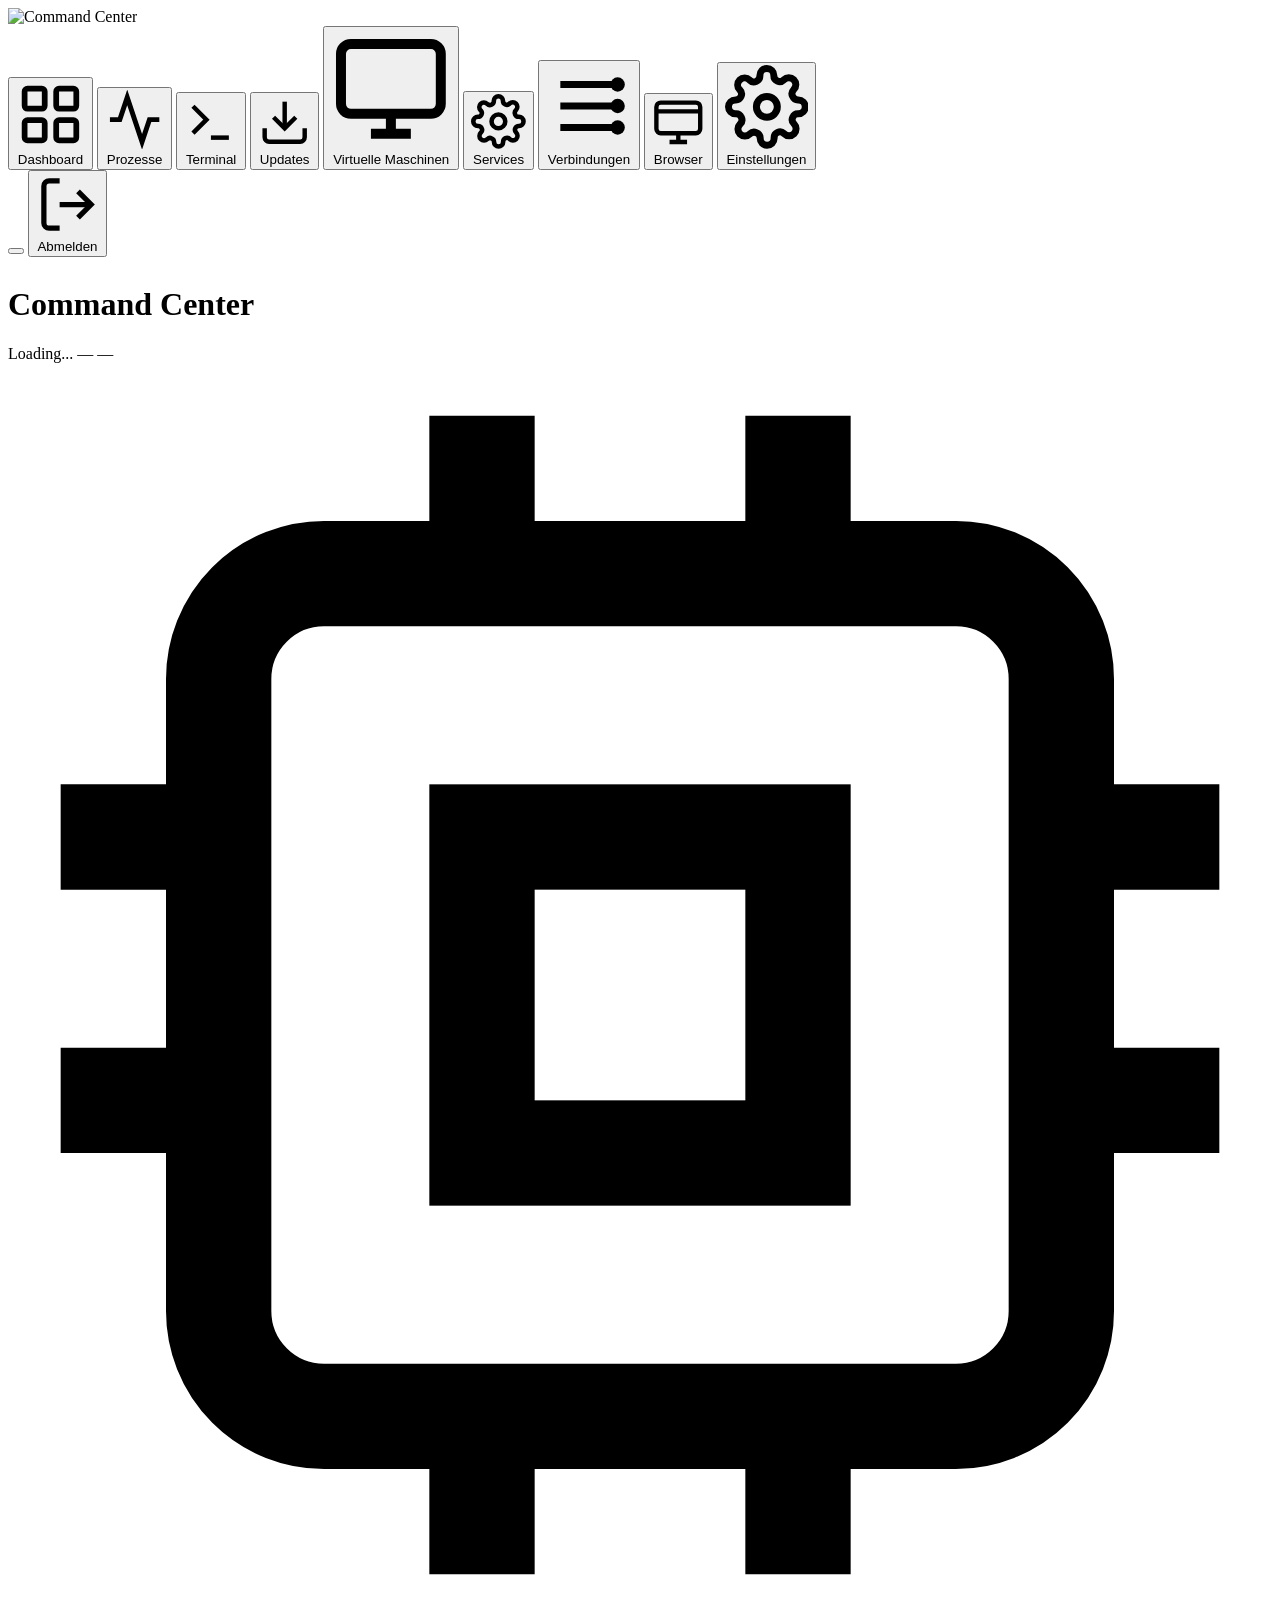
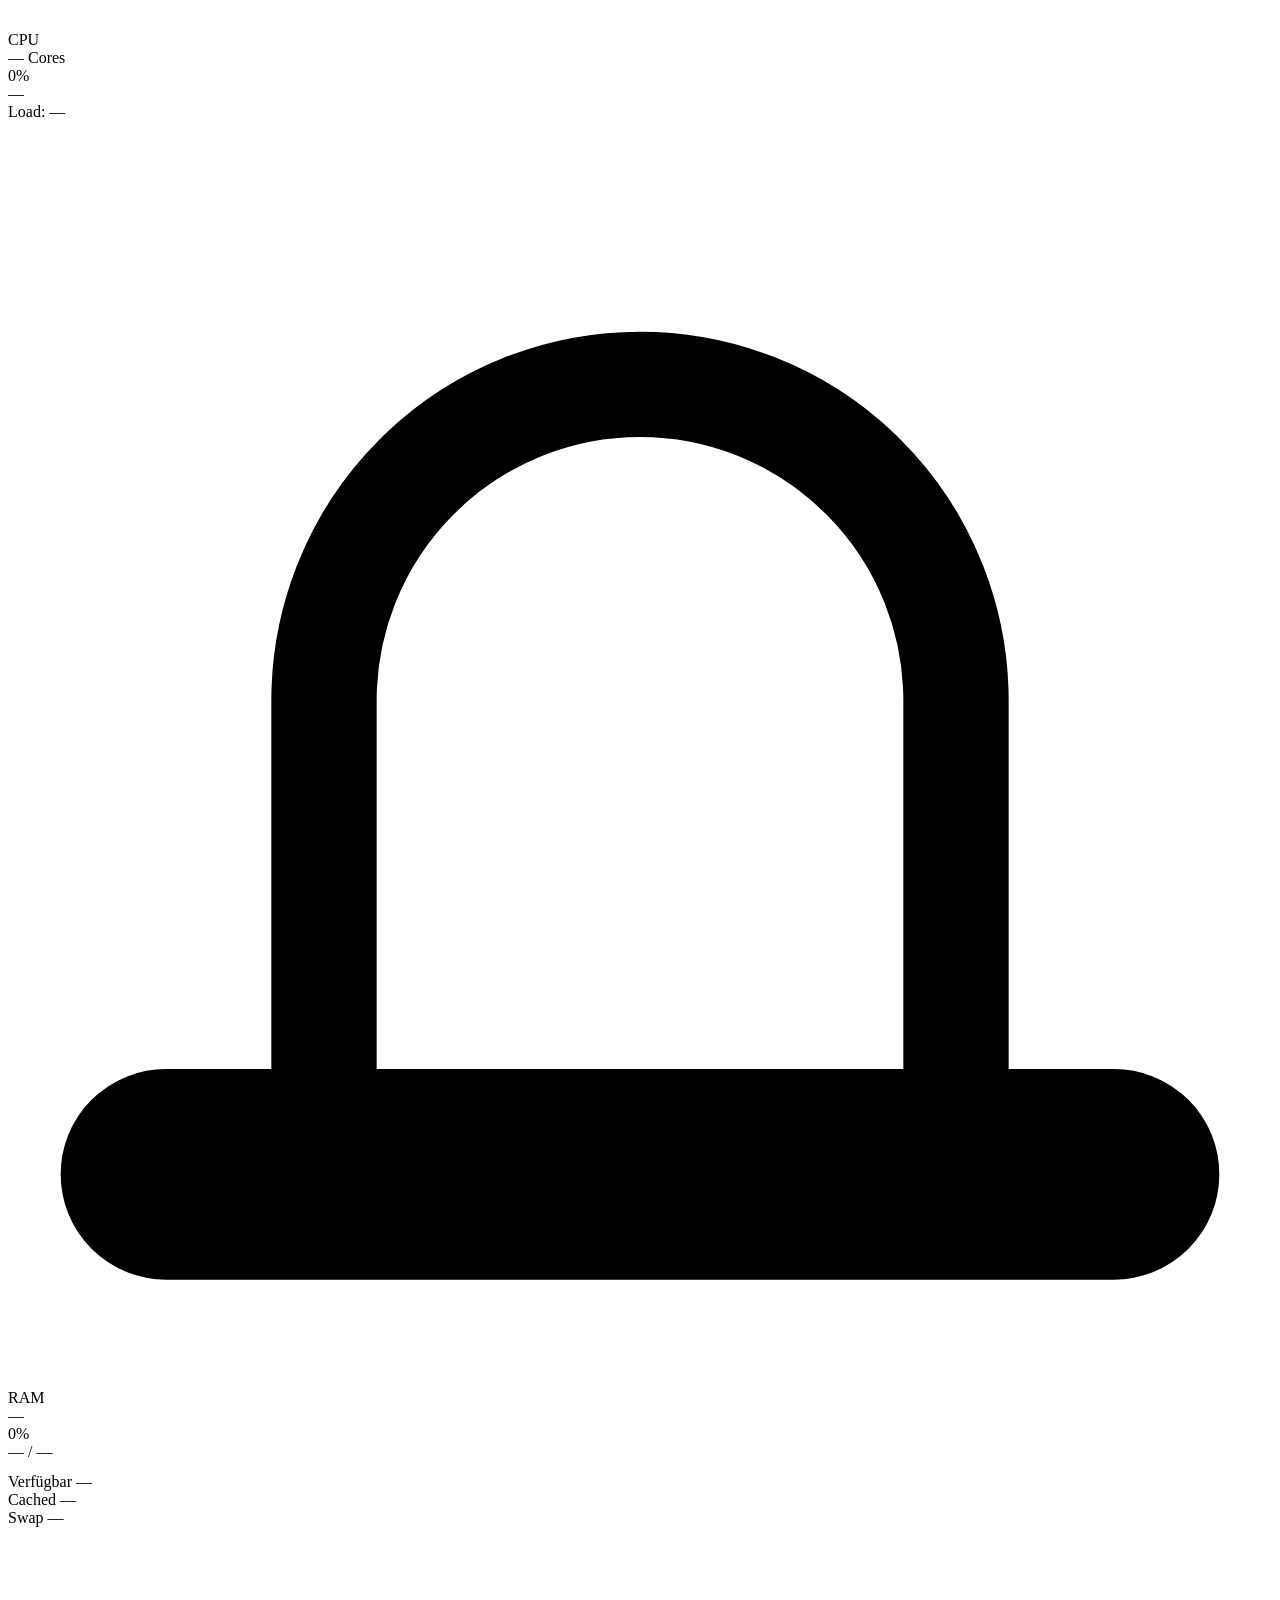
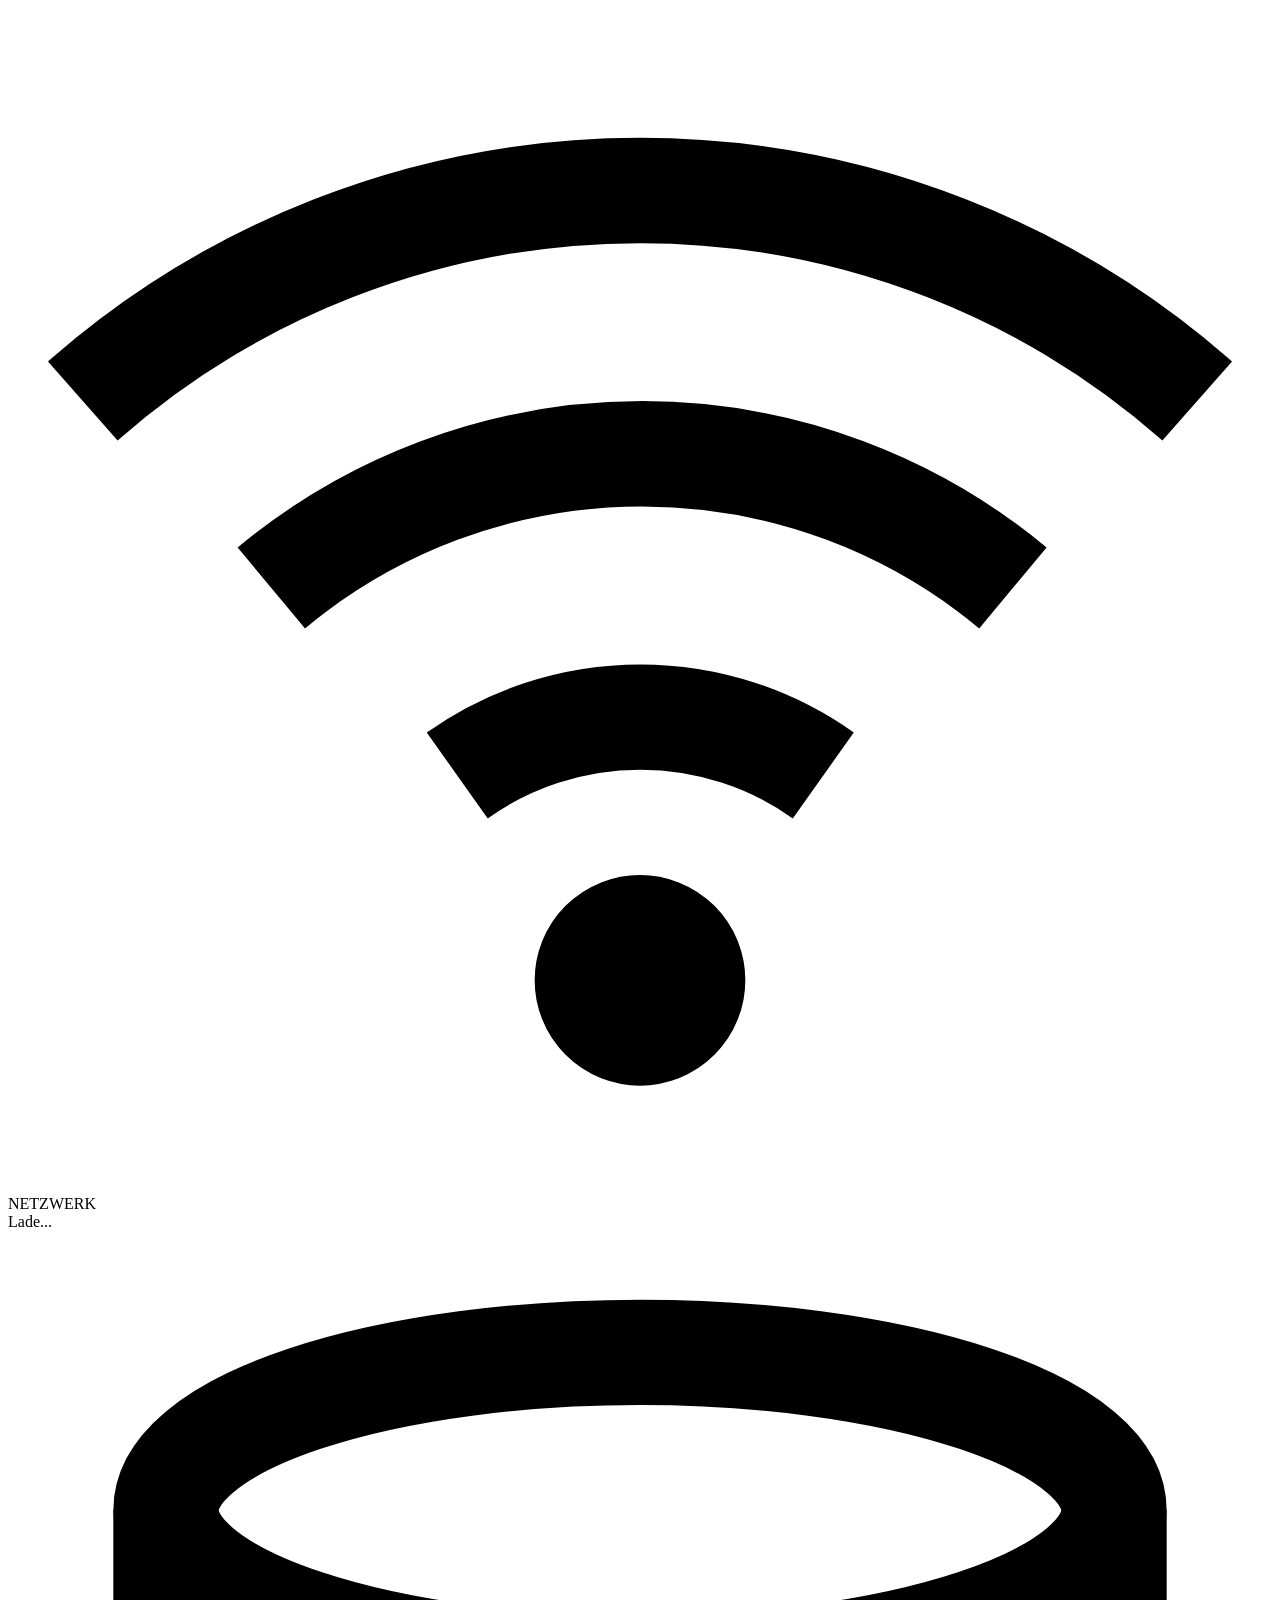
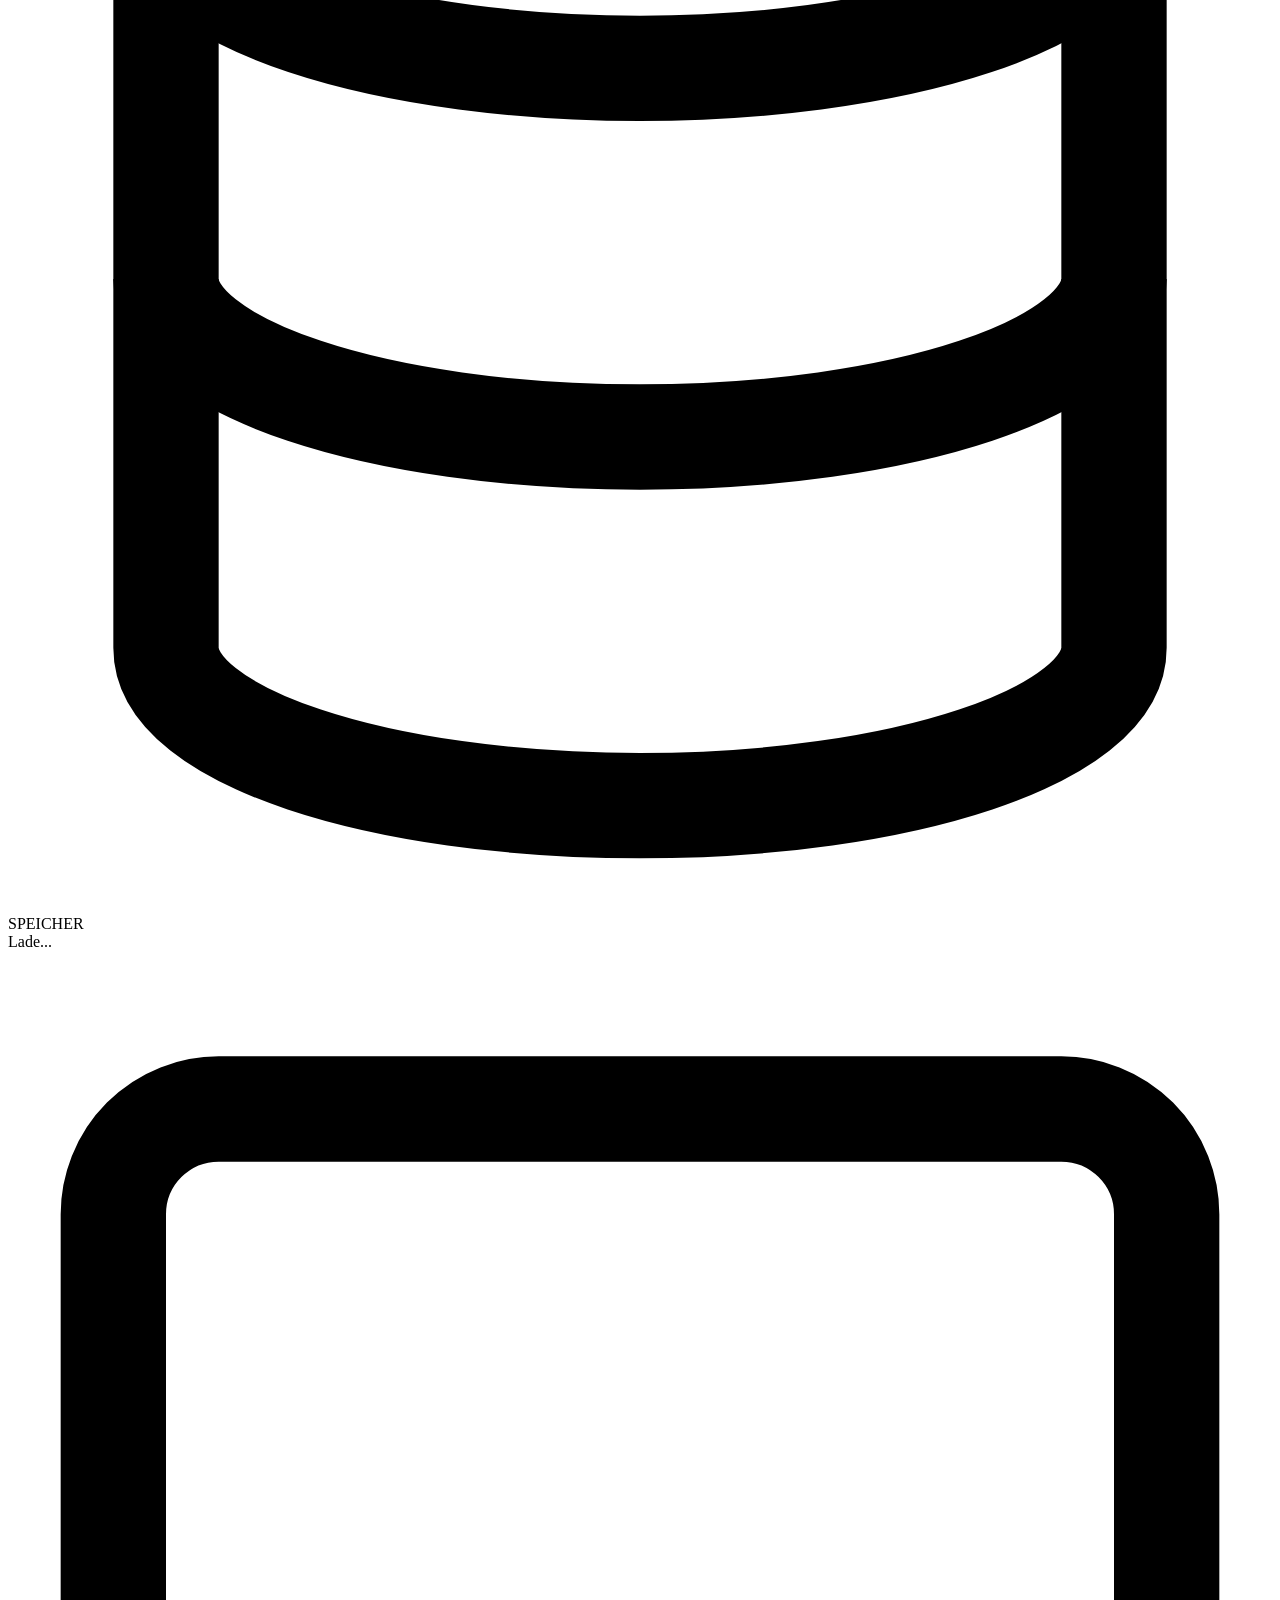
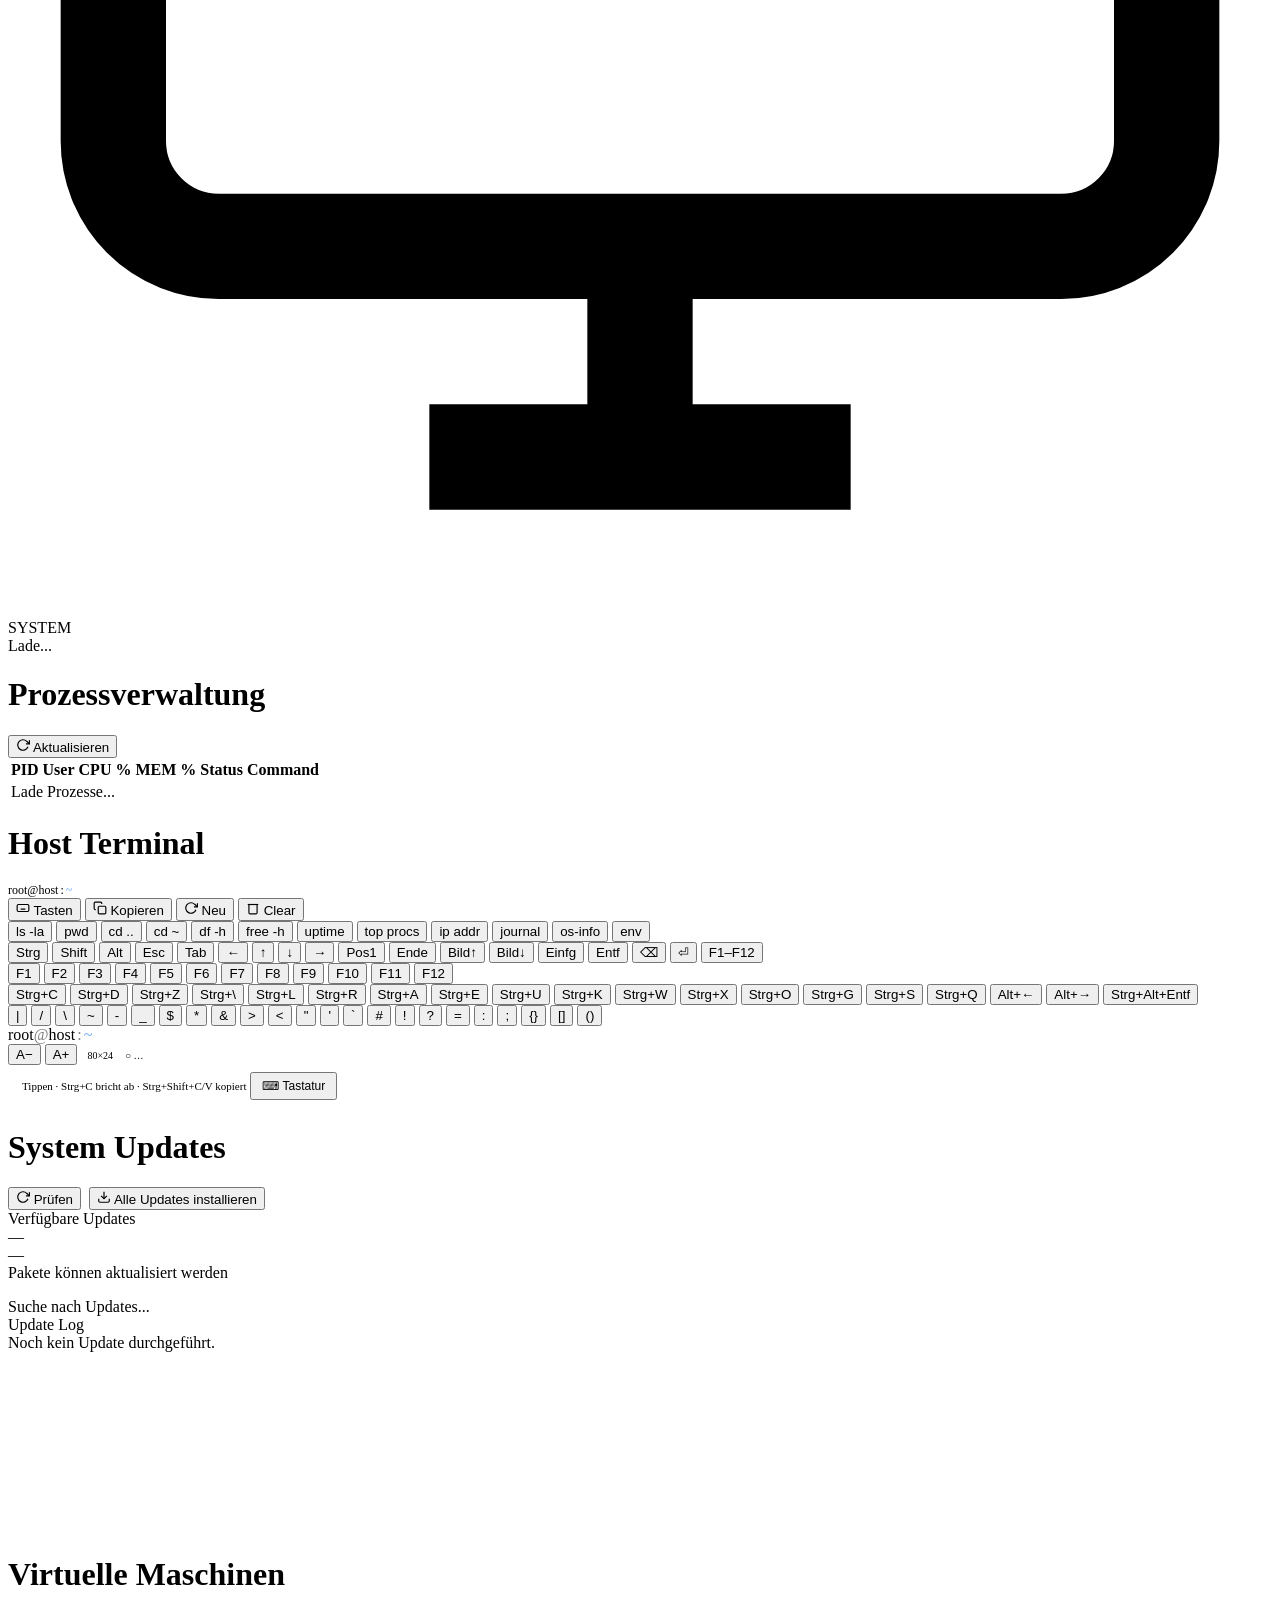
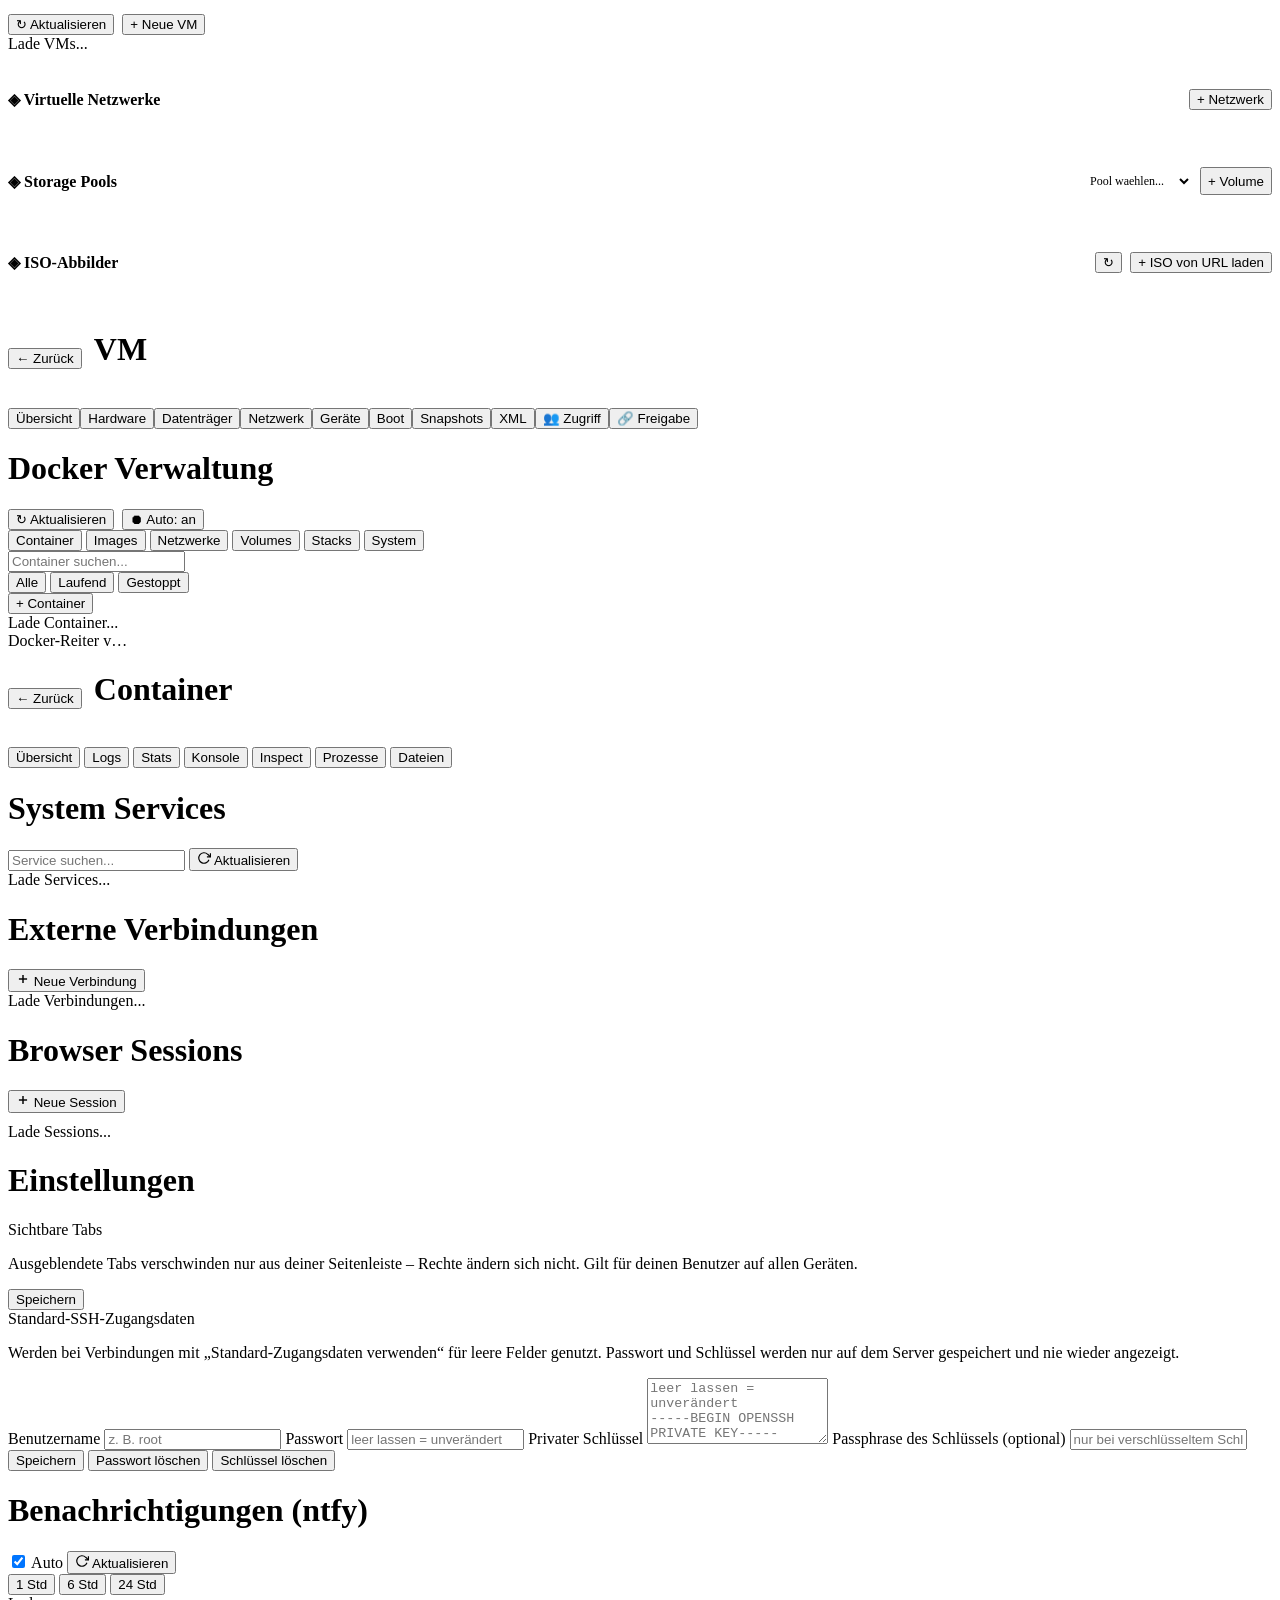
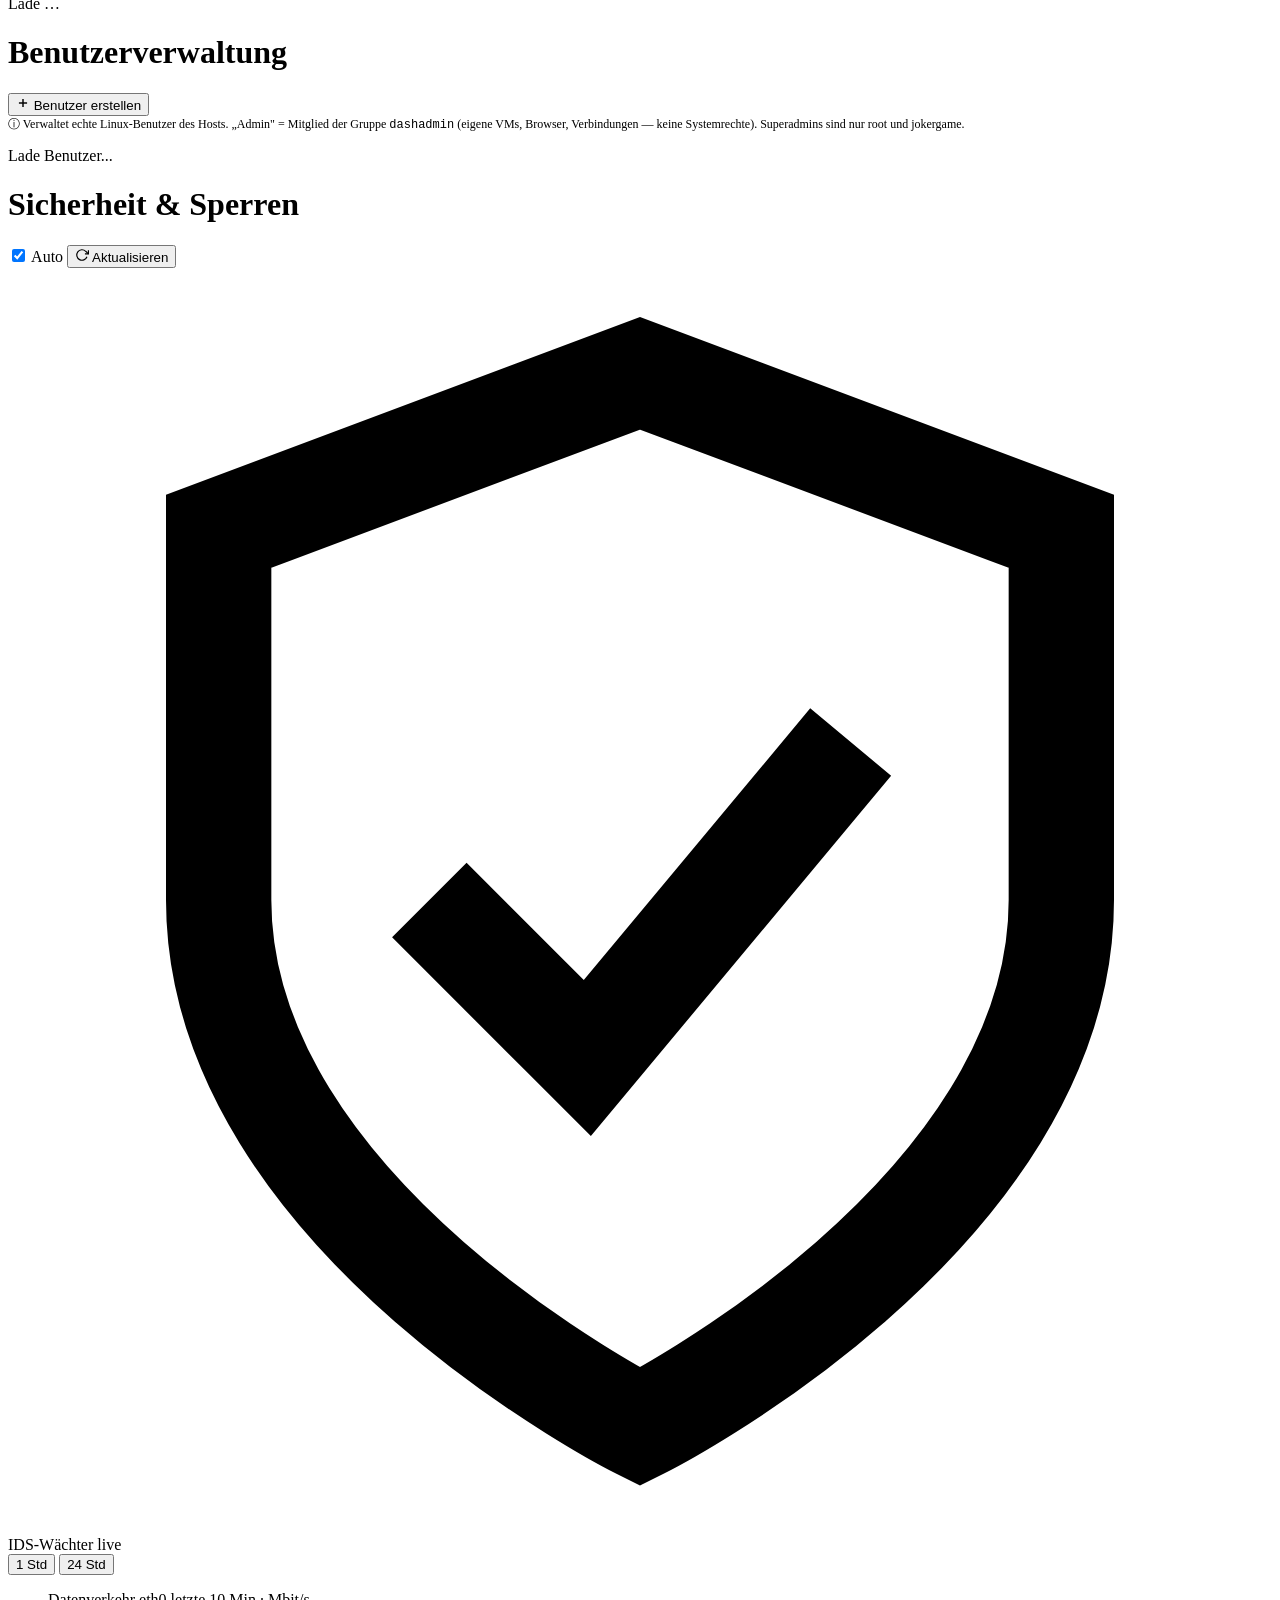
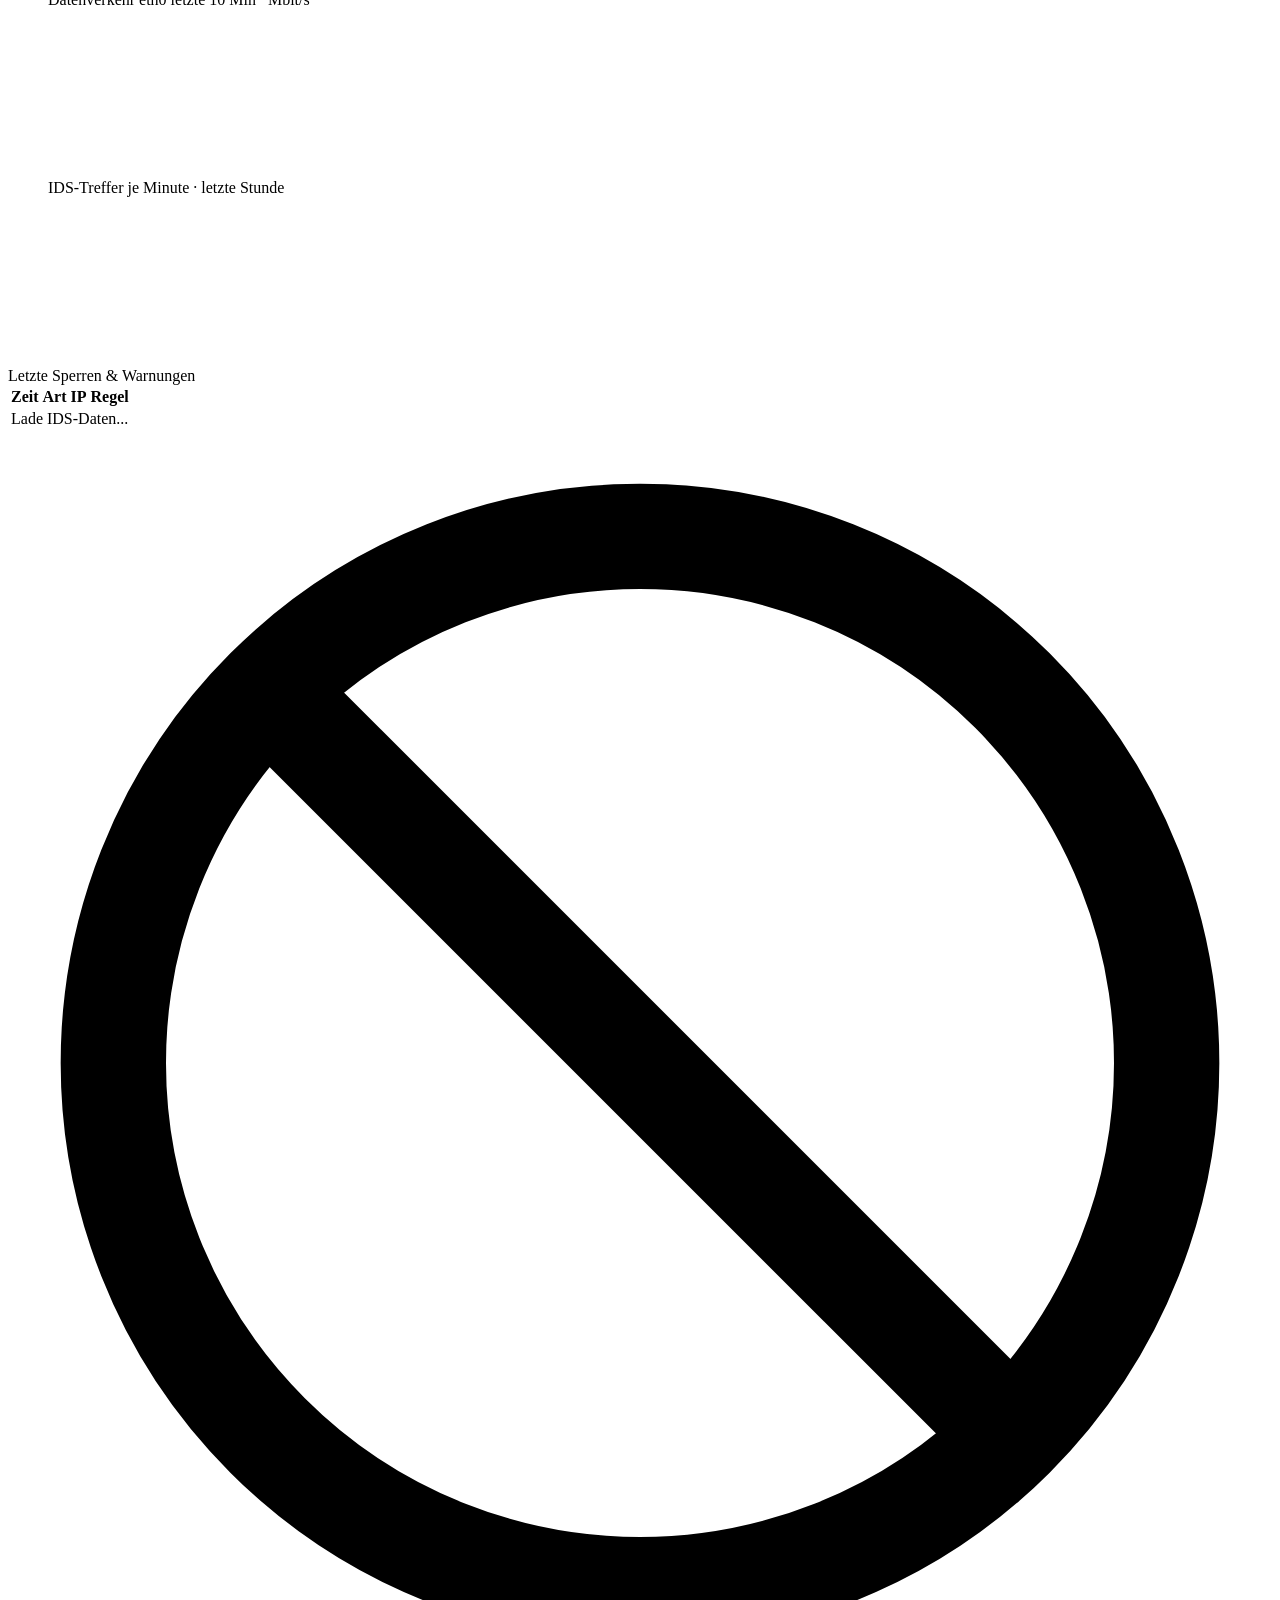
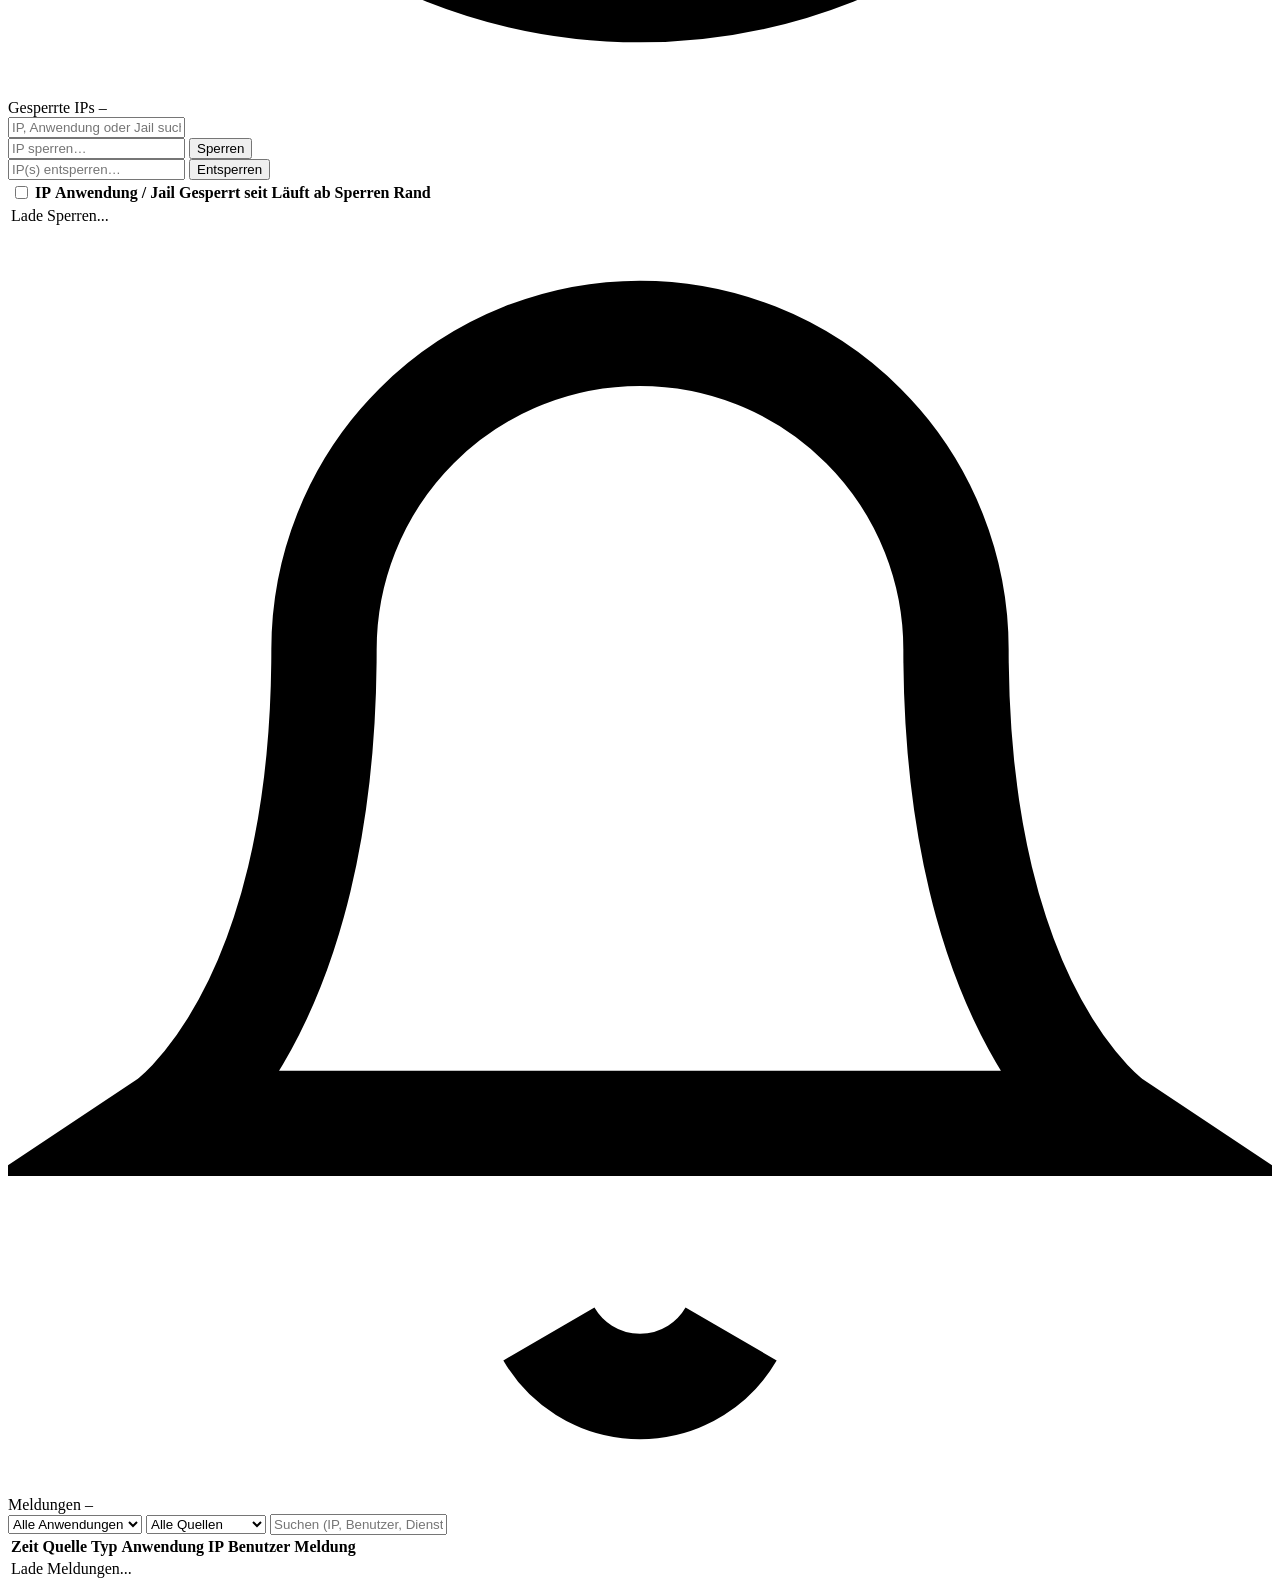
==== static/index.html @ 0568fb7b "Hell/Dunkel-Schalter (Standard hell) in Seitenleiste und Anmeldung Co-Authored-By: Claude Opus 5.5 <" ====
<!DOCTYPE html>
<html lang="de">
<head>
<meta charset="UTF-8">
<meta name="viewport" content="width=device-width, initial-scale=1.0, viewport-fit=cover">
<!-- PWA / Installierbarkeit (additiv, ändert kein bestehendes Verhalten) -->
<meta name="theme-color" content="#f4f1fb">
<meta name="color-scheme" content="light">
<script src="/icons/modus.js"></script>
<link rel="manifest" href="/manifest.json">
<link rel="icon" href="/favicon.svg" type="image/svg+xml">
<link rel="icon" href="/favicon.ico" sizes="any">
<link rel="apple-touch-icon" href="/icons/icon-180.png">
<meta name="apple-mobile-web-app-capable" content="yes">
<meta name="mobile-web-app-capable" content="yes">
<meta name="apple-mobile-web-app-status-bar-style" content="black-translucent">
<meta name="apple-mobile-web-app-title" content="Command Center">
<title>Linux Command Center</title>
<link rel="stylesheet" href="/app.css">
</head>
<body>

<div class="app-layout">
  <!-- ═══ Sidebar ═══ -->
  <nav class="sidebar">
    <div class="sidebar-logo"><img src="/favicon.svg" alt="Command Center" width="42" height="42"></div>
    <div class="nav-items">
      <button id="nav-btn-dashboard" class="nav-item active" onclick="showPage('dashboard')" title="Dashboard">
        <svg viewBox="0 0 24 24" fill="none" stroke="currentColor" stroke-width="2"><rect x="3" y="3" width="7" height="7" rx="1"/><rect x="14" y="3" width="7" height="7" rx="1"/><rect x="3" y="14" width="7" height="7" rx="1"/><rect x="14" y="14" width="7" height="7" rx="1"/></svg>
        <span class="nav-tooltip">Dashboard</span>
      </button>
      <button id="nav-btn-processes" class="nav-item" onclick="showPage('processes')" title="Prozesse">
        <svg viewBox="0 0 24 24" fill="none" stroke="currentColor" stroke-width="2"><path d="M22 12h-4l-3 9L9 3l-3 9H2"/></svg>
        <span class="nav-tooltip">Prozesse</span>
      </button>
      <button id="nav-btn-terminal" class="nav-item" onclick="showPage('terminal')" title="Terminal">
        <svg viewBox="0 0 24 24" fill="none" stroke="currentColor" stroke-width="2"><polyline points="4 17 10 11 4 5"/><line x1="12" y1="19" x2="20" y2="19"/></svg>
        <span class="nav-tooltip">Terminal</span>
      </button>
      <button id="nav-btn-updates" class="nav-item" onclick="showPage('updates')" title="Updates">
        <svg viewBox="0 0 24 24" fill="none" stroke="currentColor" stroke-width="2"><path d="M21 15v4a2 2 0 0 1-2 2H5a2 2 0 0 1-2-2v-4"/><polyline points="7 10 12 15 17 10"/><line x1="12" y1="15" x2="12" y2="3"/></svg>
        <span class="nav-tooltip">Updates</span>
      </button>
      <button id="nav-btn-vms" class="nav-item" onclick="showPage('vms')" title="VMs">
        <svg viewBox="0 0 24 24" fill="none" stroke="currentColor" stroke-width="2"><rect x="2" y="3" width="20" height="14" rx="2"/><line x1="8" y1="21" x2="16" y2="21"/><line x1="12" y1="17" x2="12" y2="21"/></svg>
        <span class="nav-tooltip">Virtuelle Maschinen</span>
      </button>
      <button id="nav-btn-docker" class="nav-item" onclick="showPage('docker')" title="Docker" style="display:none;">
        <svg viewBox="0 0 24 24" fill="none" stroke="currentColor" stroke-width="2"><rect x="3" y="10" width="3.4" height="3.4"/><rect x="7.3" y="10" width="3.4" height="3.4"/><rect x="11.6" y="10" width="3.4" height="3.4"/><rect x="7.3" y="5.9" width="3.4" height="3.4"/><rect x="11.6" y="5.9" width="3.4" height="3.4"/><path d="M2 14.2h14.4c2.3 0 4-1.1 4.6-3.1-1.3-.7-2.8-.5-3.5.3"/><path d="M2 14.2c.2 3.6 2.6 5.6 6.6 5.6 4.7 0 8-2.2 9.3-6.3"/></svg>
        <span class="nav-tooltip">Docker</span>
      </button>
      <button id="nav-btn-services" class="nav-item" onclick="showPage('services')" title="Services">
        <svg viewBox="0 0 24 24" fill="none" stroke="currentColor" stroke-width="2"><circle cx="12" cy="12" r="3"/><path d="M19.4 15a1.65 1.65 0 0 0 .33 1.82l.06.06a2 2 0 0 1 0 2.83 2 2 0 0 1-2.83 0l-.06-.06a1.65 1.65 0 0 0-1.82-.33 1.65 1.65 0 0 0-1 1.51V21a2 2 0 0 1-2 2 2 2 0 0 1-2-2v-.09A1.65 1.65 0 0 0 9 19.4a1.65 1.65 0 0 0-1.82.33l-.06.06a2 2 0 0 1-2.83 0 2 2 0 0 1 0-2.83l.06-.06A1.65 1.65 0 0 0 4.68 15a1.65 1.65 0 0 0-1.51-1H3a2 2 0 0 1-2-2 2 2 0 0 1 2-2h.09A1.65 1.65 0 0 0 4.6 9a1.65 1.65 0 0 0-.33-1.82l-.06-.06a2 2 0 0 1 0-2.83 2 2 0 0 1 2.83 0l.06.06A1.65 1.65 0 0 0 9 4.68a1.65 1.65 0 0 0 1-1.51V3a2 2 0 0 1 2-2 2 2 0 0 1 2 2v.09a1.65 1.65 0 0 0 1 1.51 1.65 1.65 0 0 0 1.82-.33l.06-.06a2 2 0 0 1 2.83 0 2 2 0 0 1 0 2.83l-.06.06a1.65 1.65 0 0 0-.33 1.82V9a1.65 1.65 0 0 0 1.51 1H21a2 2 0 0 1 2 2 2 2 0 0 1-2 2h-.09a1.65 1.65 0 0 0-1.51 1z"/></svg>
        <span class="nav-tooltip">Services</span>
      </button>
      <button id="nav-btn-connections" class="nav-item" onclick="showPage('connections')" title="Verbindungen">
        <svg viewBox="0 0 24 24" fill="none" stroke="currentColor" stroke-width="2"><path d="M4 12h16"/><path d="M4 6h16"/><path d="M4 18h16"/><circle cx="20" cy="6" r="2" fill="currentColor" stroke="none"/><circle cx="20" cy="12" r="2" fill="currentColor" stroke="none"/><circle cx="20" cy="18" r="2" fill="currentColor" stroke="none"/></svg>
        <span class="nav-tooltip">Verbindungen</span>
      </button>
      <button id="nav-btn-browser" class="nav-item" onclick="showPage('browser')" title="Browser">
        <svg viewBox="0 0 24 24" fill="none" stroke="currentColor" stroke-width="2"><rect x="2" y="3" width="20" height="14" rx="2"/><path d="M8 21h8m-4-4v4"/><path d="M2 7h20"/></svg>
        <span class="nav-tooltip">Browser</span>
      </button>
      <button id="nav-btn-security" class="nav-item" onclick="showPage('security')" title="Sicherheit" style="display:none;">
        <svg viewBox="0 0 24 24" fill="none" stroke="currentColor" stroke-width="2"><path d="M12 22s8-4 8-10V5l-8-3-8 3v7c0 6 8 10 8 10z"/><path d="M9 12l2 2 4-4"/></svg>
        <span class="nav-tooltip">Sicherheit</span>
      </button>
      <button id="nav-btn-notifications" class="nav-item" onclick="showPage('notifications')" title="Benachrichtigungen" style="display:none;">
        <svg viewBox="0 0 24 24" fill="none" stroke="currentColor" stroke-width="2"><path d="M18 8A6 6 0 0 0 6 8c0 7-3 9-3 9h18s-3-2-3-9"/><path d="M13.73 21a2 2 0 0 1-3.46 0"/></svg>
        <span class="nav-tooltip">Benachrichtigungen</span>
      </button>
      <button id="nav-btn-users" class="nav-item" onclick="showPage('users')" title="Benutzer" style="display:none;">
        <svg viewBox="0 0 24 24" fill="none" stroke="currentColor" stroke-width="2"><path d="M17 21v-2a4 4 0 0 0-4-4H5a4 4 0 0 0-4 4v2"/><circle cx="9" cy="7" r="4"/><path d="M23 21v-2a4 4 0 0 0-3-3.87"/><path d="M16 3.13a4 4 0 0 1 0 7.75"/></svg>
        <span class="nav-tooltip">Benutzer</span>
      </button>
      <button id="nav-btn-settings" class="nav-item" onclick="showPage('settings')" title="Einstellungen">
        <svg viewBox="0 0 24 24" fill="none" stroke="currentColor" stroke-width="2"><circle cx="12" cy="12" r="3"/><path d="M19.4 15a1.65 1.65 0 0 0 .33 1.82l.06.06a2 2 0 1 1-2.83 2.83l-.06-.06a1.65 1.65 0 0 0-1.82-.33 1.65 1.65 0 0 0-1 1.51V21a2 2 0 1 1-4 0v-.09A1.65 1.65 0 0 0 9 19.4a1.65 1.65 0 0 0-1.82.33l-.06.06a2 2 0 1 1-2.83-2.83l.06-.06A1.65 1.65 0 0 0 4.68 15a1.65 1.65 0 0 0-1.51-1H3a2 2 0 1 1 0-4h.09A1.65 1.65 0 0 0 4.6 9a1.65 1.65 0 0 0-.33-1.82l-.06-.06a2 2 0 1 1 2.83-2.83l.06.06A1.65 1.65 0 0 0 9 4.68a1.65 1.65 0 0 0 1-1.51V3a2 2 0 1 1 4 0v.09a1.65 1.65 0 0 0 1 1.51 1.65 1.65 0 0 0 1.82-.33l.06-.06a2 2 0 1 1 2.83 2.83l-.06.06A1.65 1.65 0 0 0 19.4 9a1.65 1.65 0 0 0 1.51 1H21a2 2 0 1 1 0 4h-.09a1.65 1.65 0 0 0-1.51 1z"/></svg>
        <span class="nav-tooltip">Einstellungen</span>
      </button>
    </div>
    <div style="margin-top:auto;padding-bottom:8px;">
      <button class="nav-item modus-knopf" type="button" data-modus-schalter></button>
      <button class="nav-item" onclick="window.location.href='/logout'" title="Abmelden" style="color:var(--text-muted);">
        <svg viewBox="0 0 24 24" fill="none" stroke="currentColor" stroke-width="2"><path d="M9 21H5a2 2 0 0 1-2-2V5a2 2 0 0 1 2-2h4"/><polyline points="16 17 21 12 16 7"/><line x1="21" y1="12" x2="9" y2="12"/></svg>
        <span class="nav-tooltip">Abmelden</span>
      </button>
    </div>
  </nav>

  <!-- ═══ Main Content ═══ -->
  <main class="main-content">

    <!-- ══════════ DASHBOARD PAGE ══════════ -->
    <div id="page-dashboard" class="page active">
      <div class="header-bar">
        <h1 class="header-title"><span>Command</span> Center</h1>
        <div class="header-meta">
          <span><span class="status-dot"></span><span id="sys-hostname">Loading...</span></span>
          <span id="sys-uptime">—</span>
          <span id="sys-os">—</span>
        </div>
      </div>

      <div class="card-grid" style="margin-bottom: 16px;">
        <!-- CPU Card -->
        <div class="card">
          <div class="card-accent"></div>
          <div class="card-header">
            <div class="card-title">
              <svg viewBox="0 0 24 24" fill="none" stroke="currentColor" stroke-width="2"><rect x="4" y="4" width="16" height="16" rx="2"/><rect x="9" y="9" width="6" height="6"/><line x1="9" y1="1" x2="9" y2="4"/><line x1="15" y1="1" x2="15" y2="4"/><line x1="9" y1="20" x2="9" y2="23"/><line x1="15" y1="20" x2="15" y2="23"/><line x1="20" y1="9" x2="23" y2="9"/><line x1="20" y1="14" x2="23" y2="14"/><line x1="1" y1="9" x2="4" y2="9"/><line x1="1" y1="14" x2="4" y2="14"/></svg>
              CPU
            </div>
            <span class="card-badge badge-cyan" id="cpu-cores">— Cores</span>
          </div>
          <div class="metric-big"><span id="cpu-usage">0</span><span class="metric-unit">%</span></div>
          <div class="metric-sub" id="cpu-model">—</div>
          <div class="progress-track"><div class="progress-fill" id="cpu-bar" style="width:0%"></div></div>
          <div class="metric-sub">Load: <span id="cpu-load">—</span></div>
          <div class="core-bars" id="cpu-cores-bars"></div>
        </div>

        <!-- Memory Card -->
        <div class="card">
          <div class="card-accent"></div>
          <div class="card-header">
            <div class="card-title">
              <svg viewBox="0 0 24 24" fill="none" stroke="currentColor" stroke-width="2"><path d="M6 19v-8a6 6 0 0 1 12 0v8"/><rect x="2" y="19" width="20" height="2" rx="1"/></svg>
              RAM
            </div>
            <span class="card-badge badge-green" id="mem-total">—</span>
          </div>
          <div class="metric-big"><span id="mem-percent">0</span><span class="metric-unit">%</span></div>
          <div class="metric-sub"><span id="mem-used">—</span> / <span id="mem-total-val">—</span></div>
          <div class="progress-track"><div class="progress-fill" id="mem-bar" style="width:0%"></div></div>
          <div style="margin-top:12px">
            <div class="info-row">
              <span class="info-label">Verfügbar</span>
              <span class="info-value" id="mem-available">—</span>
            </div>
            <div class="info-row">
              <span class="info-label">Cached</span>
              <span class="info-value" id="mem-cached">—</span>
            </div>
            <div class="info-row">
              <span class="info-label">Swap</span>
              <span class="info-value" id="mem-swap">—</span>
            </div>
          </div>
        </div>

        <!-- Network Card -->
        <div class="card">
          <div class="card-accent"></div>
          <div class="card-header">
            <div class="card-title">
              <svg viewBox="0 0 24 24" fill="none" stroke="currentColor" stroke-width="2"><path d="M5 12.55a11 11 0 0 1 14.08 0"/><path d="M1.42 9a16 16 0 0 1 21.16 0"/><path d="M8.53 16.11a6 6 0 0 1 6.95 0"/><circle cx="12" cy="20" r="1"/></svg>
              NETZWERK
            </div>
          </div>
          <div id="network-list">
            <div class="loading-overlay"><span class="spinner"></span> Lade...</div>
          </div>
        </div>
      </div>

      <!-- Disks -->
      <div class="card-grid-2">
        <div class="card">
          <div class="card-accent"></div>
          <div class="card-header">
            <div class="card-title">
              <svg viewBox="0 0 24 24" fill="none" stroke="currentColor" stroke-width="2"><ellipse cx="12" cy="5" rx="9" ry="3"/><path d="M21 12c0 1.66-4 3-9 3s-9-1.34-9-3"/><path d="M3 5v14c0 1.66 4 3 9 3s9-1.34 9-3V5"/></svg>
              SPEICHER
            </div>
          </div>
          <div id="disk-list">
            <div class="loading-overlay"><span class="spinner"></span> Lade...</div>
          </div>
        </div>

        <div class="card">
          <div class="card-accent"></div>
          <div class="card-header">
            <div class="card-title">
              <svg viewBox="0 0 24 24" fill="none" stroke="currentColor" stroke-width="2"><rect x="2" y="3" width="20" height="14" rx="2" ry="2"/><line x1="8" y1="21" x2="16" y2="21"/><line x1="12" y1="17" x2="12" y2="21"/></svg>
              SYSTEM
            </div>
          </div>
          <div id="system-details">
            <div class="loading-overlay"><span class="spinner"></span> Lade...</div>
          </div>
        </div>
      </div>
    </div>

    <!-- ══════════ PROCESSES PAGE ══════════ -->
    <div id="page-processes" class="page">
      <div class="header-bar">
        <h1 class="header-title"><span>Prozess</span>verwaltung</h1>
        <div class="header-actions">
          <button class="btn" onclick="loadProcesses()">
            <svg viewBox="0 0 24 24" fill="none" stroke="currentColor" stroke-width="2" width="14" height="14"><polyline points="23 4 23 10 17 10"/><path d="M20.49 15a9 9 0 1 1-2.12-9.36L23 10"/></svg>
            Aktualisieren
          </button>
        </div>
      </div>
      <div class="card" style="overflow-x:auto; max-height: calc(100vh - 160px); overflow-y: auto;">
        <table class="process-table">
          <thead>
            <tr>
              <th>PID</th>
              <th>User</th>
              <th>CPU %</th>
              <th>MEM %</th>
              <th>Status</th>
              <th>Command</th>
              <th></th>
            </tr>
          </thead>
          <tbody id="process-tbody">
            <tr><td colspan="7"><div class="loading-overlay"><span class="spinner"></span> Lade Prozesse...</div></td></tr>
          </tbody>
        </table>
      </div>
    </div>

    <!-- ══════════ TERMINAL PAGE ══════════ -->
    <div id="page-terminal" class="page">
      <div class="header-bar">
        <div style="min-width:0;overflow:hidden;flex:1;">
          <h1 class="header-title"><span>Host</span> Terminal</h1>
          <div class="term-subtitle" style="font-family:var(--font-mono);font-size:12px;margin-top:3px;display:flex;align-items:center;gap:0;white-space:nowrap;overflow:hidden;">
            <span id="term-hdr-user" style="color:var(--accent);flex-shrink:0;">root</span><span style="color:var(--text-muted);flex-shrink:0;">@</span><span id="term-hdr-host" class="term-host-trunc" style="color:var(--accent);">host</span><span style="color:var(--text-muted);margin:0 2px;flex-shrink:0;">:</span><span id="term-hdr-cwd" style="color:#60a5fa;flex-shrink:0;">~</span>
          </div>
        </div>
        <div class="term-actions">
          <button class="btn btn-sm" onclick="termToggleKeys()" id="btn-term-keys" title="Tastenleisten ein-/ausblenden">
            <svg viewBox="0 0 24 24" fill="none" stroke="currentColor" stroke-width="2" width="14" height="14"><rect x="2" y="6" width="20" height="12" rx="2"/><path d="M6 10h.01M10 10h.01M14 10h.01M18 10h.01M8 14h8"/></svg>
            <span class="btn-label">Tasten</span>
          </button>
          <button class="btn btn-sm" onclick="termCopyAll()" title="Sichtbaren Inhalt kopieren">
            <svg viewBox="0 0 24 24" fill="none" stroke="currentColor" stroke-width="2" width="14" height="14"><rect x="9" y="9" width="13" height="13" rx="2"/><path d="M5 15H4a2 2 0 0 1-2-2V4a2 2 0 0 1 2-2h9a2 2 0 0 1 2 2v1"/></svg>
            <span class="btn-label">Kopieren</span>
          </button>
          <button class="btn btn-sm" onclick="termReconnect()" title="Sitzung neu starten">
            <svg viewBox="0 0 24 24" fill="none" stroke="currentColor" stroke-width="2" width="14" height="14"><polyline points="23 4 23 10 17 10"/><path d="M20.49 15a9 9 0 1 1-2.12-9.36L23 10"/></svg>
            <span class="btn-label">Neu</span>
          </button>
          <button class="btn btn-sm" onclick="clearTerminal()" title="Bildschirm und Rückblick leeren">
            <svg viewBox="0 0 24 24" fill="none" stroke="currentColor" stroke-width="2" width="14" height="14"><path d="M3 6h18"/><path d="M19 6v14c0 1-1 2-2 2H7c-1 0-2-1-2-2V6"/></svg>
            <span class="btn-label">Clear</span>
          </button>
        </div>
      </div>

      <!-- Quick commands bar -->
      <div class="term-quick-bar">
        <button class="term-quick" onclick="quickCmd('ls -la')">ls -la</button>
        <button class="term-quick" onclick="quickCmd('pwd')">pwd</button>
        <button class="term-quick" onclick="quickCmd('cd ..')">cd ..</button>
        <button class="term-quick" onclick="quickCmd('cd ~')">cd ~</button>
        <button class="term-quick" onclick="quickCmd('df -h')">df -h</button>
        <button class="term-quick" onclick="quickCmd('free -h')">free -h</button>
        <button class="term-quick" onclick="quickCmd('uptime')">uptime</button>
        <button class="term-quick" onclick="quickCmd('ps aux --sort=-%cpu | head -20')">top procs</button>
        <button class="term-quick" onclick="quickCmd('ip addr show')">ip addr</button>
        <button class="term-quick" onclick="quickCmd('journalctl -n 30 --no-pager')">journal</button>
        <button class="term-quick" onclick="quickCmd('cat /etc/os-release')">os-info</button>
        <button class="term-quick" onclick="quickCmd('env | sort')">env</button>
      </div>

      <!-- Tastenleisten (mobil immer, am PC per „Tasten"-Schalter):
           Modifikatoren sind klebrig — einmal tippen = einmalig scharf,
           zweimal = dauerhaft. Sie wirken auf die Leistentasten UND auf
           anschließend über die Bildschirmtastatur getippte Zeichen. -->
      <div class="term-keys" id="term-keys">
        <div class="term-key-bar">
          <button class="term-ctrl-btn mod" id="term-mod-ctrl"  onclick="termToggleMod('ctrl')">Strg</button>
          <button class="term-ctrl-btn mod" id="term-mod-shift" onclick="termToggleMod('shift')">Shift</button>
          <button class="term-ctrl-btn mod" id="term-mod-alt"   onclick="termToggleMod('alt')">Alt</button>
          <span class="term-key-sep"></span>
          <button class="term-ctrl-btn nav" onclick="termKeyBtn('Escape')">Esc</button>
          <button class="term-ctrl-btn nav" onclick="termKeyBtn('Tab')">Tab</button>
          <button class="term-ctrl-btn nav key-arrow" onclick="termKeyBtn('ArrowLeft')">&#8592;</button>
          <button class="term-ctrl-btn nav key-arrow" onclick="termKeyBtn('ArrowUp')">&#8593;</button>
          <button class="term-ctrl-btn nav key-arrow" onclick="termKeyBtn('ArrowDown')">&#8595;</button>
          <button class="term-ctrl-btn nav key-arrow" onclick="termKeyBtn('ArrowRight')">&#8594;</button>
          <button class="term-ctrl-btn nav" onclick="termKeyBtn('Home')">Pos1</button>
          <button class="term-ctrl-btn nav" onclick="termKeyBtn('End')">Ende</button>
          <button class="term-ctrl-btn nav" onclick="termKeyBtn('PageUp')">Bild&#8593;</button>
          <button class="term-ctrl-btn nav" onclick="termKeyBtn('PageDown')">Bild&#8595;</button>
          <button class="term-ctrl-btn nav" onclick="termKeyBtn('Insert')">Einfg</button>
          <button class="term-ctrl-btn nav" onclick="termKeyBtn('Delete')">Entf</button>
          <button class="term-ctrl-btn nav" onclick="termKeyBtn('Backspace')">&#9003;</button>
          <button class="term-ctrl-btn nav" onclick="termKeyBtn('Enter')">&#9166;</button>
          <button class="term-ctrl-btn nav" onclick="termToggleFkeys()">F1&#8211;F12</button>
        </div>

        <div class="term-key-bar fkeys" id="term-fkey-row">
          <button class="term-ctrl-btn nav" onclick="termKeyBtn('F1')">F1</button>
          <button class="term-ctrl-btn nav" onclick="termKeyBtn('F2')">F2</button>
          <button class="term-ctrl-btn nav" onclick="termKeyBtn('F3')">F3</button>
          <button class="term-ctrl-btn nav" onclick="termKeyBtn('F4')">F4</button>
          <button class="term-ctrl-btn nav" onclick="termKeyBtn('F5')">F5</button>
          <button class="term-ctrl-btn nav" onclick="termKeyBtn('F6')">F6</button>
          <button class="term-ctrl-btn nav" onclick="termKeyBtn('F7')">F7</button>
          <button class="term-ctrl-btn nav" onclick="termKeyBtn('F8')">F8</button>
          <button class="term-ctrl-btn nav" onclick="termKeyBtn('F9')">F9</button>
          <button class="term-ctrl-btn nav" onclick="termKeyBtn('F10')">F10</button>
          <button class="term-ctrl-btn nav" onclick="termKeyBtn('F11')">F11</button>
          <button class="term-ctrl-btn nav" onclick="termKeyBtn('F12')">F12</button>
        </div>

        <div class="term-key-bar">
          <button class="term-ctrl-btn" onclick="termCombo('\u0003')" title="Abbrechen (SIGINT)">Strg+C</button>
          <button class="term-ctrl-btn" onclick="termCombo('\u0004')" title="Ende der Eingabe / abmelden">Strg+D</button>
          <button class="term-ctrl-btn" onclick="termCombo('\u001a')" title="In den Hintergrund (SIGTSTP)">Strg+Z</button>
          <button class="term-ctrl-btn" onclick="termCombo('\u001c')" title="SIGQUIT">Strg+\</button>
          <button class="term-ctrl-btn nav" onclick="termCombo('\u000c')" title="Bildschirm leeren">Strg+L</button>
          <button class="term-ctrl-btn nav" onclick="termCombo('\u0012')" title="Verlaufssuche">Strg+R</button>
          <button class="term-ctrl-btn nav" onclick="termCombo('\u0001')" title="Zeilenanfang">Strg+A</button>
          <button class="term-ctrl-btn nav" onclick="termCombo('\u0005')" title="Zeilenende">Strg+E</button>
          <button class="term-ctrl-btn nav" onclick="termCombo('\u0015')" title="Zeile links löschen">Strg+U</button>
          <button class="term-ctrl-btn nav" onclick="termCombo('\u000b')" title="Zeile rechts löschen">Strg+K</button>
          <button class="term-ctrl-btn nav" onclick="termCombo('\u0017')" title="Wort löschen">Strg+W</button>
          <button class="term-ctrl-btn nav" onclick="termCombo('\u0018')" title="nano: Beenden">Strg+X</button>
          <button class="term-ctrl-btn nav" onclick="termCombo('\u000f')" title="nano: Speichern">Strg+O</button>
          <button class="term-ctrl-btn nav" onclick="termCombo('\u0007')" title="nano: Hilfe">Strg+G</button>
          <button class="term-ctrl-btn nav" onclick="termCombo('\u0013')" title="Ausgabe anhalten">Strg+S</button>
          <button class="term-ctrl-btn nav" onclick="termCombo('\u0011')" title="Ausgabe fortsetzen">Strg+Q</button>
          <button class="term-ctrl-btn nav" onclick="termCombo('\u001bb')" title="Ein Wort zurück">Alt+&#8592;</button>
          <button class="term-ctrl-btn nav" onclick="termCombo('\u001bf')" title="Ein Wort vor">Alt+&#8594;</button>
          <button class="term-ctrl-btn" onclick="termCombo('\u001b[3;7~')" title="Strg+Alt+Entf">Strg+Alt+Entf</button>
        </div>

        <div class="term-key-bar sym">
          <button class="term-ctrl-btn nav" onclick="termInsert('|')">|</button>
          <button class="term-ctrl-btn nav" onclick="termInsert('/')">/</button>
          <button class="term-ctrl-btn nav" onclick="termInsert('\\')">\</button>
          <button class="term-ctrl-btn nav" onclick="termInsert('~')">~</button>
          <button class="term-ctrl-btn nav" onclick="termInsert('-')">-</button>
          <button class="term-ctrl-btn nav" onclick="termInsert('_')">_</button>
          <button class="term-ctrl-btn nav" onclick="termInsert('$')">$</button>
          <button class="term-ctrl-btn nav" onclick="termInsert('*')">*</button>
          <button class="term-ctrl-btn nav" onclick="termInsert('&amp;')">&amp;</button>
          <button class="term-ctrl-btn nav" onclick="termInsert('&gt;')">&gt;</button>
          <button class="term-ctrl-btn nav" onclick="termInsert('&lt;')">&lt;</button>
          <button class="term-ctrl-btn nav" onclick="termInsert('&quot;')">&quot;</button>
          <button class="term-ctrl-btn nav" onclick="termInsert('\'')">'</button>
          <button class="term-ctrl-btn nav" onclick="termInsert('`')">`</button>
          <button class="term-ctrl-btn nav" onclick="termInsert('#')">#</button>
          <button class="term-ctrl-btn nav" onclick="termInsert('!')">!</button>
          <button class="term-ctrl-btn nav" onclick="termInsert('?')">?</button>
          <button class="term-ctrl-btn nav" onclick="termInsert('=')">=</button>
          <button class="term-ctrl-btn nav" onclick="termInsert(':')">:</button>
          <button class="term-ctrl-btn nav" onclick="termInsert(';')">;</button>
          <button class="term-ctrl-btn nav" onclick="termInsert('{}')">{}</button>
          <button class="term-ctrl-btn nav" onclick="termInsert('[]')">[]</button>
          <button class="term-ctrl-btn nav" onclick="termInsert('()')">()</button>
        </div>
      </div>

      <div class="terminal-container" id="terminal-container">
        <div class="terminal-toolbar">
          <div class="terminal-dots">
            <span class="dot-r"></span><span class="dot-y"></span><span class="dot-g"></span>
          </div>
          <div class="terminal-tab" style="display:flex;align-items:center;gap:0;overflow:hidden;white-space:nowrap;">
            <span id="term-tab-user" style="color:var(--accent);flex-shrink:0;">root</span>
            <span style="opacity:.5;flex-shrink:0;">@</span>
            <span id="term-tab-host" class="term-host-trunc">host</span>
            <span style="opacity:.5;margin:0 2px;flex-shrink:0;">:</span>
            <span id="term-tab-cwd" style="color:#60a5fa;flex-shrink:0;">~</span>
          </div>
          <div style="flex:1;min-width:8px;"></div>
          <button class="term-zoom" onclick="termFontSize(-1)" title="Schrift kleiner">A&#8722;</button>
          <button class="term-zoom" onclick="termFontSize(1)" title="Schrift größer">A+</button>
          <span id="term-size" style="font-family:var(--font-mono);font-size:10px;color:var(--text-ghost);flex-shrink:0;padding:0 8px 0 6px;">80×24</span>
          <span id="term-ws-status" style="font-family:var(--font-mono);font-size:10px;color:var(--text-muted);flex-shrink:0;padding-right:4px;">○ …</span>
        </div>
        <div class="terminal-output" id="terminal-output" onclick="termFocus()"></div>
        <div class="terminal-input-row" style="padding:7px 14px;gap:10px;min-height:unset;">
          <span id="term-focus-hint" style="font-family:var(--font-mono);font-size:11px;color:var(--text-muted);flex:1;overflow:hidden;text-overflow:ellipsis;white-space:nowrap;">Tippen · Strg+C bricht ab · Strg+Shift+C/V kopiert</span>
          <button class="btn btn-sm" id="btn-term-kb" onclick="termFocus()" style="-webkit-tap-highlight-color:transparent;padding:5px 10px;font-size:12px;">⌨ Tastatur</button>
        </div>
      </div>
      <!-- Hidden textarea captures all keyboard input for the PTY -->
      <textarea id="term-kb" rows="1" autocomplete="off" autocorrect="off" autocapitalize="off" spellcheck="false"
        style="position:fixed;top:-200px;left:0;width:1px;height:1px;opacity:0;font-size:16px;resize:none;border:none;outline:none;background:transparent;color:transparent;caret-color:transparent;"></textarea>
    </div>

    <!-- ══════════ UPDATES PAGE ══════════ -->
    <div id="page-updates" class="page">
      <div class="header-bar">
        <h1 class="header-title"><span>System</span> Updates</h1>
        <div style="display:flex;gap:8px;">
          <button class="btn" onclick="checkUpdates()">
            <svg viewBox="0 0 24 24" fill="none" stroke="currentColor" stroke-width="2" width="14" height="14"><polyline points="23 4 23 10 17 10"/><path d="M20.49 15a9 9 0 1 1-2.12-9.36L23 10"/></svg>
            Prüfen
          </button>
          <button class="btn btn-primary" onclick="runSystemUpdate()" id="btn-run-update">
            <svg viewBox="0 0 24 24" fill="none" stroke="currentColor" stroke-width="2" width="14" height="14"><path d="M21 15v4a2 2 0 0 1-2 2H5a2 2 0 0 1-2-2v-4"/><polyline points="7 10 12 15 17 10"/><line x1="12" y1="15" x2="12" y2="3"/></svg>
            Alle Updates installieren
          </button>
        </div>
      </div>

      <div class="card-grid-2">
        <div class="card">
          <div class="card-accent"></div>
          <div class="card-header">
            <div class="card-title">Verfügbare Updates</div>
            <span class="card-badge badge-cyan" id="update-manager">—</span>
          </div>
          <div class="update-count" id="update-count">—</div>
          <div class="metric-sub" style="margin-bottom:16px">Pakete können aktualisiert werden</div>
          <div class="update-list" id="update-list">
            <div class="loading-overlay"><span class="spinner"></span> Suche nach Updates...</div>
          </div>
        </div>
        <div class="card">
          <div class="card-accent"></div>
          <div class="card-header">
            <div class="card-title">Update Log</div>
          </div>
          <div class="update-log visible" id="update-log" style="display:block; min-height: 200px;">Noch kein Update durchgeführt.</div>
        </div>
      </div>
    </div>

    <!-- ══════════ VMS PAGE ══════════ -->
    <div id="page-vms" class="page">
      <div class="header-bar">
        <h1 class="header-title"><span>Virtuelle</span> Maschinen</h1>
        <div style="display:flex;gap:8px;">
          <button class="btn" onclick="loadVMs()">&#8635; Aktualisieren</button>
          <button class="btn btn-primary adm-only" onclick="openVMCreateModal()">+ Neue VM</button>
        </div>
      </div>

      <!-- VM grid -->
      <div class="vm-grid" id="vm-grid">
        <div class="loading-overlay"><span class="spinner"></span> Lade VMs...</div>
      </div>

      <!-- Networks section -->
      <div class="adm-only" style="margin-top:24px;">
        <div style="display:flex;justify-content:space-between;align-items:center;margin-bottom:12px;">
          <h2 style="font-size:16px;font-weight:600;color:var(--text-secondary);">
            <span style="color:var(--cyan)">&#9672;</span> Virtuelle Netzwerke
          </h2>
          <button class="btn sa-only" onclick="openNetCreateModal()">+ Netzwerk</button>
        </div>
        <div id="net-list" style="display:grid;grid-template-columns:repeat(auto-fill,minmax(280px,1fr));gap:12px;">
          <div class="loading-overlay"><span class="spinner"></span></div>
        </div>
      </div>

      <!-- Storage section -->
      <div class="adm-only" style="margin-top:24px;margin-bottom:24px;">
        <div style="display:flex;justify-content:space-between;align-items:center;margin-bottom:12px;">
          <h2 style="font-size:16px;font-weight:600;color:var(--text-secondary);">
            <span style="color:var(--amber)">&#9672;</span> Storage Pools
          </h2>
          <div style="display:flex;gap:8px;">
            <select id="pool-select" onchange="loadVolumes(this.value)"
              style="background:var(--bg-input);border:1px solid var(--border-mid);border-radius:var(--radius-sm);padding:6px 12px;color:var(--text-primary);font-family:var(--font-mono);font-size:12px;outline:none;">
              <option value="">Pool waehlen...</option>
            </select>
            <button class="btn" onclick="openVolCreateModal()">+ Volume</button>
          </div>
        </div>
        <div id="pool-list" style="display:grid;grid-template-columns:repeat(auto-fill,minmax(260px,1fr));gap:10px;margin-bottom:12px;"></div>
        <div id="vol-list"></div>
      </div>

      <!-- ISO section -->
      <div class="adm-only" style="margin-top:24px;margin-bottom:24px;">
        <div style="display:flex;justify-content:space-between;align-items:center;margin-bottom:12px;">
          <h2 style="font-size:16px;font-weight:600;color:var(--text-secondary);">
            <span style="color:var(--cyan)">&#9672;</span> ISO-Abbilder
          </h2>
          <div style="display:flex;gap:8px;">
            <button class="btn" onclick="loadIsos()">&#8635;</button>
            <button class="btn sa-only" onclick="openIsoModal()">+ ISO von URL laden</button>
          </div>
        </div>
        <div id="iso-list"></div>
      </div>
    </div>

    <!-- ══════════ VM DETAIL PAGE ══════════ -->
<div id="page-vm-detail" class="page">
  <!-- Header -->
  <div class="header-bar" style="flex-wrap:wrap;gap:10px;">
    <div style="display:flex;align-items:center;gap:12px;">
      <button class="btn" onclick="showPage('vms')">&#8592; Zurück</button>
      <div>
        <h1 class="header-title" id="vmd-title">VM</h1>
        <div id="vmd-state-badge" style="display:inline-block;margin-top:2px;"></div>
      </div>
    </div>
    <div id="vmd-actions" style="display:flex;gap:8px;flex-wrap:wrap;"></div>
  </div>

  <!-- Tabs -->
  <div style="display:flex;gap:0;border-bottom:1px solid var(--border-dim);margin-bottom:20px;overflow-x:auto;">
    <button class="vm-mgmt-tab active" onclick="switchVMDTab('overview')" id="vmdt-overview">&#220;bersicht</button>
    <button class="vm-mgmt-tab" onclick="switchVMDTab('hardware')" id="vmdt-hardware">Hardware</button>
    <button class="vm-mgmt-tab" onclick="switchVMDTab('disks')" id="vmdt-disks">Datentr&#228;ger</button>
    <button class="vm-mgmt-tab" onclick="switchVMDTab('network')" id="vmdt-network">Netzwerk</button>
    <button class="vm-mgmt-tab" onclick="switchVMDTab('devices')" id="vmdt-devices">Ger&#228;te</button>
    <button class="vm-mgmt-tab" onclick="switchVMDTab('boot')" id="vmdt-boot">Boot</button>
    <button class="vm-mgmt-tab" onclick="switchVMDTab('snapshots')" id="vmdt-snapshots">Snapshots</button>
    <button class="vm-mgmt-tab sa-only" onclick="switchVMDTab('xml')" id="vmdt-xml">XML</button>
    <button class="vm-mgmt-tab sa-only" onclick="switchVMDTab('access')" id="vmdt-access">&#128101; Zugriff</button>
    <button class="vm-mgmt-tab" onclick="switchVMDTab('share')" id="vmdt-share">&#128279; Freigabe</button>
  </div>

  <!-- Tab panels -->
  <div id="vmdtab-overview"></div>
  <div id="vmdtab-hardware" style="display:none;"></div>
  <div id="vmdtab-disks" style="display:none;"></div>
  <div id="vmdtab-network" style="display:none;"></div>
  <div id="vmdtab-devices" style="display:none;"></div>
  <div id="vmdtab-boot" style="display:none;"></div>
  <div id="vmdtab-snapshots" style="display:none;"></div>
  <div id="vmdtab-xml" style="display:none;"></div>
  <div id="vmdtab-access" style="display:none;"></div>
  <div id="vmdtab-share" style="display:none;"></div>
</div>

    <!-- ══════════ DOCKER PAGE ══════════ -->
    <div id="page-docker" class="page">
      <div class="header-bar">
        <h1 class="header-title"><span>Docker</span> Verwaltung</h1>
        <div style="display:flex;gap:8px;flex-wrap:wrap;">
          <button class="btn" onclick="loadDocker(true)">&#8635; Aktualisieren</button>
          <button class="btn" id="dk-auto-btn" onclick="dkToggleAuto()">&#9210; Auto: an</button>
        </div>
      </div>

      <div class="dk-tabs">
        <button class="vm-mgmt-tab active" onclick="dkSwitchTab('containers')" id="dkt-containers">Container</button>
        <button class="vm-mgmt-tab" onclick="dkSwitchTab('images')"     id="dkt-images">Images</button>
        <button class="vm-mgmt-tab" onclick="dkSwitchTab('networks')"   id="dkt-networks">Netzwerke</button>
        <button class="vm-mgmt-tab" onclick="dkSwitchTab('volumes')"    id="dkt-volumes">Volumes</button>
        <button class="vm-mgmt-tab" onclick="dkSwitchTab('stacks')"     id="dkt-stacks">Stacks</button>
        <button class="vm-mgmt-tab" onclick="dkSwitchTab('system')"     id="dkt-system">System</button>
      </div>

      <div id="dktab-containers">
        <div class="dk-toolbar">
          <input type="text" id="dk-c-search" class="conn-input dk-search" placeholder="Container suchen..." oninput="dkRenderContainers()">
          <div class="dk-filter">
            <button class="proto-btn active" id="dk-cf-all"     onclick="dkSetFilter('all')">Alle</button>
            <button class="proto-btn"        id="dk-cf-running" onclick="dkSetFilter('running')">Laufend</button>
            <button class="proto-btn"        id="dk-cf-stopped" onclick="dkSetFilter('stopped')">Gestoppt</button>
          </div>
          <span class="dk-spacer"></span>
          <button class="btn btn-primary" onclick="dkOpenCreate()">+ Container</button>
        </div>
        <div id="dk-container-list"><div class="loading-overlay"><span class="spinner"></span> Lade Container...</div></div>
      </div>

      <div id="dktab-images" style="display:none;">
        <div class="dk-toolbar">
          <input type="text" id="dk-i-search" class="conn-input dk-search" placeholder="Image suchen..." oninput="dkRenderImages()">
          <div class="dk-filter">
            <button class="proto-btn active" id="dk-if-all"      onclick="dkSetImgFilter('all')">Alle</button>
            <button class="proto-btn"        id="dk-if-unused"   onclick="dkSetImgFilter('unused')">Ungenutzt</button>
            <button class="proto-btn"        id="dk-if-dangling" onclick="dkSetImgFilter('dangling')">Dangling</button>
          </div>
          <span class="dk-spacer"></span>
          <button class="btn" onclick="dkOpenHub()">&#128269; Docker Hub</button>
          <button class="btn" onclick="dkOpenBuild()">&#128296; Bauen</button>
          <button class="btn btn-primary" onclick="dkOpenPull()">&#8595; Pull</button>
        </div>
        <div id="dk-image-list"><div class="loading-overlay"><span class="spinner"></span></div></div>
      </div>

      <div id="dktab-networks" style="display:none;">
        <div class="dk-toolbar">
          <span class="dk-spacer"></span>
          <button class="btn btn-primary" onclick="dkOpenNetCreate()">+ Netzwerk</button>
        </div>
        <div id="dk-network-list"><div class="loading-overlay"><span class="spinner"></span></div></div>
      </div>

      <div id="dktab-volumes" style="display:none;">
        <div class="dk-toolbar">
          <span class="dk-spacer"></span>
          <button class="btn btn-primary" onclick="dkOpenVolCreate()">+ Volume</button>
        </div>
        <div id="dk-volume-list"><div class="loading-overlay"><span class="spinner"></span></div></div>
      </div>

      <div id="dktab-stacks" style="display:none;">
        <div id="dk-stack-list"><div class="loading-overlay"><span class="spinner"></span></div></div>
      </div>

      <div id="dktab-system" style="display:none;">
        <div id="dk-system-info"><div class="loading-overlay"><span class="spinner"></span></div></div>
      </div>

      <div class="dk-foot">Docker-Reiter v<span id="docker-version-foot">&#8230;</span></div>
    </div>

    <!-- ══════════ DOCKER DETAIL PAGE ══════════ -->
    <div id="page-docker-detail" class="page">
      <div class="header-bar" style="flex-wrap:wrap;gap:10px;">
        <div style="display:flex;align-items:center;gap:12px;min-width:0;">
          <button class="btn" onclick="dkBackToList()">&#8592; Zur&#252;ck</button>
          <div style="min-width:0;">
            <h1 class="header-title dk-ellipsis" id="dkd-title">Container</h1>
            <div id="dkd-state-badge" style="display:inline-block;margin-top:2px;"></div>
          </div>
        </div>
        <div id="dkd-actions" style="display:flex;gap:8px;flex-wrap:wrap;min-width:0;"></div>
      </div>

      <div class="dk-tabs">
        <button class="vm-mgmt-tab active" onclick="dkdSwitchTab('overview')" id="dkdt-overview">&#220;bersicht</button>
        <button class="vm-mgmt-tab" onclick="dkdSwitchTab('logs')"    id="dkdt-logs">Logs</button>
        <button class="vm-mgmt-tab" onclick="dkdSwitchTab('stats')"   id="dkdt-stats">Stats</button>
        <button class="vm-mgmt-tab" onclick="dkdSwitchTab('console')" id="dkdt-console">Konsole</button>
        <button class="vm-mgmt-tab" onclick="dkdSwitchTab('inspect')" id="dkdt-inspect">Inspect</button>
        <button class="vm-mgmt-tab" onclick="dkdSwitchTab('procs')"   id="dkdt-procs">Prozesse</button>
        <button class="vm-mgmt-tab" onclick="dkdSwitchTab('changes')" id="dkdt-changes">Dateien</button>
      </div>

      <div id="dkdtab-overview"></div>
      <div id="dkdtab-logs"    style="display:none;"></div>
      <div id="dkdtab-stats"   style="display:none;"></div>
      <div id="dkdtab-console" style="display:none;"></div>
      <div id="dkdtab-inspect" style="display:none;"></div>
      <div id="dkdtab-procs"   style="display:none;"></div>
      <div id="dkdtab-changes" style="display:none;"></div>
    </div>

    <!-- ══════════ SERVICES PAGE ══════════ -->
    <div id="page-services" class="page">
      <div class="header-bar">
        <h1 class="header-title"><span>System</span> Services</h1>
        <div class="header-actions">
          <input type="text" id="service-search" class="header-search" placeholder="Service suchen...">
          <button class="btn" onclick="loadServices()">
            <svg viewBox="0 0 24 24" fill="none" stroke="currentColor" stroke-width="2" width="14" height="14"><polyline points="23 4 23 10 17 10"/><path d="M20.49 15a9 9 0 1 1-2.12-9.36L23 10"/></svg>
            Aktualisieren
          </button>
        </div>
      </div>
      <div class="card" style="max-height: calc(100vh - 160px); overflow-y: auto;">
        <div id="service-list">
          <div class="loading-overlay"><span class="spinner"></span> Lade Services...</div>
        </div>
      </div>
    </div>

    <!-- ══════════ CONNECTIONS PAGE ══════════ -->
    <div id="page-connections" class="page">
      <div class="header-bar">
        <h1 class="header-title"><span>Externe</span> Verbindungen</h1>
        <button class="btn btn-primary" onclick="openConnModal()">
          <svg viewBox="0 0 24 24" fill="none" stroke="currentColor" stroke-width="2.5" width="14" height="14"><line x1="12" y1="5" x2="12" y2="19"/><line x1="5" y1="12" x2="19" y2="12"/></svg>
          Neue Verbindung
        </button>
      </div>
      <div id="conn-grid" class="vm-grid">
        <div class="loading-overlay"><span class="spinner"></span> Lade Verbindungen...</div>
      </div>
    </div>

    <!-- ══════════ BROWSER PAGE ══════════ -->
    <div id="page-browser" class="page">
      <div class="header-bar">
        <h1 class="header-title"><span>Browser</span> Sessions</h1>
        <button class="btn btn-primary" onclick="openBrowserModal()">
          <svg viewBox="0 0 24 24" fill="none" stroke="currentColor" stroke-width="2.5" width="14" height="14"><line x1="12" y1="5" x2="12" y2="19"/><line x1="5" y1="12" x2="19" y2="12"/></svg>
          Neue Session
        </button>
      </div>
      <div id="browser-idle-hint" style="font-size:11px;color:var(--text-secondary);font-family:var(--font-mono);margin:-4px 0 14px;"></div>
      <div id="browser-grid" class="vm-grid">
        <div class="loading-overlay"><span class="spinner"></span> Lade Sessions...</div>
      </div>
    </div>

    <!-- ═══ Benutzerverwaltung ═══ -->
    <div id="page-settings" class="page">
      <div class="header-bar">
        <h1 class="header-title"><span>Einstellungen</span></h1>
      </div>
      <div class="set-grid">
        <div class="card">
          <div class="card-header"><div class="card-title">Sichtbare Tabs</div></div>
          <p class="set-hint">Ausgeblendete Tabs verschwinden nur aus deiner Seitenleiste – Rechte ändern sich nicht. Gilt für deinen Benutzer auf allen Geräten.</p>
          <div id="set-tabs" class="set-tabs"></div>
          <div class="set-actions"><button class="btn btn-primary" onclick="saveTabPrefs()">Speichern</button></div>
        </div>
        <div class="card">
          <div class="card-header"><div class="card-title">Standard-SSH-Zugangsdaten</div></div>
          <p class="set-hint">Werden bei Verbindungen mit „Standard-Zugangsdaten verwenden“ für leere Felder genutzt. Passwort und Schlüssel werden nur auf dem Server gespeichert und nie wieder angezeigt.</p>
          <div class="set-form">
            <label class="conn-label">Benutzername</label>
            <input id="set-ssh-user" type="text" class="conn-input" placeholder="z. B. root" autocomplete="off">
            <label class="conn-label">Passwort <span id="set-ssh-pw-state" class="set-state"></span></label>
            <input id="set-ssh-pass" type="password" class="conn-input" placeholder="leer lassen = unverändert" autocomplete="new-password">
            <label class="conn-label">Privater Schlüssel <span id="set-ssh-key-state" class="set-state"></span></label>
            <textarea id="set-ssh-key" class="conn-input conn-key" rows="4" spellcheck="false" placeholder="leer lassen = unverändert&#10;-----BEGIN OPENSSH PRIVATE KEY-----"></textarea>
            <label class="conn-label">Passphrase des Schlüssels (optional)</label>
            <input id="set-ssh-keypass" type="password" class="conn-input" placeholder="nur bei verschlüsseltem Schlüssel" autocomplete="new-password">
          </div>
          <div id="set-ssh-err" class="set-err"></div>
          <div class="set-actions">
            <button class="btn btn-primary" onclick="saveSshDefaults()">Speichern</button>
            <button class="btn" onclick="clearSshDefault('password')">Passwort löschen</button>
            <button class="btn btn-danger" onclick="clearSshDefault('key')">Schlüssel löschen</button>
          </div>
        </div>
      </div>
    </div>

    <div id="page-notifications" class="page">
      <div class="header-bar">
        <h1 class="header-title"><span>Benachrichtigungen</span> (ntfy)</h1>
        <div class="header-actions">
          <label class="sec-auto" title="Alle 30 Sekunden neu laden"><input type="checkbox" id="ntf-auto" checked> Auto</label>
          <a class="btn" id="ntf-open" href="#" target="_blank" rel="noopener" style="display:none;">ntfy öffnen</a>
          <button class="btn" onclick="loadNotifications()">
            <svg viewBox="0 0 24 24" fill="none" stroke="currentColor" stroke-width="2" width="14" height="14"><polyline points="23 4 23 10 17 10"/><path d="M20.49 15a9 9 0 1 1-2.12-9.36L23 10"/></svg>
            Aktualisieren
          </button>
        </div>
      </div>
      <div class="card">
        <div class="card-header ntf-head">
          <div class="ntf-chips" id="ntf-chips"></div>
          <div class="ntf-range" role="group" aria-label="Zeitraum">
            <button class="ntf-range-btn" data-since="1h">1 Std</button>
            <button class="ntf-range-btn" data-since="6h">6 Std</button>
            <button class="ntf-range-btn active" data-since="24h">24 Std</button>
          </div>
        </div>
        <div class="ntf-list" id="ntf-list"><div class="ntf-empty">Lade …</div></div>
      </div>
    </div>

    <div id="page-users" class="page">
      <div class="header-bar">
        <h1 class="header-title"><span>Benutzer</span>verwaltung</h1>
        <button class="btn btn-primary" onclick="openUserModal()">
          <svg viewBox="0 0 24 24" fill="none" stroke="currentColor" stroke-width="2.5" width="14" height="14"><line x1="12" y1="5" x2="12" y2="19"/><line x1="5" y1="12" x2="19" y2="12"/></svg>
          Benutzer erstellen
        </button>
      </div>
      <div style="font-size:12px;color:var(--text-muted);font-family:var(--font-mono);margin-bottom:14px;">
        &#9432; Verwaltet echte Linux-Benutzer des Hosts. „Admin" = Mitglied der Gruppe <code>dashadmin</code> (eigene VMs, Browser, Verbindungen — keine Systemrechte). Superadmins sind nur root und jokergame.
      </div>
      <div id="users-list"><div class="loading-overlay"><span class="spinner"></span> Lade Benutzer...</div></div>
    </div>

    <!-- ══════════ SECURITY PAGE ══════════ -->
    <div id="page-security" class="page">
      <div class="header-bar">
        <h1 class="header-title"><span>Sicherheit</span> &amp; Sperren</h1>
        <div class="header-actions">
          <label class="sec-auto" title="Alle 30 Sekunden neu laden"><input type="checkbox" id="sec-auto" checked> Auto</label>
          <button class="btn" onclick="loadSecurity()">
            <svg viewBox="0 0 24 24" fill="none" stroke="currentColor" stroke-width="2" width="14" height="14"><polyline points="23 4 23 10 17 10"/><path d="M20.49 15a9 9 0 1 1-2.12-9.36L23 10"/></svg>
            Aktualisieren
          </button>
        </div>
      </div>

      <div class="card sec-card ids-card" id="ids-card">
        <div class="card-header sec-head">
          <div class="card-title">
            <svg viewBox="0 0 24 24" fill="none" stroke="currentColor" stroke-width="2"><path d="M12 22s8-4 8-10V5l-8-3-8 3v7c0 6 8 10 8 10z"/><polyline points="8 12 11 15 16 9"/></svg>
            IDS-Wächter <span class="ids-live-dot" id="ids-live-dot" title="Live"></span><span class="ids-live-txt">live</span>
          </div>
          <div class="ids-range" role="group" aria-label="Zeitraum Treffer">
            <button class="ids-range-btn active" data-range="60">1 Std</button>
            <button class="ids-range-btn" data-range="1440">24 Std</button>
          </div>
        </div>
        <div class="ids-tiles" id="ids-tiles"></div>
        <div class="ids-charts">
          <figure class="ids-fig">
            <figcaption><span class="ids-fig-title">Datenverkehr <span id="ids-iface">eth0</span> <span class="ids-fig-sub">letzte 10 Min · Mbit/s</span></span>
              <span class="ids-legend" id="ids-leg-traffic"></span></figcaption>
            <div class="ids-canvas-wrap"><canvas id="ids-chart-traffic" aria-label="Datenverkehr ein- und ausgehend"></canvas>
              <div class="ids-tip" id="ids-tip-traffic"></div></div>
          </figure>
          <figure class="ids-fig">
            <figcaption><span class="ids-fig-title">IDS-Treffer <span class="ids-fig-sub" id="ids-bar-sub">je Minute · letzte Stunde</span></span>
              <span class="ids-legend" id="ids-leg-bars"></span></figcaption>
            <div class="ids-canvas-wrap"><canvas id="ids-chart-bars" aria-label="IDS-Treffer je Zeitabschnitt"></canvas>
              <div class="ids-tip" id="ids-tip-bars"></div></div>
          </figure>
        </div>
        <div class="ids-recent-head">Letzte Sperren &amp; Warnungen</div>
        <div class="sec-scroll ids-recent-scroll">
          <table class="process-table sec-table ids-recent">
            <thead><tr><th>Zeit</th><th>Art</th><th>IP</th><th>Regel</th></tr></thead>
            <tbody id="ids-recent-tbody"><tr><td colspan="4"><div class="loading-overlay"><span class="spinner"></span> Lade IDS-Daten...</div></td></tr></tbody>
          </table>
        </div>
      </div>

      <div class="card sec-card">
        <div class="card-header sec-head">
          <div class="card-title">
            <svg viewBox="0 0 24 24" fill="none" stroke="currentColor" stroke-width="2"><circle cx="12" cy="12" r="10"/><line x1="4.93" y1="4.93" x2="19.07" y2="19.07"/></svg>
            Gesperrte IPs <span class="card-badge badge-red" id="sec-ban-count">–</span>
          </div>
          <div class="sec-head-actions">
            <input type="text" id="sec-ban-search" class="header-search" placeholder="IP, Anwendung oder Jail suchen..." autocomplete="off">
            <form class="sec-ban-form" onsubmit="event.preventDefault(); secBan();">
              <input type="text" id="sec-ban-ip" class="header-search" placeholder="IP sperren…" autocomplete="off" spellcheck="false" inputmode="text">
              <button type="submit" class="btn btn-danger">Sperren</button>
            </form>
            <form class="sec-ban-form" onsubmit="event.preventDefault(); secUnbanInput();">
              <input type="text" id="sec-unban-ip" class="header-search" placeholder="IP(s) entsperren…" title="Eine oder mehrere IPs (mit Leerzeichen oder Komma getrennt). Funktioniert auch für IPs, die nur noch in der Cloudflare-Liste stehen." autocomplete="off" spellcheck="false">
              <button type="submit" class="btn btn-success">Entsperren</button>
            </form>
          </div>
        </div>
        <div class="sec-chips" id="sec-jail-chips"></div>
        <div class="sec-myip" id="sec-myip"></div>
        <div class="sec-bulk" id="sec-bulk" hidden></div>
        <div class="sec-scroll sec-scroll-bans">
          <table class="process-table sec-table">
            <thead><tr>
              <th class="sec-sel"><input type="checkbox" id="sec-sel-all" title="Alle angezeigten auswählen" onclick="secSelAll(this.checked)"></th><th data-bsort="ip">IP</th><th data-bsort="jails">Anwendung / Jail</th><th data-bsort="since">Gesperrt seit</th>
              <th data-bsort="until">Läuft ab</th><th data-bsort="bancount">Sperren</th><th>Rand</th><th></th>
            </tr></thead>
            <tbody id="sec-ban-tbody"><tr><td colspan="8"><div class="loading-overlay"><span class="spinner"></span> Lade Sperren...</div></td></tr></tbody>
          </table>
        </div>
      </div>

      <div class="card sec-card">
        <div class="card-header sec-head">
          <div class="card-title">
            <svg viewBox="0 0 24 24" fill="none" stroke="currentColor" stroke-width="2"><path d="M18 8A6 6 0 0 0 6 8c0 7-3 9-3 9h18s-3-2-3-9"/><path d="M13.73 21a2 2 0 0 1-3.46 0"/></svg>
            Meldungen <span class="card-badge badge-cyan" id="sec-ev-count">–</span>
          </div>
          <div class="sec-ev-tools">
            <select id="sec-app" class="header-search sec-select">
              <option value="">Alle Anwendungen</option>
            </select>
            <select id="sec-source" class="header-search sec-select">
              <option value="">Alle Quellen</option>
              <option value="fail2ban">fail2ban</option>
              <option value="cloudflare">Cloudflare-Rand</option>
              <option value="login">Login-Wächter</option>
              <option value="dashboard">Dashboard</option>
            </select>
            <input type="text" id="sec-ev-search" class="header-search" placeholder="Suchen (IP, Benutzer, Dienst …)" autocomplete="off">
          </div>
        </div>
        <div class="sec-chips" id="sec-kind-chips"></div>
        <div class="sec-scroll sec-scroll-ev">
          <table class="process-table sec-table">
            <thead><tr>
              <th data-esort="ts">Zeit</th><th data-esort="source">Quelle</th><th data-esort="kind">Typ</th>
              <th data-esort="app">Anwendung</th><th data-esort="ip">IP</th><th data-esort="user">Benutzer</th><th data-esort="text">Meldung</th>
            </tr></thead>
            <tbody id="sec-ev-tbody"><tr><td colspan="7"><div class="loading-overlay"><span class="spinner"></span> Lade Meldungen...</div></td></tr></tbody>
          </table>
          <div class="sec-more" id="sec-ev-more"></div>
        </div>
      </div>
    </div>
  </main>
</div>

<!-- ══════ VM Create Modal ══════ -->
<div id="vm-create-modal" style="display:none;position:fixed;inset:0;z-index:500;background:rgba(0,0,0,0.75);backdrop-filter:blur(4px);align-items:center;justify-content:center;overflow-y:auto;">
  <div style="background:var(--bg-card);border:1px solid var(--border-mid);border-radius:var(--radius-xl);padding:32px;width:100%;max-width:480px;margin:16px auto;">
    <div style="display:flex;justify-content:space-between;align-items:center;margin-bottom:24px;">
      <h2 style="font-size:18px;font-weight:600;">Neue Virtuelle Maschine</h2>
      <button onclick="closeVMCreateModal()" style="background:none;border:none;color:var(--text-muted);cursor:pointer;font-size:20px;">&#x2715;</button>
    </div>
    <div style="display:grid;gap:14px;">
      <div>
        <label class="conn-label">VM Name</label>
        <input id="vc-name" type="text" class="conn-input" placeholder="meine-vm">
      </div>
      <div style="display:grid;grid-template-columns:1fr 1fr;gap:10px;">
        <div>
          <label class="conn-label">vCPUs</label>
          <input id="vc-vcpus" type="number" min="1" max="64" value="2" class="conn-input">
        </div>
        <div>
          <label class="conn-label">RAM (GiB)</label>
          <input id="vc-ram" type="number" min="1" max="512" value="2" class="conn-input">
        </div>
      </div>
      <div style="display:grid;grid-template-columns:1fr 1fr;gap:10px;">
        <div>
          <label class="conn-label">Storage Pool</label>
          <select id="vc-pool" class="conn-input" style="appearance:auto;"></select>
        </div>
        <div>
          <label class="conn-label">Disk (GiB)</label>
          <input id="vc-disk" type="number" min="1" max="2000" value="20" class="conn-input">
        </div>
      </div>
      <div>
        <label class="conn-label">ISO Datei (optional)</label>
        <select id="vc-iso" class="conn-input" style="appearance:auto;" onchange="vcIsoChange()">
          <option value="">Kein ISO</option>
        </select>
      </div>
      <div style="display:grid;grid-template-columns:1fr 1fr;gap:10px;">
        <div>
          <label class="conn-label">Betriebssystem</label>
          <select id="vc-ostype" class="conn-input" style="appearance:auto;" onchange="vcOsChange()">
            <option value="linux">Linux (virtio &#8212; schnell)</option>
            <option value="windows">Windows (SATA + e1000e &#8212; kompatibel)</option>
          </select>
        </div>
        <div id="vc-virtio-wrap" style="display:none;">
          <label class="conn-label">virtio-Treiber-ISO</label>
          <select id="vc-virtio" class="conn-input" style="appearance:auto;">
            <option value="">Keine</option>
          </select>
        </div>
      </div>
      <div style="display:grid;grid-template-columns:1fr 1fr;gap:10px;">
        <div>
          <label class="conn-label">Netzwerk</label>
          <select id="vc-net" class="conn-input" style="appearance:auto;"></select>
        </div>
        <div>
          <label class="conn-label">Machine Type</label>
          <select id="vc-machine" class="conn-input" style="appearance:auto;">
            <option value="q35">q35</option>
            <option value="pc">pc</option>
          </select>
        </div>
      </div>
      <div id="vc-err" style="display:none;color:var(--red);font-size:12px;font-family:var(--font-mono);padding:8px 12px;background:var(--red-glow);border-radius:6px;border:1px solid rgba(239,68,68,.25);"></div>
      <button class="btn btn-primary" id="vc-btn" style="width:100%;padding:12px;font-size:14px;" onclick="createVM()">VM Erstellen</button>
    </div>
  </div>
</div>

<!-- ══════ Docker: Kill-Signal ══════ -->
<div id="dk-kill-modal" style="display:none;position:fixed;inset:0;z-index:500;background:rgba(0,0,0,0.75);backdrop-filter:blur(4px);align-items:center;justify-content:center;">
  <div style="background:var(--bg-card);border:1px solid var(--border-mid);border-radius:var(--radius-xl);padding:32px;width:100%;max-width:400px;margin:16px;">
    <div style="display:flex;justify-content:space-between;align-items:center;margin-bottom:24px;">
      <h2 style="font-size:18px;font-weight:600;">Signal senden</h2>
      <button onclick="dkCloseKill()" style="background:none;border:none;color:var(--text-muted);cursor:pointer;font-size:20px;">&#x2715;</button>
    </div>
    <div style="display:grid;gap:14px;">
      <input type="hidden" id="dk-kill-id">
      <div class="dk-empty" style="padding:0;">Container: <span id="dk-kill-name" style="color:var(--text-primary)"></span></div>
      <div>
        <label class="conn-label">Signal</label>
        <select id="dk-kill-sig" class="conn-input">
          <option value="SIGKILL">SIGKILL &#8212; sofort beenden</option>
          <option value="SIGTERM">SIGTERM &#8212; freundlich beenden</option>
          <option value="SIGINT">SIGINT &#8212; Strg+C</option>
          <option value="SIGHUP">SIGHUP</option>
          <option value="SIGQUIT">SIGQUIT</option>
          <option value="SIGUSR1">SIGUSR1</option>
          <option value="SIGUSR2">SIGUSR2</option>
          <option value="SIGSTOP">SIGSTOP</option>
          <option value="SIGCONT">SIGCONT</option>
        </select>
      </div>
      <button class="btn btn-danger" style="width:100%;padding:12px;font-size:14px;" onclick="dkDoKill()">Signal senden</button>
    </div>
  </div>
</div>

<!-- ══════ Docker: Umbenennen ══════ -->
<div id="dk-rename-modal" style="display:none;position:fixed;inset:0;z-index:500;background:rgba(0,0,0,0.75);backdrop-filter:blur(4px);align-items:center;justify-content:center;">
  <div style="background:var(--bg-card);border:1px solid var(--border-mid);border-radius:var(--radius-xl);padding:32px;width:100%;max-width:400px;margin:16px;">
    <div style="display:flex;justify-content:space-between;align-items:center;margin-bottom:24px;">
      <h2 style="font-size:18px;font-weight:600;">Container umbenennen</h2>
      <button onclick="dkCloseRename()" style="background:none;border:none;color:var(--text-muted);cursor:pointer;font-size:20px;">&#x2715;</button>
    </div>
    <div style="display:grid;gap:14px;">
      <input type="hidden" id="dk-rn-id">
      <div>
        <label class="conn-label">Neuer Name</label>
        <input id="dk-rn-name" type="text" class="conn-input" placeholder="mein-container">
      </div>
      <div id="dk-rn-err" style="display:none;color:var(--red);font-size:12px;font-family:var(--font-mono);padding:8px;background:var(--red-glow);border-radius:6px;"></div>
      <button class="btn btn-primary" style="width:100%;padding:12px;font-size:14px;" onclick="dkDoRename()">Umbenennen</button>
    </div>
  </div>
</div>

<!-- ══════ Docker: Neustart-Regel &amp; Limits ══════ -->
<div id="dk-limits-modal" style="display:none;position:fixed;inset:0;z-index:500;background:rgba(0,0,0,0.75);backdrop-filter:blur(4px);align-items:center;justify-content:center;">
  <div style="background:var(--bg-card);border:1px solid var(--border-mid);border-radius:var(--radius-xl);padding:32px;width:100%;max-width:460px;margin:16px;">
    <div style="display:flex;justify-content:space-between;align-items:center;margin-bottom:24px;">
      <h2 style="font-size:18px;font-weight:600;">Neustart-Regel &amp; Limits</h2>
      <button onclick="dkCloseLimits()" style="background:none;border:none;color:var(--text-muted);cursor:pointer;font-size:20px;">&#x2715;</button>
    </div>
    <div style="display:grid;gap:14px;">
      <input type="hidden" id="dk-lim-id">
      <div class="vmd-grid-2" style="display:grid;grid-template-columns:minmax(0,1fr) minmax(0,1fr);gap:12px;">
        <div>
          <label class="conn-label">Neustart-Regel</label>
          <select id="dk-lim-policy" class="conn-input">
            <option value="no">no &#8212; nie</option>
            <option value="always">always</option>
            <option value="unless-stopped">unless-stopped</option>
            <option value="on-failure">on-failure</option>
          </select>
        </div>
        <div>
          <label class="conn-label">Max. Versuche (on-failure)</label>
          <input id="dk-lim-retry" type="number" min="0" max="1000" class="conn-input" placeholder="0">
        </div>
        <div>
          <label class="conn-label">Speicher (MB, 0 = frei)</label>
          <input id="dk-lim-mem" type="number" min="0" class="conn-input" placeholder="unbegrenzt">
        </div>
        <div>
          <label class="conn-label">CPUs (z.&nbsp;B. 0.5)</label>
          <input id="dk-lim-cpus" type="number" min="0" step="0.1" class="conn-input" placeholder="unbegrenzt">
        </div>
        <div>
          <label class="conn-label">CPU-Shares</label>
          <input id="dk-lim-shares" type="number" min="0" class="conn-input" placeholder="1024">
        </div>
        <div>
          <label class="conn-label">CPU-Set</label>
          <input id="dk-lim-cpuset" type="text" class="conn-input" placeholder="0-3">
        </div>
      </div>
      <div class="dk-empty" style="padding:0;">Leere Felder bleiben unver&#228;ndert.</div>
      <div id="dk-lim-err" style="display:none;color:var(--red);font-size:12px;font-family:var(--font-mono);padding:8px;background:var(--red-glow);border-radius:6px;"></div>
      <button class="btn btn-primary" style="width:100%;padding:12px;font-size:14px;" onclick="dkDoLimits()">&#220;bernehmen</button>
    </div>
  </div>
</div>

<!-- ══════ Docker: Image herunterladen (Pull) ══════ -->
<div id="dk-pull-modal" style="display:none;position:fixed;inset:0;z-index:500;background:rgba(0,0,0,0.75);backdrop-filter:blur(4px);align-items:center;justify-content:center;">
  <div style="background:var(--bg-card);border:1px solid var(--border-mid);border-radius:var(--radius-xl);padding:32px;width:100%;max-width:520px;margin:16px;">
    <div style="display:flex;justify-content:space-between;align-items:center;margin-bottom:24px;">
      <h2 style="font-size:18px;font-weight:600;">Image herunterladen</h2>
      <button onclick="dkClosePull()" style="background:none;border:none;color:var(--text-muted);cursor:pointer;font-size:20px;">&#x2715;</button>
    </div>
    <div style="display:grid;gap:14px;">
      <div>
        <label class="conn-label">Image (z.&nbsp;B. nginx, alpine:3.20, ghcr.io/user/app:v1)</label>
        <input id="dk-pull-repo" type="text" class="conn-input" placeholder="nginx:latest">
      </div>
      <div id="dk-pull-progress" style="display:none;"></div>
      <div id="dk-pull-err" style="display:none;color:var(--red);font-size:12px;font-family:var(--font-mono);padding:8px;background:var(--red-glow);border-radius:6px;"></div>
      <button class="btn btn-primary" id="dk-pull-btn" style="width:100%;padding:12px;font-size:14px;" onclick="dkDoPull()">Herunterladen</button>
      <div class="dk-empty" style="padding:0;">L&#228;uft im Hintergrund weiter &#8212; der Reiter darf gewechselt werden.</div>
    </div>
  </div>
</div>

<!-- ══════ Docker: Docker-Hub-Suche ══════ -->
<div id="dk-hub-modal" style="display:none;position:fixed;inset:0;z-index:500;background:rgba(0,0,0,0.75);backdrop-filter:blur(4px);align-items:center;justify-content:center;">
  <div style="background:var(--bg-card);border:1px solid var(--border-mid);border-radius:var(--radius-xl);padding:28px;width:100%;max-width:760px;margin:16px;max-height:90svh;overflow-y:auto;">
    <div style="display:flex;justify-content:space-between;align-items:center;margin-bottom:18px;">
      <h2 style="font-size:18px;font-weight:600;">Docker Hub durchsuchen</h2>
      <button onclick="dkCloseHub()" style="background:none;border:none;color:var(--text-muted);cursor:pointer;font-size:20px;">&#x2715;</button>
    </div>
    <div class="dk-toolbar">
      <input id="dk-hub-q" type="text" class="conn-input dk-search" placeholder="z.&nbsp;B. nginx, postgres, redis" onkeydown="if(event.key==='Enter')dkHubSearch()">
      <button class="btn btn-primary" onclick="dkHubSearch()">Suchen</button>
    </div>
    <div id="dk-hub-results"><div class="dk-empty">Suchbegriff eingeben.</div></div>
  </div>
</div>

<!-- ══════ Docker: Image bauen ══════ -->
<div id="dk-build-modal" style="display:none;position:fixed;inset:0;z-index:500;background:rgba(0,0,0,0.75);backdrop-filter:blur(4px);align-items:center;justify-content:center;">
  <div style="background:var(--bg-card);border:1px solid var(--border-mid);border-radius:var(--radius-xl);padding:28px;width:100%;max-width:620px;margin:16px;max-height:90svh;overflow-y:auto;">
    <div style="display:flex;justify-content:space-between;align-items:center;margin-bottom:18px;">
      <h2 style="font-size:18px;font-weight:600;">Image aus Dockerfile bauen</h2>
      <button onclick="dkCloseBuild()" style="background:none;border:none;color:var(--text-muted);cursor:pointer;font-size:20px;">&#x2715;</button>
    </div>
    <div style="display:grid;gap:14px;">
      <div>
        <label class="conn-label">Build-Kontext (Verzeichnis auf dem Host)</label>
        <input id="dk-build-ctx" type="text" class="conn-input" placeholder="/opt/meinprojekt">
      </div>
      <div class="vmd-grid-2" style="display:grid;grid-template-columns:minmax(0,1fr) minmax(0,1fr);gap:12px;">
        <div>
          <label class="conn-label">Dockerfile</label>
          <input id="dk-build-df" type="text" class="conn-input" value="Dockerfile">
        </div>
        <div>
          <label class="conn-label">Ziel-Tag (name:version)</label>
          <input id="dk-build-tag" type="text" class="conn-input" placeholder="meinapp:1.0">
        </div>
      </div>
      <div>
        <label class="conn-label">Build-Argumente (KEY=WERT, eins pro Zeile)</label>
        <textarea id="dk-build-args" class="dk-pre" style="height:70px;white-space:pre;" spellcheck="false"></textarea>
      </div>
      <label class="dk-empty" style="padding:0;display:flex;align-items:center;gap:6px;cursor:pointer;">
        <input type="checkbox" id="dk-build-nocache"> Cache nicht verwenden
      </label>
      <div id="dk-build-log" style="display:none;"></div>
      <div id="dk-build-err" style="display:none;color:var(--red);font-size:12px;font-family:var(--font-mono);padding:8px;background:var(--red-glow);border-radius:6px;"></div>
      <button class="btn btn-primary" id="dk-build-btn" style="width:100%;padding:12px;font-size:14px;" onclick="dkDoBuild()">Bauen</button>
      <div class="dk-empty" style="padding:0;">Systemzweige wie /etc, /root oder /proc sind als Kontext gesperrt.</div>
    </div>
  </div>
</div>

<!-- ══════ Docker: Netzwerk anlegen ══════ -->
<div id="dk-net-modal" style="display:none;position:fixed;inset:0;z-index:500;background:rgba(0,0,0,0.75);backdrop-filter:blur(4px);align-items:center;justify-content:center;">
  <div style="background:var(--bg-card);border:1px solid var(--border-mid);border-radius:var(--radius-xl);padding:28px;width:100%;max-width:520px;margin:16px;max-height:90svh;overflow-y:auto;">
    <div style="display:flex;justify-content:space-between;align-items:center;margin-bottom:18px;">
      <h2 style="font-size:18px;font-weight:600;">Netzwerk anlegen</h2>
      <button onclick="dkCloseNet()" style="background:none;border:none;color:var(--text-muted);cursor:pointer;font-size:20px;">&#x2715;</button>
    </div>
    <div style="display:grid;gap:14px;">
      <div class="vmd-grid-2" style="display:grid;grid-template-columns:minmax(0,1fr) minmax(0,1fr);gap:12px;">
        <div><label class="conn-label">Name</label><input id="dk-net-name" type="text" class="conn-input" placeholder="mein-netz"></div>
        <div><label class="conn-label">Treiber</label>
          <select id="dk-net-driver" class="conn-input" onchange="dkNetDriverChanged()">
            <option value="bridge">bridge</option>
            <option value="macvlan">macvlan</option>
            <option value="ipvlan">ipvlan</option>
            <option value="overlay">overlay</option>
          </select>
        </div>
        <div><label class="conn-label">Subnetz</label><input id="dk-net-subnet" type="text" class="conn-input" placeholder="172.30.0.0/24"></div>
        <div><label class="conn-label">Gateway</label><input id="dk-net-gw" type="text" class="conn-input" placeholder="172.30.0.1"></div>
        <div><label class="conn-label">IP-Bereich</label><input id="dk-net-range" type="text" class="conn-input" placeholder="172.30.0.128/25"></div>
        <div id="dk-net-parent-wrap" style="display:none;"><label class="conn-label">Eltern-Schnittstelle</label><input id="dk-net-parent" type="text" class="conn-input" placeholder="eth0"></div>
      </div>
      <div style="display:flex;gap:18px;flex-wrap:wrap;">
        <label class="dk-empty" style="padding:0;display:flex;align-items:center;gap:6px;cursor:pointer;"><input type="checkbox" id="dk-net-internal"> intern (kein Internet)</label>
        <label class="dk-empty" style="padding:0;display:flex;align-items:center;gap:6px;cursor:pointer;"><input type="checkbox" id="dk-net-ipv6"> IPv6</label>
      </div>
      <div id="dk-net-err" style="display:none;color:var(--red);font-size:12px;font-family:var(--font-mono);padding:8px;background:var(--red-glow);border-radius:6px;"></div>
      <button class="btn btn-primary" id="dk-net-btn" style="width:100%;padding:12px;font-size:14px;" onclick="dkDoNetCreate()">Anlegen</button>
    </div>
  </div>
</div>

<!-- ══════ Docker: Volume anlegen ══════ -->
<div id="dk-vol-modal" style="display:none;position:fixed;inset:0;z-index:500;background:rgba(0,0,0,0.75);backdrop-filter:blur(4px);align-items:center;justify-content:center;">
  <div style="background:var(--bg-card);border:1px solid var(--border-mid);border-radius:var(--radius-xl);padding:32px;width:100%;max-width:420px;margin:16px;">
    <div style="display:flex;justify-content:space-between;align-items:center;margin-bottom:24px;">
      <h2 style="font-size:18px;font-weight:600;">Volume anlegen</h2>
      <button onclick="dkCloseVol()" style="background:none;border:none;color:var(--text-muted);cursor:pointer;font-size:20px;">&#x2715;</button>
    </div>
    <div style="display:grid;gap:14px;">
      <div><label class="conn-label">Name</label><input id="dk-vol-name" type="text" class="conn-input" placeholder="mein-volume"></div>
      <div><label class="conn-label">Treiber</label><input id="dk-vol-driver" type="text" class="conn-input" value="local"></div>
      <div id="dk-vol-err" style="display:none;color:var(--red);font-size:12px;font-family:var(--font-mono);padding:8px;background:var(--red-glow);border-radius:6px;"></div>
      <button class="btn btn-primary" style="width:100%;padding:12px;font-size:14px;" onclick="dkDoVolCreate()">Anlegen</button>
    </div>
  </div>
</div>

<!-- ══════ Docker: Aufräumen (Prune) ══════ -->
<div id="dk-prune-modal" style="display:none;position:fixed;inset:0;z-index:500;background:rgba(0,0,0,0.75);backdrop-filter:blur(4px);align-items:center;justify-content:center;">
  <div style="background:var(--bg-card);border:1px solid rgba(239,68,68,.4);border-radius:var(--radius-xl);padding:28px;width:100%;max-width:680px;margin:16px;max-height:90svh;overflow-y:auto;">
    <div style="display:flex;justify-content:space-between;align-items:center;margin-bottom:18px;">
      <h2 style="font-size:18px;font-weight:600;color:var(--red);">Aufr&#228;umen</h2>
      <button onclick="dkClosePrune()" style="background:none;border:none;color:var(--text-muted);cursor:pointer;font-size:20px;">&#x2715;</button>
    </div>
    <div class="dk-warn">Diese Aktion ist <b>nicht umkehrbar</b>. Auf diesem Host laufen produktive Dienste &#8212; bitte den Trockenlauf unten genau pr&#252;fen.</div>
    <div style="display:grid;gap:8px;margin-bottom:14px;">
      <label class="dk-empty" style="padding:0;display:flex;align-items:center;gap:8px;cursor:pointer;"><input type="checkbox" id="dk-pr-containers" onchange="dkPruneDryrun()"> Gestoppte Container</label>
      <label class="dk-empty" style="padding:0;display:flex;align-items:center;gap:8px;cursor:pointer;"><input type="checkbox" id="dk-pr-images" checked onchange="dkPruneDryrun()"> Ungenutzte Images</label>
      <label class="dk-empty" style="padding:0 0 0 24px;display:flex;align-items:center;gap:8px;cursor:pointer;"><input type="checkbox" id="dk-pr-images-all" onchange="dkPruneDryrun()"> <span style="color:var(--amber)">auch getaggte ungenutzte Images (nicht nur namenlose)</span></label>
      <label class="dk-empty" style="padding:0;display:flex;align-items:center;gap:8px;cursor:pointer;"><input type="checkbox" id="dk-pr-volumes" onchange="dkPruneDryrun()"> <span style="color:var(--red)">Ungenutzte Volumes (Datenverlust m&#246;glich!)</span></label>
      <label class="dk-empty" style="padding:0;display:flex;align-items:center;gap:8px;cursor:pointer;"><input type="checkbox" id="dk-pr-networks" onchange="dkPruneDryrun()"> Ungenutzte Netzwerke</label>
      <label class="dk-empty" style="padding:0;display:flex;align-items:center;gap:8px;cursor:pointer;"><input type="checkbox" id="dk-pr-cache" onchange="dkPruneDryrun()"> Build-Cache</label>
    </div>
    <div id="dk-prune-preview"><div class="dk-empty">Trockenlauf l&#228;uft&#8230;</div></div>
    <button class="btn btn-danger" id="dk-prune-btn" style="width:100%;padding:12px;font-size:14px;margin-top:14px;" onclick="dkDoPrune()">Endg&#252;ltig l&#246;schen</button>
  </div>
</div>

<!-- ══════ Docker: Container mit Netzwerk verbinden ══════ -->
<div id="dk-connect-modal" style="display:none;position:fixed;inset:0;z-index:500;background:rgba(0,0,0,0.75);backdrop-filter:blur(4px);align-items:center;justify-content:center;">
  <div style="background:var(--bg-card);border:1px solid var(--border-mid);border-radius:var(--radius-xl);padding:28px;width:100%;max-width:460px;margin:16px;">
    <div style="display:flex;justify-content:space-between;align-items:center;margin-bottom:18px;">
      <h2 style="font-size:18px;font-weight:600;">Container verbinden</h2>
      <button onclick="dkCloseConnect()" style="background:none;border:none;color:var(--text-muted);cursor:pointer;font-size:20px;">&#x2715;</button>
    </div>
    <div style="display:grid;gap:14px;">
      <input type="hidden" id="dk-cn-net">
      <div class="dk-empty" style="padding:0;">Netzwerk: <span id="dk-cn-netname" style="color:var(--text-primary)"></span></div>
      <div><label class="conn-label">Container</label><select id="dk-cn-container" class="conn-input"></select></div>
      <div id="dk-cn-hinweis" class="dk-empty" style="display:none;padding:0;"></div>
      <div class="vmd-grid-2" style="display:grid;grid-template-columns:minmax(0,1fr) minmax(0,1fr);gap:12px;">
        <div><label class="conn-label">Feste IPv4 (optional)</label><input id="dk-cn-ip" type="text" class="conn-input" placeholder="automatisch"></div>
        <div><label class="conn-label">Alias (optional)</label><input id="dk-cn-alias" type="text" class="conn-input" placeholder="db"></div>
      </div>
      <div id="dk-cn-err" style="display:none;color:var(--red);font-size:12px;font-family:var(--font-mono);padding:8px;background:var(--red-glow);border-radius:6px;"></div>
      <button class="btn btn-primary" style="width:100%;padding:12px;font-size:14px;" onclick="dkDoConnect()">Verbinden</button>
    </div>
  </div>
</div>

<!-- ══════ Docker: Container als Image festschreiben ══════ -->
<div id="dk-commit-modal" style="display:none;position:fixed;inset:0;z-index:500;background:rgba(0,0,0,0.75);backdrop-filter:blur(4px);align-items:center;justify-content:center;">
  <div style="background:var(--bg-card);border:1px solid var(--border-mid);border-radius:var(--radius-xl);padding:28px;width:100%;max-width:460px;margin:16px;">
    <div style="display:flex;justify-content:space-between;align-items:center;margin-bottom:18px;">
      <h2 style="font-size:18px;font-weight:600;">Als Image festschreiben</h2>
      <button onclick="dkCloseCommit()" style="background:none;border:none;color:var(--text-muted);cursor:pointer;font-size:20px;">&#x2715;</button>
    </div>
    <div style="display:grid;gap:14px;">
      <input type="hidden" id="dk-cm-id">
      <div class="vmd-grid-2" style="display:grid;grid-template-columns:minmax(0,1fr) minmax(0,1fr);gap:12px;">
        <div><label class="conn-label">Repository</label><input id="dk-cm-repo" type="text" class="conn-input" placeholder="mein-image"></div>
        <div><label class="conn-label">Tag</label><input id="dk-cm-tag" type="text" class="conn-input" value="latest"></div>
      </div>
      <div><label class="conn-label">Nachricht (optional)</label><input id="dk-cm-msg" type="text" class="conn-input" placeholder="Stand vom ..."></div>
      <label class="dk-empty" style="padding:0;display:flex;align-items:center;gap:6px;cursor:pointer;"><input type="checkbox" id="dk-cm-pause" checked> Container w&#228;hrenddessen pausieren</label>
      <div id="dk-cm-err" style="display:none;color:var(--red);font-size:12px;font-family:var(--font-mono);padding:8px;background:var(--red-glow);border-radius:6px;"></div>
      <button class="btn btn-primary" style="width:100%;padding:12px;font-size:14px;" onclick="dkDoCommit()">Festschreiben</button>
    </div>
  </div>
</div>

<!-- ══════ Docker: Datei in den Container legen ══════ -->
<div id="dk-upload-modal" style="display:none;position:fixed;inset:0;z-index:500;background:rgba(0,0,0,0.75);backdrop-filter:blur(4px);align-items:center;justify-content:center;">
  <div style="background:var(--bg-card);border:1px solid var(--border-mid);border-radius:var(--radius-xl);padding:28px;width:100%;max-width:460px;margin:16px;">
    <div style="display:flex;justify-content:space-between;align-items:center;margin-bottom:18px;">
      <h2 style="font-size:18px;font-weight:600;">Datei hochladen</h2>
      <button onclick="dkCloseUpload()" style="background:none;border:none;color:var(--text-muted);cursor:pointer;font-size:20px;">&#x2715;</button>
    </div>
    <div style="display:grid;gap:14px;">
      <input type="hidden" id="dk-up-id">
      <div><label class="conn-label">Zielverzeichnis im Container</label><input id="dk-up-path" type="text" class="conn-input" value="/tmp"></div>
      <div><label class="conn-label">Datei (max. 7&nbsp;MB)</label><input id="dk-up-file" type="file" class="conn-input" style="padding:6px;"></div>
      <div id="dk-up-err" style="display:none;color:var(--red);font-size:12px;font-family:var(--font-mono);padding:8px;background:var(--red-glow);border-radius:6px;"></div>
      <button class="btn btn-primary" style="width:100%;padding:12px;font-size:14px;" onclick="dkDoUpload()">Hochladen</button>
    </div>
  </div>
</div>

<!-- ══════ Docker: Container-Assistent ══════ -->
<div id="dk-create-modal" style="display:none;position:fixed;inset:0;z-index:500;background:rgba(0,0,0,0.75);backdrop-filter:blur(4px);align-items:center;justify-content:center;">
  <div style="background:var(--bg-card);border:1px solid var(--border-mid);border-radius:var(--radius-xl);padding:28px;width:100%;max-width:720px;margin:16px;max-height:90svh;overflow-y:auto;">
    <div style="display:flex;justify-content:space-between;align-items:center;margin-bottom:18px;">
      <h2 style="font-size:18px;font-weight:600;">Container erstellen</h2>
      <button onclick="dkCloseCreate()" style="background:none;border:none;color:var(--text-muted);cursor:pointer;font-size:20px;">&#x2715;</button>
    </div>
    <div style="display:grid;gap:14px;">
      <div class="vmd-grid-2" style="display:grid;grid-template-columns:minmax(0,1fr) minmax(0,1fr);gap:12px;">
        <div><label class="conn-label">Image (Pflicht)</label><input id="dk-cr-image" type="text" class="conn-input" placeholder="nginx:alpine"></div>
        <div><label class="conn-label">Name</label><input id="dk-cr-name" type="text" class="conn-input" placeholder="mein-container"></div>
      </div>
      <div class="vmd-grid-2" style="display:grid;grid-template-columns:minmax(0,1fr) minmax(0,1fr);gap:12px;">
        <div><label class="conn-label">Kommando (optional)</label><input id="dk-cr-cmd" type="text" class="conn-input" placeholder="sh -c 'sleep 3600'"></div>
        <div><label class="conn-label">Entrypoint (optional)</label><input id="dk-cr-entry" type="text" class="conn-input" placeholder=""></div>
        <div><label class="conn-label">Benutzer</label><input id="dk-cr-user" type="text" class="conn-input" placeholder="root"></div>
        <div><label class="conn-label">Arbeitsverzeichnis</label><input id="dk-cr-workdir" type="text" class="conn-input" placeholder="/app"></div>
      </div>
      <div class="vmd-grid-2" style="display:grid;grid-template-columns:minmax(0,1fr) minmax(0,1fr);gap:12px;">
        <div><label class="conn-label">Ports (host:container[/proto], eine pro Zeile)</label>
          <textarea id="dk-cr-ports" class="dk-pre" style="height:70px;white-space:pre;" spellcheck="false" placeholder="8080:80&#10;5432:5432/tcp"></textarea></div>
        <div><label class="conn-label">Volumes (quelle:ziel[:ro], eine pro Zeile)</label>
          <textarea id="dk-cr-vols" class="dk-pre" style="height:70px;white-space:pre;" spellcheck="false" placeholder="mein-vol:/data&#10;/srv/x:/x:ro"></textarea></div>
        <div><label class="conn-label">Umgebungsvariablen (KEY=WERT, eine pro Zeile)</label>
          <textarea id="dk-cr-env" class="dk-pre" style="height:70px;white-space:pre;" spellcheck="false"></textarea></div>
        <div><label class="conn-label">Labels (key=wert, eine pro Zeile)</label>
          <textarea id="dk-cr-labels" class="dk-pre" style="height:70px;white-space:pre;" spellcheck="false"></textarea></div>
      </div>
      <div class="vmd-grid-2" style="display:grid;grid-template-columns:minmax(0,1fr) minmax(0,1fr);gap:12px;">
        <div><label class="conn-label">Netzwerk</label><select id="dk-cr-net" class="conn-input"><option value="">Vorgabe (bridge)</option></select></div>
        <div><label class="conn-label">Neustart-Regel</label>
          <select id="dk-cr-restart" class="conn-input">
            <option value="no">no</option><option value="unless-stopped" selected>unless-stopped</option>
            <option value="always">always</option><option value="on-failure">on-failure</option>
          </select></div>
        <div><label class="conn-label">Speicher (MB)</label><input id="dk-cr-mem" type="number" min="0" class="conn-input" placeholder="unbegrenzt"></div>
        <div><label class="conn-label">CPUs</label><input id="dk-cr-cpus" type="number" min="0" step="0.1" class="conn-input" placeholder="unbegrenzt"></div>
      </div>
      <div style="display:flex;gap:18px;flex-wrap:wrap;">
        <label class="dk-empty" style="padding:0;display:flex;align-items:center;gap:6px;cursor:pointer;"><input type="checkbox" id="dk-cr-privileged"> <span style="color:var(--red)">Privileged</span></label>
        <label class="dk-empty" style="padding:0;display:flex;align-items:center;gap:6px;cursor:pointer;"><input type="checkbox" id="dk-cr-tty"> TTY</label>
        <label class="dk-empty" style="padding:0;display:flex;align-items:center;gap:6px;cursor:pointer;"><input type="checkbox" id="dk-cr-start" checked> Nach dem Erstellen starten</label>
      </div>
      <div><label class="conn-label">Zus&#228;tzliche Capabilities (kommagetrennt, optional)</label><input id="dk-cr-caps" type="text" class="conn-input" placeholder="NET_ADMIN,SYS_PTRACE"></div>
      <div id="dk-cr-err" style="display:none;color:var(--red);font-size:12px;font-family:var(--font-mono);padding:8px;background:var(--red-glow);border-radius:6px;"></div>
      <button class="btn btn-primary" id="dk-cr-btn" style="width:100%;padding:12px;font-size:14px;" onclick="dkDoCreate()">Erstellen</button>
      <div class="dk-empty" style="padding:0;">Fehlt das Image lokal, wird es vorher automatisch heruntergeladen.</div>
    </div>
  </div>
</div>

<!-- ══════ Docker: Netzwerk vom Container aus verbinden ══════ -->
<div id="dk-ctrconnect-modal" style="display:none;position:fixed;inset:0;z-index:500;background:rgba(0,0,0,0.75);backdrop-filter:blur(4px);align-items:center;justify-content:center;">
  <div style="background:var(--bg-card);border:1px solid var(--border-mid);border-radius:var(--radius-xl);padding:28px;width:100%;max-width:460px;margin:16px;">
    <div style="display:flex;justify-content:space-between;align-items:center;margin-bottom:18px;">
      <h2 style="font-size:18px;font-weight:600;">Netzwerk verbinden</h2>
      <button onclick="dkCloseCtrConnect()" style="background:none;border:none;color:var(--text-muted);cursor:pointer;font-size:20px;">&#x2715;</button>
    </div>
    <div style="display:grid;gap:14px;">
      <input type="hidden" id="dk-ctrcn-id">
      <div class="dk-empty" style="padding:0;">Container: <span id="dk-ctrcn-name" style="color:var(--text-primary)"></span></div>
      <div><label class="conn-label">Netzwerk</label><select id="dk-ctrcn-net" class="conn-input"></select></div>
      <div class="vmd-grid-2" style="display:grid;grid-template-columns:minmax(0,1fr) minmax(0,1fr);gap:12px;">
        <div><label class="conn-label">Feste IPv4 (optional)</label><input id="dk-ctrcn-ip" type="text" class="conn-input" placeholder="automatisch"></div>
        <div><label class="conn-label">Alias (optional)</label><input id="dk-ctrcn-alias" type="text" class="conn-input" placeholder="db"></div>
      </div>
      <div class="dk-empty" style="padding:0;">Eine feste IP muss im Subnetz des gew&#228;hlten Netzwerks liegen.</div>
      <div id="dk-ctrcn-err" style="display:none;color:var(--red);font-size:12px;font-family:var(--font-mono);padding:8px;background:var(--red-glow);border-radius:6px;"></div>
      <button class="btn btn-primary" style="width:100%;padding:12px;font-size:14px;" onclick="dkDoCtrConnect()">Verbinden</button>
    </div>
  </div>
</div>

<!-- ══════ Toast Container ══════ -->
<div id="toast-container"></div>

<!-- VM Settings Modal removed — functionality replaced by page-vm-detail -->

<!-- ══════ Bestätigungs-Dialog (ersetzt natives confirm) ══════ -->
<div id="ui-confirm-modal" style="display:none;position:fixed;inset:0;z-index:600;background:rgba(0,0,0,0.78);backdrop-filter:blur(4px);align-items:center;justify-content:center;">
  <div style="background:var(--bg-card);border:1px solid var(--border-mid);border-radius:var(--radius-xl);padding:26px 28px;width:100%;max-width:420px;margin:16px;">
    <div id="ui-confirm-msg" style="font-size:14px;color:var(--text-primary);white-space:pre-wrap;line-height:1.55;margin-bottom:22px;"></div>
    <div style="display:flex;gap:10px;justify-content:flex-end;">
      <button id="ui-confirm-cancel" class="btn">Abbrechen</button>
      <button id="ui-confirm-ok" class="btn btn-primary">OK</button>
    </div>
  </div>
</div>

<!-- ══════ Benutzer erstellen/bearbeiten Modal ══════ -->
<div id="user-modal" style="display:none;position:fixed;inset:0;z-index:500;background:rgba(0,0,0,0.75);backdrop-filter:blur(4px);align-items:center;justify-content:center;overflow-y:auto;">
  <div style="background:var(--bg-card);border:1px solid var(--border-mid);border-radius:var(--radius-xl);padding:30px;width:100%;max-width:440px;margin:16px;">
    <div style="display:flex;justify-content:space-between;align-items:center;margin-bottom:22px;">
      <h2 id="user-modal-title" style="font-size:18px;font-weight:600;">Benutzer erstellen</h2>
      <button onclick="closeUserModal()" style="background:none;border:none;color:var(--text-muted);cursor:pointer;font-size:20px;">&#x2715;</button>
    </div>
    <div style="display:grid;gap:14px;">
      <div>
        <label class="conn-label">Benutzername</label>
        <input id="usr-name" type="text" class="conn-input" placeholder="benutzer" autocomplete="off">
      </div>
      <div>
        <label class="conn-label" id="usr-pw-label">Passwort</label>
        <input id="usr-pw" type="password" class="conn-input" placeholder="Passwort" autocomplete="new-password">
      </div>
      <div>
        <label class="conn-label">Anmelde-Shell</label>
        <select id="usr-shell" class="conn-input" style="appearance:auto;width:100%;">
          <option value="/bin/bash">/bin/bash</option>
          <option value="/bin/sh">/bin/sh</option>
          <option value="/usr/sbin/nologin">/usr/sbin/nologin (nur Dashboard, kein SSH)</option>
        </select>
      </div>
      <label style="display:flex;align-items:center;gap:10px;font-size:13px;color:var(--text-secondary);padding:9px;border-radius:6px;background:var(--bg-elevated);">
        <input type="checkbox" id="usr-admin" style="accent-color:var(--accent);width:16px;height:16px;">
        &#128081; Admin-Rechte (Gruppe dashadmin — eigene VMs, Browser, Verbindungen)
      </label>
      <div id="usr-err" style="display:none;color:var(--red);font-size:12px;font-family:var(--font-mono);padding:8px;background:var(--red-glow);border-radius:6px;"></div>
      <button class="btn btn-primary" id="usr-btn" onclick="saveUser()" style="width:100%;padding:11px;">Erstellen</button>
    </div>
  </div>
</div>

<!-- ══════ ISO Download Modal ══════ -->
<div id="iso-modal" style="display:none;position:fixed;inset:0;z-index:500;background:rgba(0,0,0,0.75);backdrop-filter:blur(4px);align-items:center;justify-content:center;">
  <div style="background:var(--bg-card);border:1px solid var(--border-mid);border-radius:var(--radius-xl);padding:32px;width:100%;max-width:460px;margin:16px;">
    <div style="display:flex;justify-content:space-between;align-items:center;margin-bottom:20px;">
      <h2 style="font-size:18px;font-weight:600;">ISO von URL laden</h2>
      <button onclick="closeIsoModal()" style="background:none;border:none;color:var(--text-muted);cursor:pointer;font-size:20px;">&#x2715;</button>
    </div>
    <div style="display:grid;gap:12px;">
      <div>
        <label class="conn-label">ISO-URL (http/https)</label>
        <input id="iso-url" type="text" class="conn-input" placeholder="https://.../distro.iso">
      </div>
      <div>
        <label class="conn-label">Dateiname (optional)</label>
        <input id="iso-fn" type="text" class="conn-input" placeholder="automatisch aus URL">
      </div>
      <div style="font-size:11px;color:var(--text-muted);font-family:var(--font-mono);">
        &#9432; Wird serverseitig nach <code id="iso-dest">/mnt/hetzner/ISO</code> geladen (auch mehrere GB, im Hintergrund).
      </div>
      <div id="iso-err" style="display:none;color:var(--red);font-size:12px;font-family:var(--font-mono);padding:8px;background:var(--red-glow);border-radius:6px;"></div>
      <button class="btn btn-primary" id="iso-btn" onclick="startIsoDownload()" style="width:100%;padding:11px;">Download starten</button>
    </div>
  </div>
</div>

<!-- ══════ Network Create Modal ══════ -->
<div id="net-create-modal" style="display:none;position:fixed;inset:0;z-index:500;background:rgba(0,0,0,0.75);backdrop-filter:blur(4px);align-items:center;justify-content:center;">
  <div style="background:var(--bg-card);border:1px solid var(--border-mid);border-radius:var(--radius-xl);padding:32px;width:100%;max-width:400px;margin:16px;">
    <div style="display:flex;justify-content:space-between;align-items:center;margin-bottom:24px;">
      <h2 style="font-size:18px;font-weight:600;">Netzwerk erstellen</h2>
      <button onclick="closeNetCreateModal()" style="background:none;border:none;color:var(--text-muted);cursor:pointer;font-size:20px;">&#x2715;</button>
    </div>
    <div style="display:grid;gap:14px;">
      <div>
        <label class="conn-label">Netzwerk Name</label>
        <input id="nc-name" type="text" class="conn-input" placeholder="mein-netz">
      </div>
      <div>
        <label class="conn-label">IP CIDR</label>
        <input id="nc-cidr" type="text" class="conn-input" placeholder="192.168.100.0/24">
      </div>
      <div>
        <label class="conn-label">Forward Mode</label>
        <select id="nc-mode" class="conn-input" style="appearance:auto;">
          <option value="nat">NAT</option>
          <option value="route">Route</option>
          <option value="isolated">Isolated</option>
        </select>
      </div>
      <div id="nc-err" style="display:none;color:var(--red);font-size:12px;font-family:var(--font-mono);padding:8px;background:var(--red-glow);border-radius:6px;"></div>
      <button class="btn btn-primary" id="nc-btn" style="width:100%;padding:12px;font-size:14px;" onclick="createNetwork()">Erstellen</button>
    </div>
  </div>
</div>

<!-- ══════ Volume Create Modal ══════ -->
<div id="vol-create-modal" style="display:none;position:fixed;inset:0;z-index:500;background:rgba(0,0,0,0.75);backdrop-filter:blur(4px);align-items:center;justify-content:center;">
  <div style="background:var(--bg-card);border:1px solid var(--border-mid);border-radius:var(--radius-xl);padding:32px;width:100%;max-width:380px;margin:16px;">
    <div style="display:flex;justify-content:space-between;align-items:center;margin-bottom:24px;">
      <h2 style="font-size:18px;font-weight:600;">Volume erstellen</h2>
      <button onclick="closeVolCreateModal()" style="background:none;border:none;color:var(--text-muted);cursor:pointer;font-size:20px;">&#x2715;</button>
    </div>
    <div style="display:grid;gap:14px;">
      <div>
        <label class="conn-label">Volume Name</label>
        <input id="volc-name" type="text" class="conn-input" placeholder="extra.qcow2">
      </div>
      <div style="display:grid;grid-template-columns:1fr 1fr;gap:10px;">
        <div>
          <label class="conn-label">Groesse (GiB)</label>
          <input id="volc-size" type="number" min="1" value="10" class="conn-input">
        </div>
        <div>
          <label class="conn-label">Format</label>
          <select id="volc-fmt" class="conn-input" style="appearance:auto;">
            <option value="qcow2">qcow2</option>
            <option value="raw">raw</option>
          </select>
        </div>
      </div>
      <div>
        <label class="conn-label">Pool</label>
        <input id="volc-pool" type="text" class="conn-input" readonly style="opacity:.7;">
      </div>
      <div id="volc-err" style="display:none;color:var(--red);font-size:12px;font-family:var(--font-mono);padding:8px;background:var(--red-glow);border-radius:6px;"></div>
      <button class="btn btn-primary" id="volc-btn" style="width:100%;padding:12px;font-size:14px;" onclick="createVolume()">Erstellen</button>
    </div>
  </div>
</div>

<!-- ══════ Browser-Start Modal ══════ -->
<div id="browser-modal" style="display:none;position:fixed;inset:0;z-index:500;background:rgba(0,0,0,0.7);backdrop-filter:blur(4px);align-items:center;justify-content:center;">
  <div style="background:var(--bg-card);border:1px solid var(--border-mid);border-radius:var(--radius-xl);padding:32px;width:100%;max-width:400px;margin:16px;">
    <div style="display:flex;justify-content:space-between;align-items:center;margin-bottom:24px;">
      <h2 style="font-size:18px;font-weight:600;">Neue Browser-Session</h2>
      <button onclick="closeBrowserModal()" style="background:none;border:none;color:var(--text-muted);cursor:pointer;font-size:20px;">✕</button>
    </div>
    <div style="display:grid;gap:16px;">
      <div>
        <label style="display:block;font-size:11px;font-weight:500;color:var(--text-secondary);text-transform:uppercase;letter-spacing:.8px;margin-bottom:6px;font-family:var(--font-mono);">Browser</label>
        <div style="display:grid;grid-template-columns:1fr 1fr;gap:8px;" id="browser-img-btns">
          <button class="proto-btn active" data-img="firefox" onclick="selectBrowserImg('firefox')">🦊 Firefox</button>
          <button class="proto-btn" data-img="chromium" onclick="selectBrowserImg('chromium')">🔵 Chromium</button>
        </div>
      </div>
      <div>
        <label class="conn-label">Bezeichnung (optional)</label>
        <input id="browser-label" type="text" class="conn-input" placeholder="Mein Browser">
      </div>
      <div>
        <label style="display:block;font-size:11px;font-weight:500;color:var(--text-secondary);text-transform:uppercase;letter-spacing:.8px;margin-bottom:8px;font-family:var(--font-mono);">Optionen</label>
        <label style="display:flex;align-items:center;gap:10px;cursor:pointer;padding:10px 12px;background:var(--bg-surface);border:1px solid var(--border-dim);border-radius:8px;transition:border-color .2s;" onmouseover="this.style.borderColor='var(--border-glow)'" onmouseout="this.style.borderColor='var(--border-dim)'">
          <input type="checkbox" id="browser-audio" style="width:16px;height:16px;accent-color:var(--accent);cursor:pointer;">
          <span style="font-size:13px;color:var(--text-primary);">🔊 Ton übertragen</span>
          <span style="font-size:11px;color:var(--text-muted);margin-left:auto;font-family:var(--font-mono);">+CPU</span>
        </label>
      </div>
      <div id="browser-err" style="display:none;color:var(--red);font-size:12px;font-family:var(--font-mono);padding:8px 12px;background:var(--red-glow);border-radius:6px;border:1px solid rgba(239,68,68,.25);"></div>
      <button class="btn btn-primary" id="browser-start-btn" style="width:100%;padding:12px;font-size:14px;" onclick="startBrowser()">Session starten</button>
      <div style="font-size:11px;color:var(--text-muted);font-family:var(--font-mono);text-align:center;">
        Beim ersten Start wird das Image automatisch heruntergeladen (~500 MB).
      </div>
    </div>
  </div>
</div>

<!-- ══════ Browser-Session Beenden Bestätigung ══════ -->
<div id="stop-browser-modal" style="display:none;position:fixed;inset:0;z-index:600;background:rgba(0,0,0,0.75);backdrop-filter:blur(4px);align-items:center;justify-content:center;">
  <div style="background:var(--bg-card);border:1px solid var(--border-mid);border-radius:var(--radius-xl);padding:28px 24px;width:100%;max-width:340px;margin:16px;">
    <div style="text-align:center;margin-bottom:20px;">
      <div style="font-size:36px;margin-bottom:12px;">🗑️</div>
      <h2 style="font-size:17px;font-weight:600;margin-bottom:8px;">Session beenden?</h2>
      <p style="font-size:13px;color:var(--text-muted);line-height:1.5;">Der Container wird gestoppt und gelöscht.</p>
    </div>
    <div style="display:grid;grid-template-columns:1fr 1fr;gap:10px;">
      <button onclick="document.getElementById('stop-browser-modal').style.display='none'" style="padding:13px;border-radius:var(--radius-md);border:1px solid var(--border-mid);background:var(--bg-elevated);color:var(--text-secondary);font-size:14px;font-weight:500;cursor:pointer;-webkit-tap-highlight-color:transparent;">Abbrechen</button>
      <button id="stop-browser-confirm-btn" onclick="_doStopBrowser()" style="padding:13px;border-radius:var(--radius-md);border:none;background:var(--red);color:#fff;font-size:14px;font-weight:600;cursor:pointer;-webkit-tap-highlight-color:transparent;">Ja, beenden</button>
    </div>
  </div>
</div>

<!-- ══════ New-Connection Modal ══════ -->
<div id="conn-modal" style="display:none;position:fixed;inset:0;z-index:500;background:rgba(0,0,0,0.7);backdrop-filter:blur(4px);align-items:center;justify-content:center;">
  <div style="background:var(--bg-card);border:1px solid var(--border-mid);border-radius:var(--radius-xl);padding:32px;width:100%;max-width:420px;margin:16px;">
    <div style="display:flex;justify-content:space-between;align-items:center;margin-bottom:24px;">
      <h2 style="font-size:18px;font-weight:600;">Neue Verbindung</h2>
      <button onclick="closeConnModal()" style="background:none;border:none;color:var(--text-muted);cursor:pointer;font-size:20px;">✕</button>
    </div>

    <div style="display:grid;gap:16px;">
      <div>
        <label style="display:block;font-size:11px;font-weight:500;color:var(--text-secondary);text-transform:uppercase;letter-spacing:.8px;margin-bottom:6px;font-family:var(--font-mono);">Protokoll</label>
        <div style="display:grid;grid-template-columns:repeat(5,1fr);gap:6px;" id="proto-btns">
          <button class="proto-btn active" data-proto="ssh" onclick="selectProto('ssh')">SSH</button>
          <button class="proto-btn" data-proto="vnc" onclick="selectProto('vnc')">VNC</button>
          <button class="proto-btn" data-proto="spice" onclick="selectProto('spice')">SPICE</button>
          <button class="proto-btn" data-proto="rdp" onclick="selectProto('rdp')">RDP</button>
          <button class="proto-btn" data-proto="scp" onclick="selectProto('scp')">SCP</button>
        </div>
      </div>
      <div>
        <label class="conn-label">Bezeichnung (optional)</label>
        <input id="conn-label" type="text" class="conn-input" placeholder="Mein Server">
      </div>
      <div style="display:grid;grid-template-columns:1fr auto;gap:8px;">
        <div>
          <label class="conn-label">Host / IP</label>
          <input id="conn-host" type="text" class="conn-input" placeholder="192.168.1.100">
        </div>
        <div>
          <label class="conn-label">Port</label>
          <input id="conn-port" type="number" class="conn-input" style="width:90px;" value="22">
        </div>
      </div>
      <div id="conn-auth" style="display:grid;gap:12px;">
        <div>
          <label class="conn-label">Benutzername</label>
          <input id="conn-user" type="text" class="conn-input" placeholder="root">
        </div>
        <div>
          <label class="conn-label">Passwort</label>
          <input id="conn-pass" type="password" class="conn-input" placeholder="••••••••" autocomplete="new-password">
        </div>
        <div>
          <label class="conn-label">Privater Schlüssel (optional)</label>
          <textarea id="conn-key" class="conn-input conn-key" rows="3" spellcheck="false" placeholder="-----BEGIN OPENSSH PRIVATE KEY-----"></textarea>
        </div>
        <div>
          <label class="conn-label">Passphrase des Schlüssels (optional)</label>
          <input id="conn-keypass" type="password" class="conn-input" placeholder="nur bei verschlüsseltem Schlüssel" autocomplete="new-password">
        </div>
        <label class="conn-check"><input type="checkbox" id="conn-usedef"> Standard-Zugangsdaten verwenden <span>(aus Einstellungen, für leere Felder)</span></label>
      </div>
      <div id="conn-err" style="display:none;color:var(--red);font-size:12px;font-family:var(--font-mono);padding:8px 12px;background:var(--red-glow);border-radius:6px;border:1px solid rgba(239,68,68,.25);"></div>
      <button class="btn btn-primary" style="width:100%;padding:12px;font-size:14px;" onclick="saveConn()">Verbindung speichern</button>
    </div>
  </div>
</div>





<!-- Sichtbarkeits-Dialog (Superadmin): Benutzer wählen, die eine Browser-Session sehen dürfen -->
<div id="access-modal" style="display:none;position:fixed;inset:0;z-index:500;background:rgba(0,0,0,0.75);backdrop-filter:blur(4px);align-items:center;justify-content:center;">
  <div style="background:var(--bg-card);border:1px solid var(--border-mid);border-radius:var(--radius-xl);padding:32px;width:100%;max-width:440px;margin:16px;">
    <div style="display:flex;justify-content:space-between;align-items:center;margin-bottom:12px;">
      <h2 style="font-size:18px;font-weight:600;" id="access-modal-title">Sichtbar f&#252;r</h2>
      <button onclick="closeAccessModal()" style="background:none;border:none;color:var(--text-muted);cursor:pointer;font-size:20px;">&#x2715;</button>
    </div>
    <p id="access-modal-hint" style="font-size:12px;color:var(--text-muted);margin-bottom:14px;"></p>
    <div id="access-modal-list" style="display:grid;grid-template-columns:repeat(auto-fill,minmax(170px,1fr));gap:8px;max-height:50vh;overflow:auto;margin-bottom:18px;"></div>
    <div id="access-modal-err" style="display:none;color:var(--red,#ef4444);font-size:12px;margin-bottom:10px;"></div>
    <button class="btn btn-primary" id="access-modal-btn" onclick="saveAccessModal()" style="width:100%;justify-content:center;">Speichern</button>
  </div>
</div>

<script src="/icons/himmel.js" defer></script>
<script src="/app.js"></script>

</body>
</html>
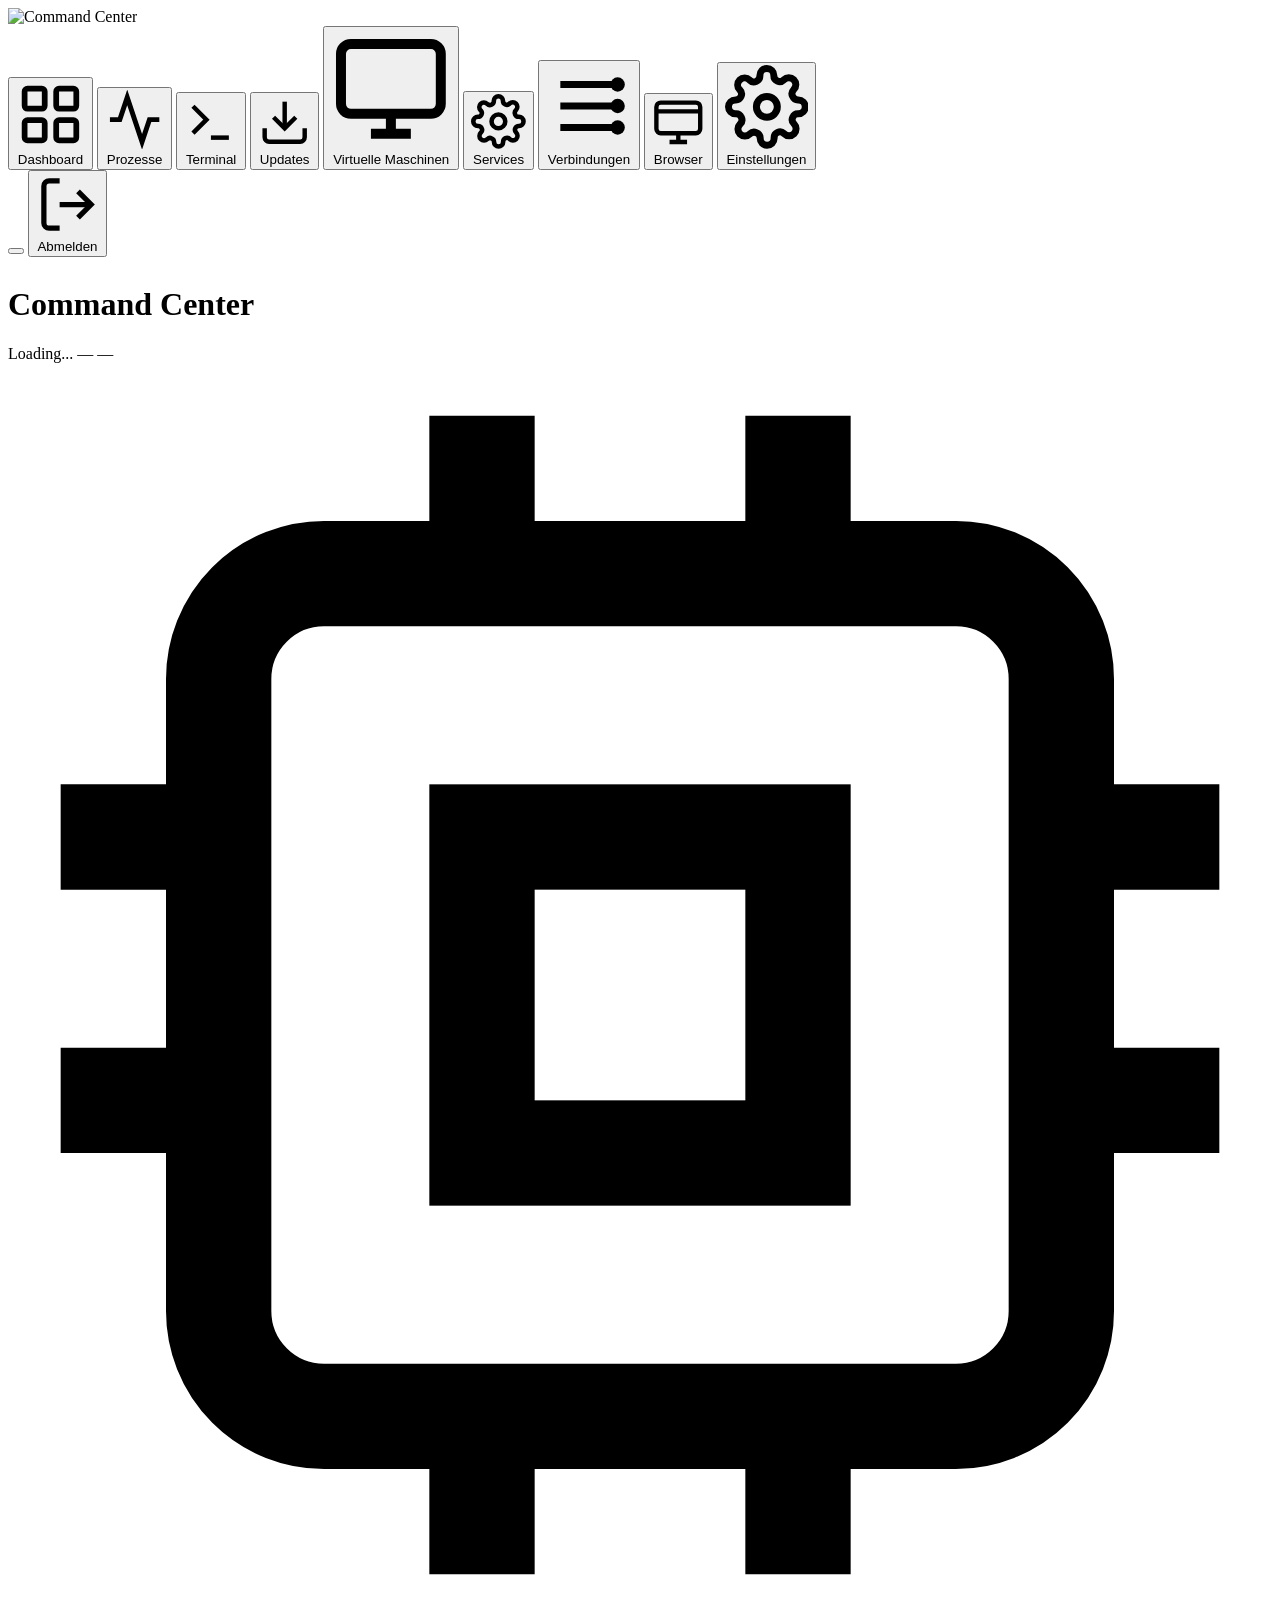
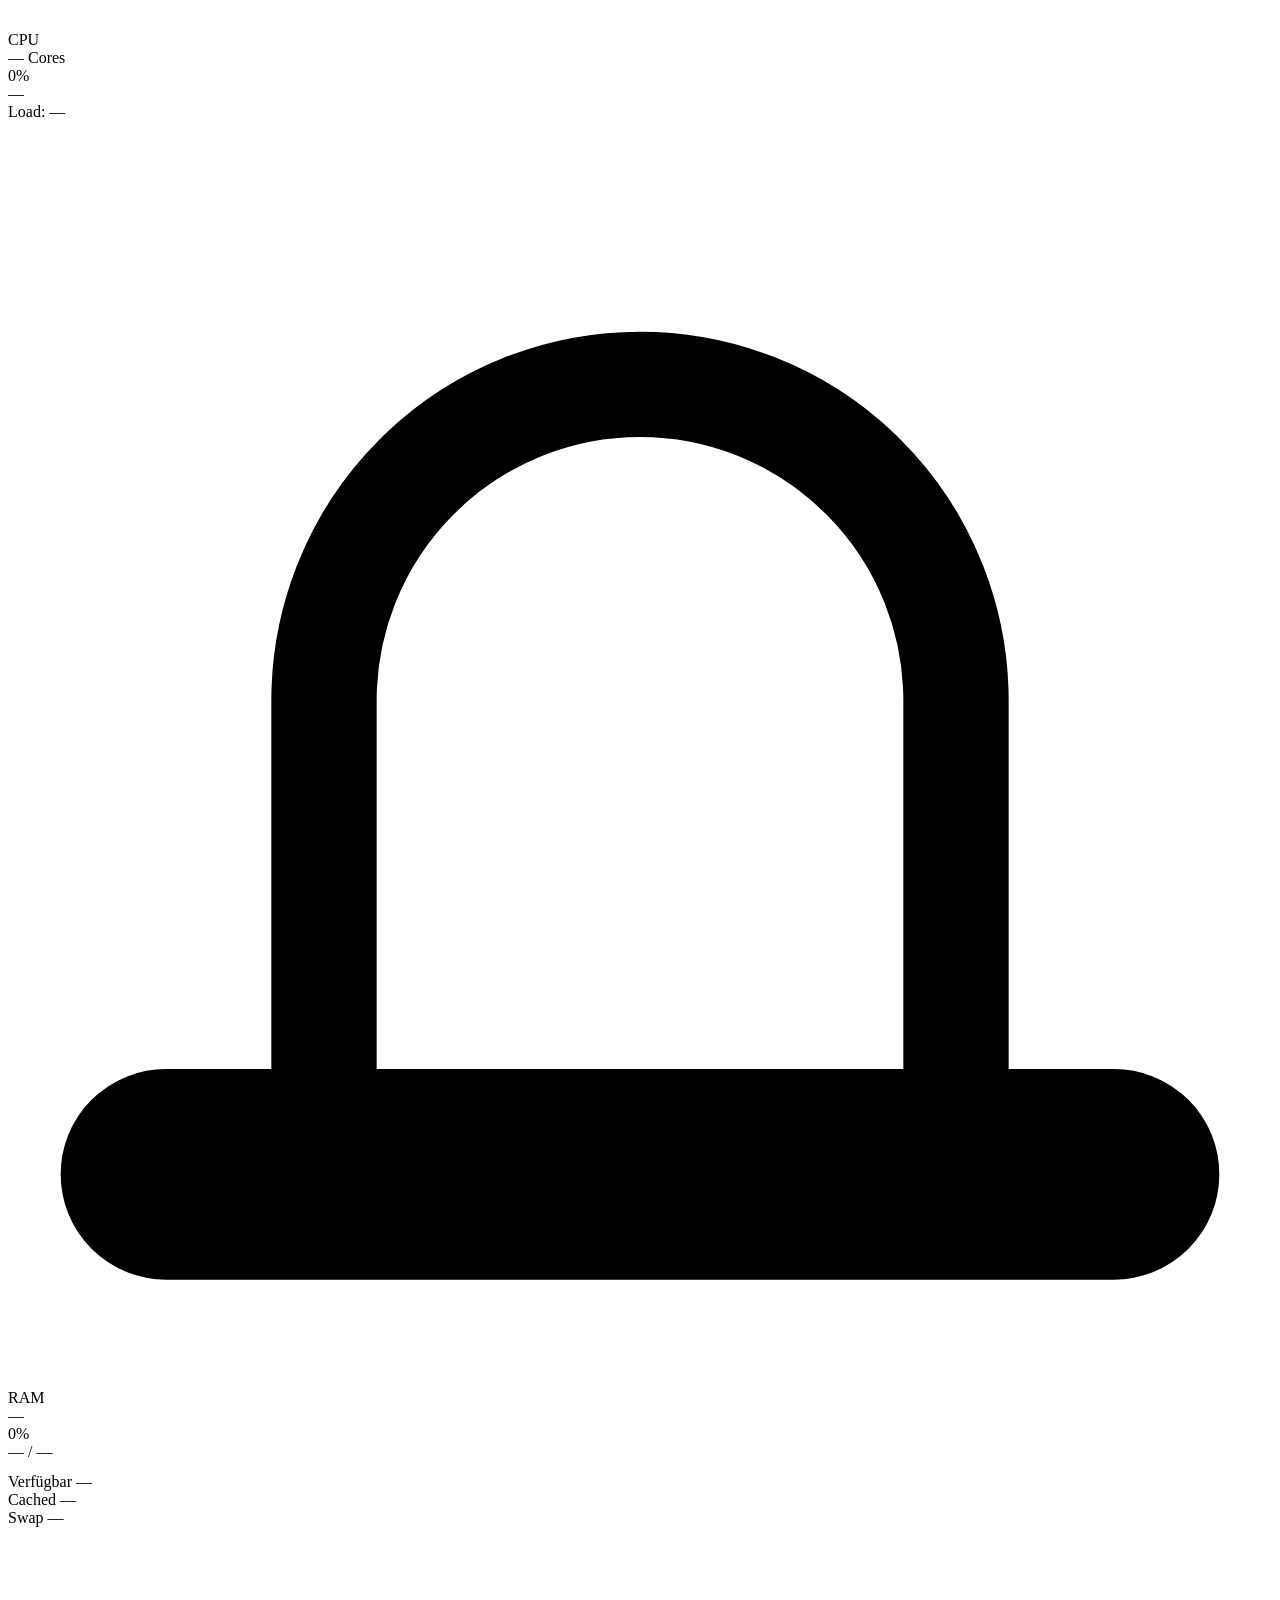
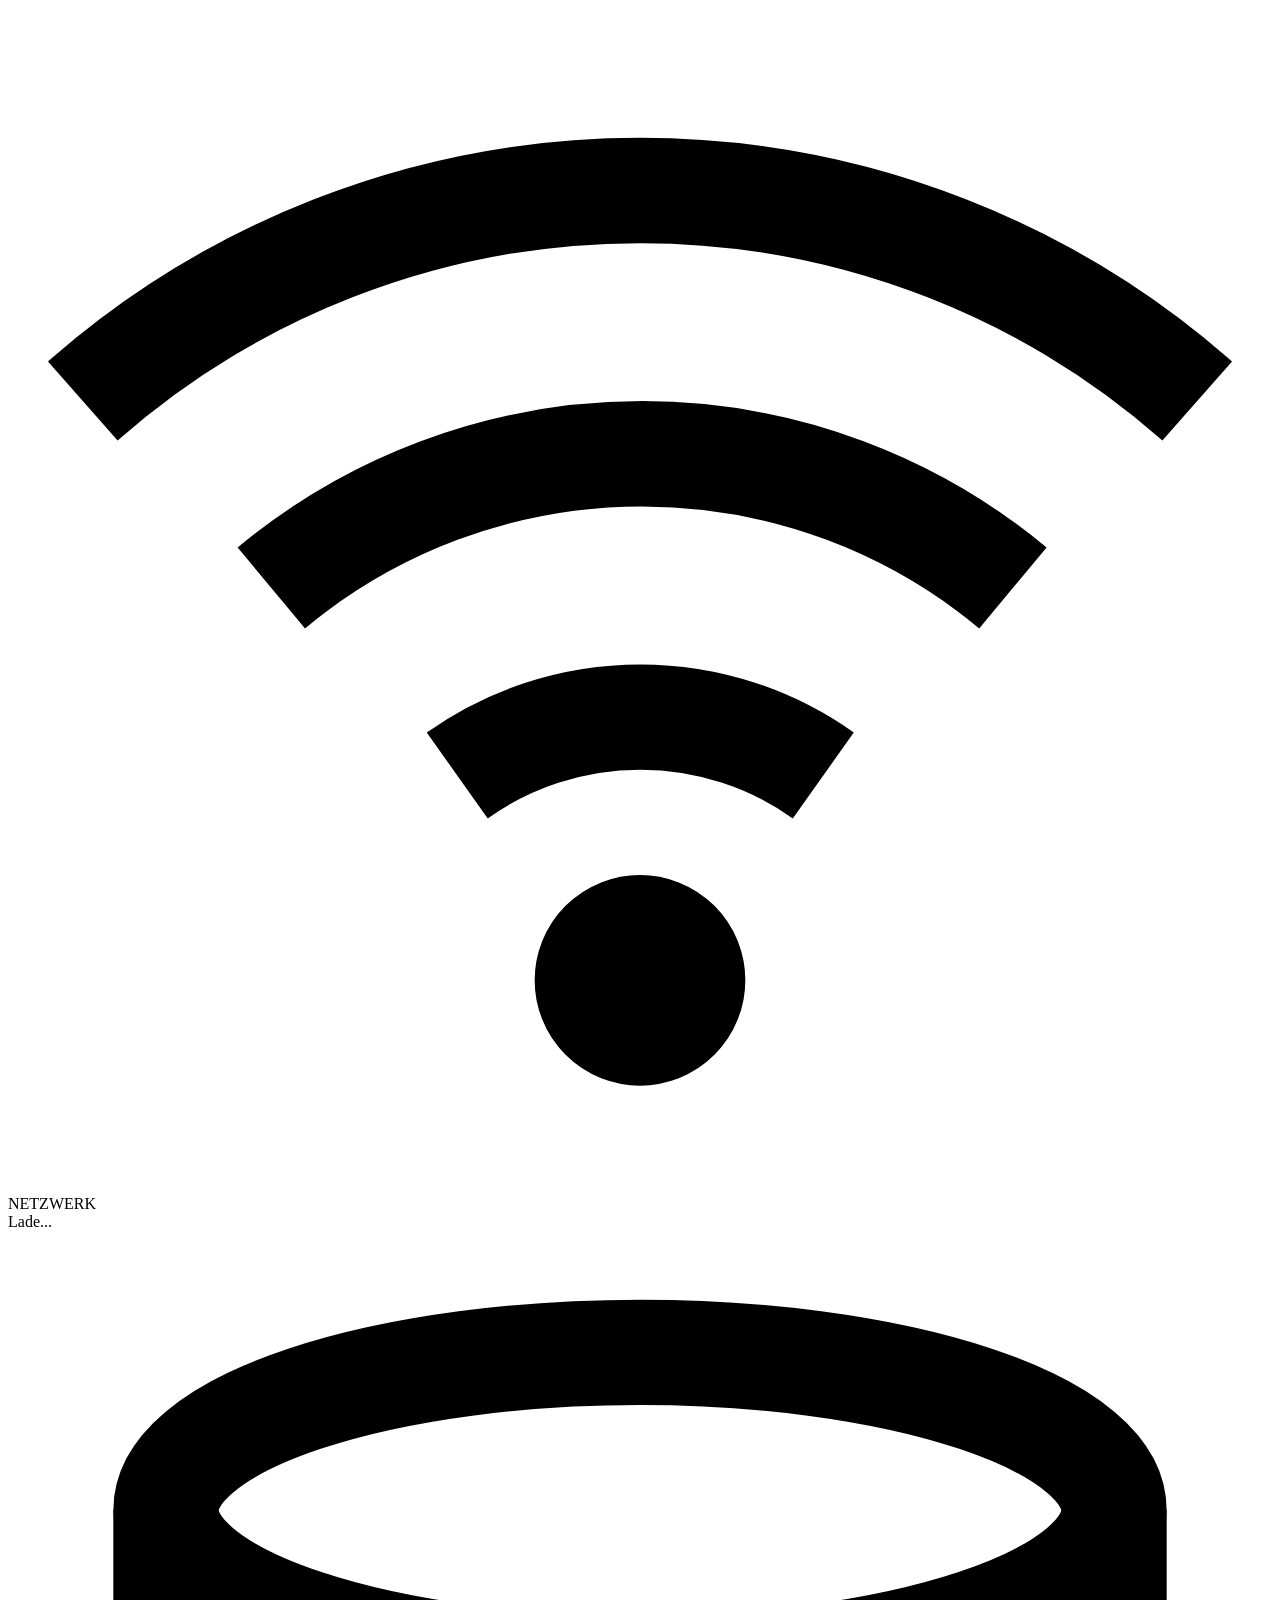
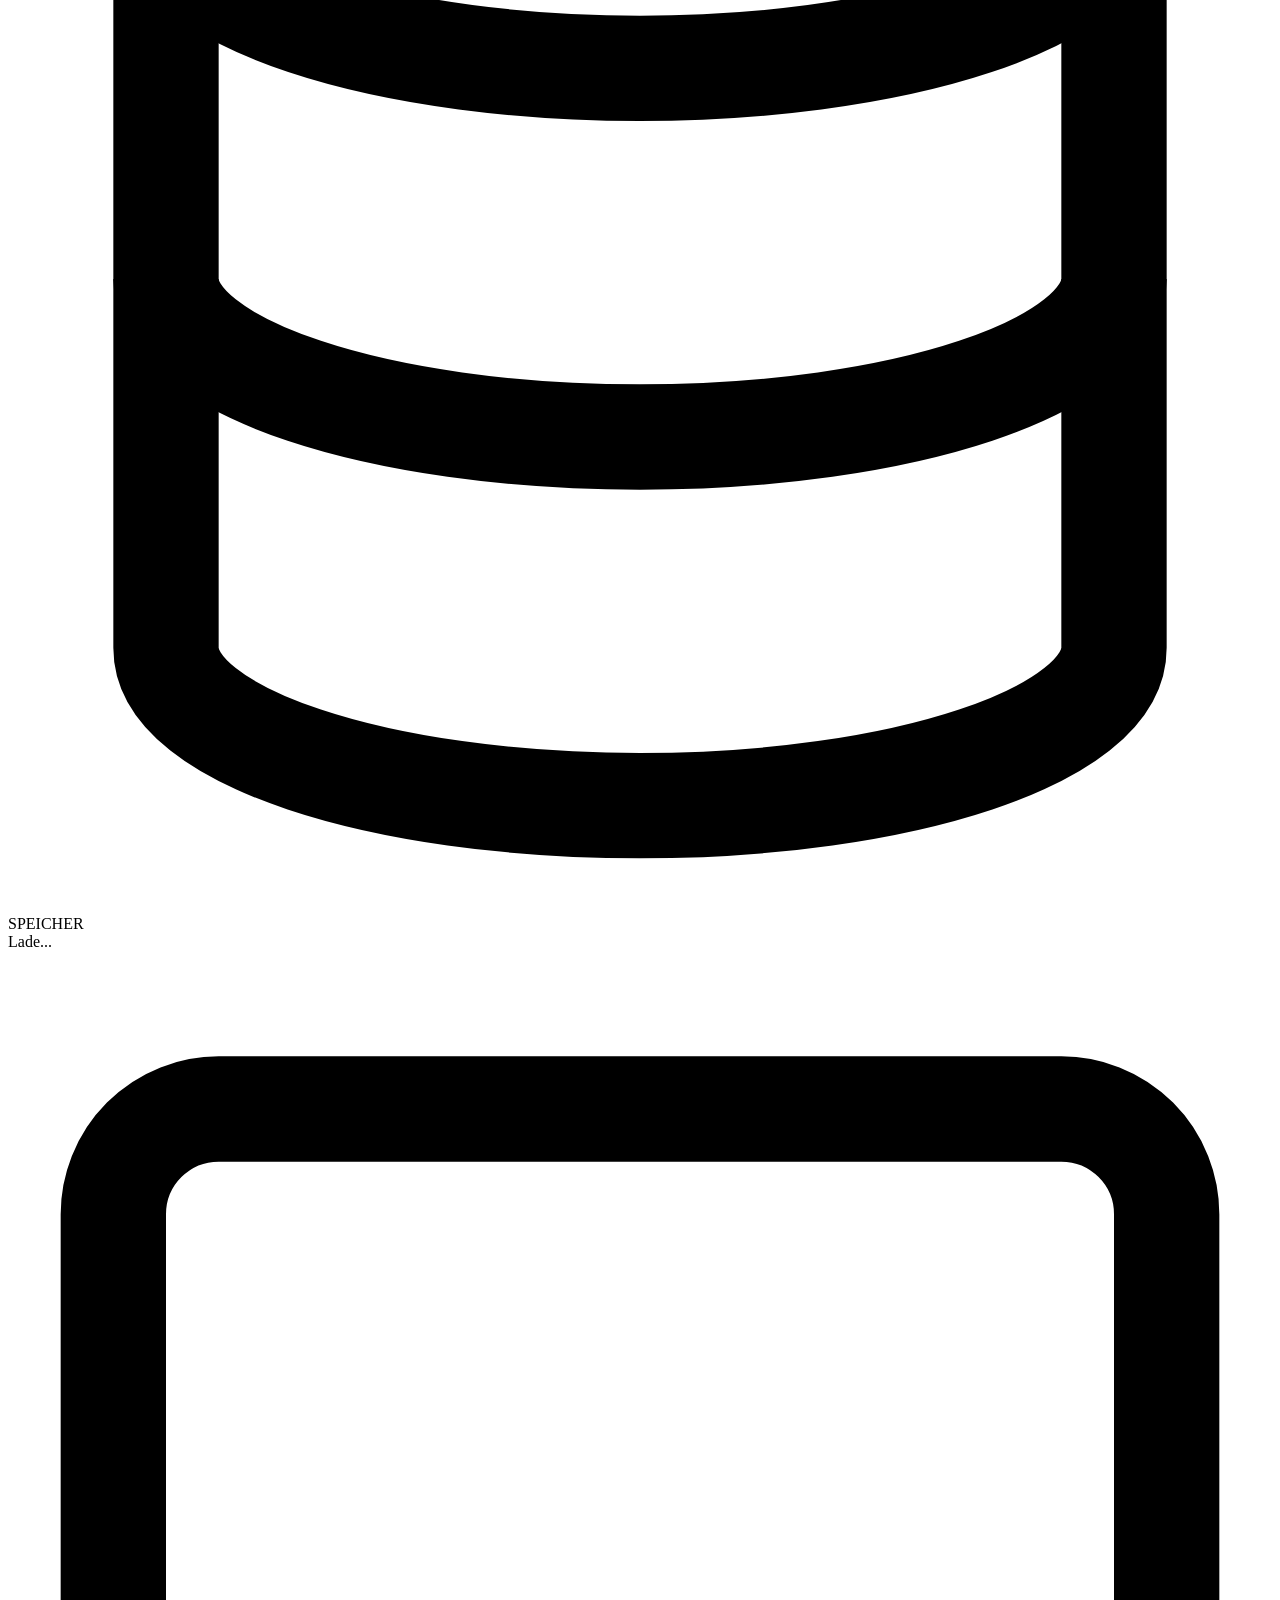
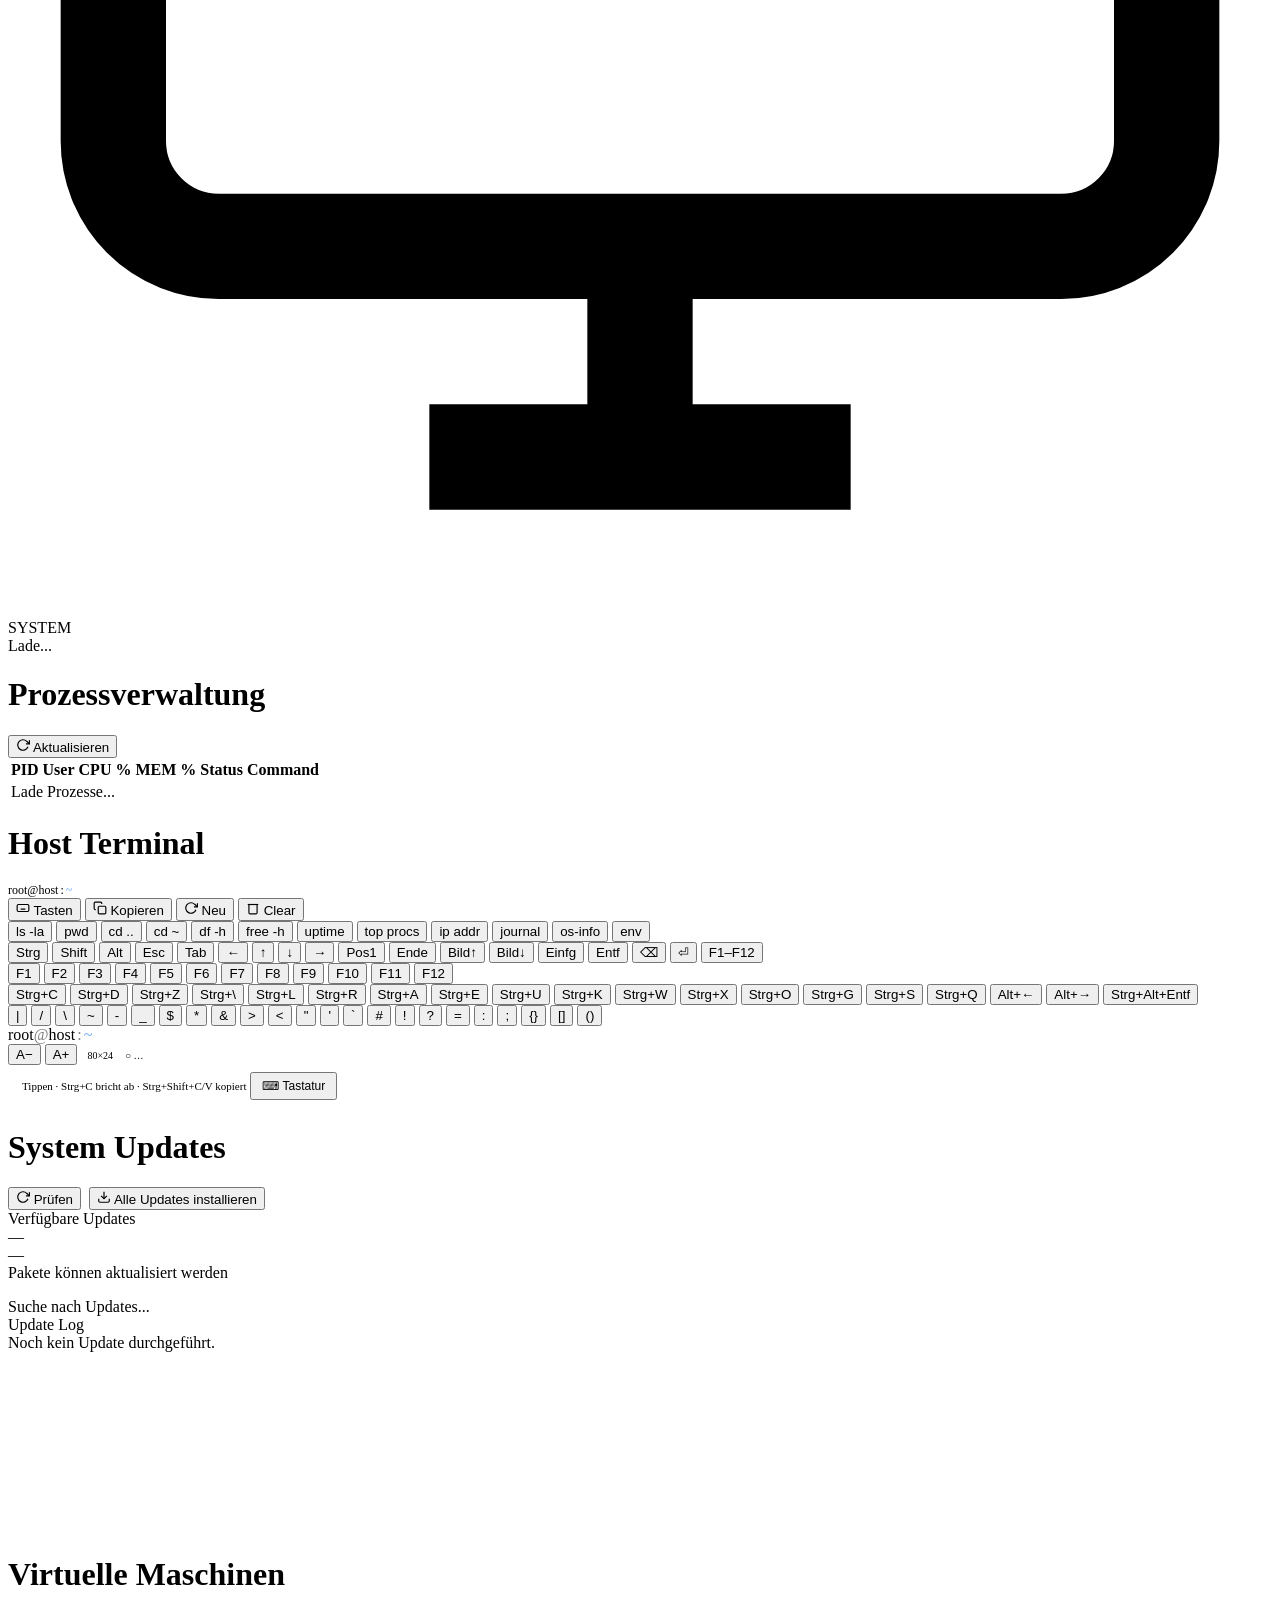
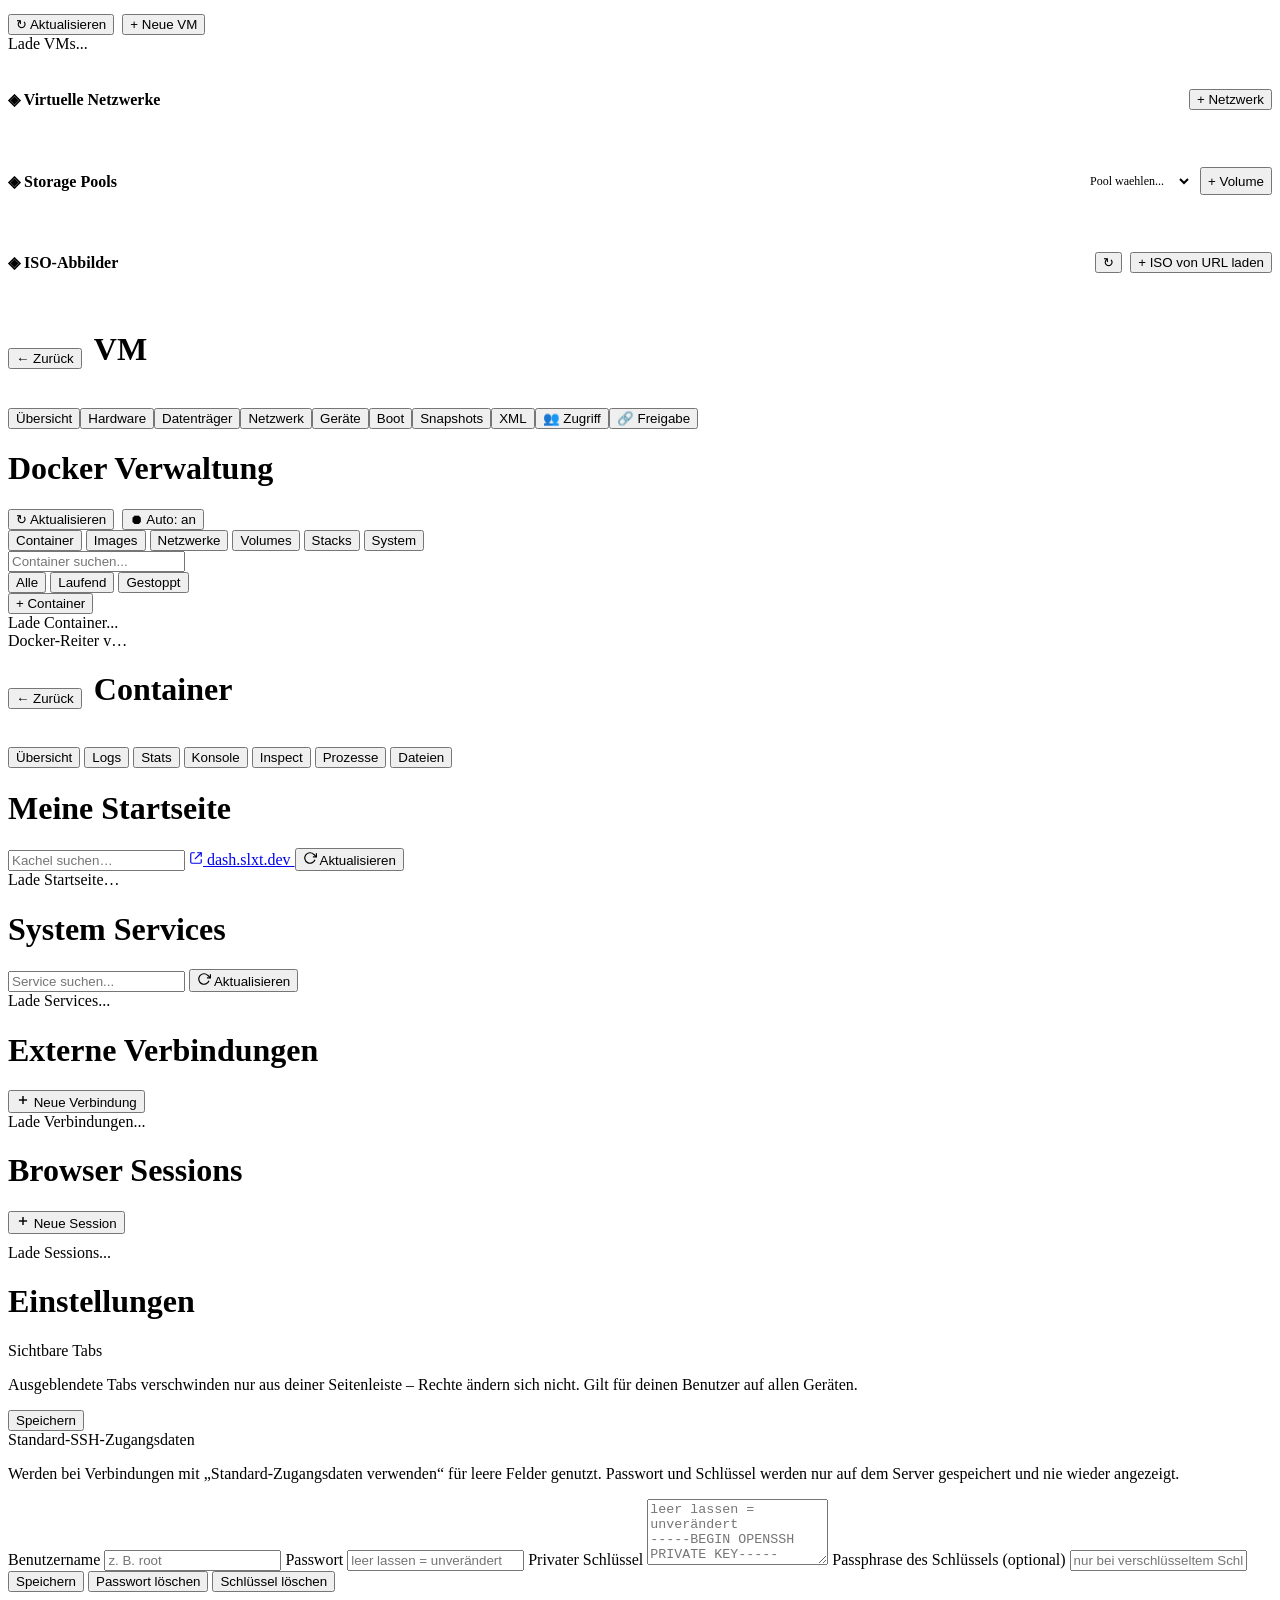
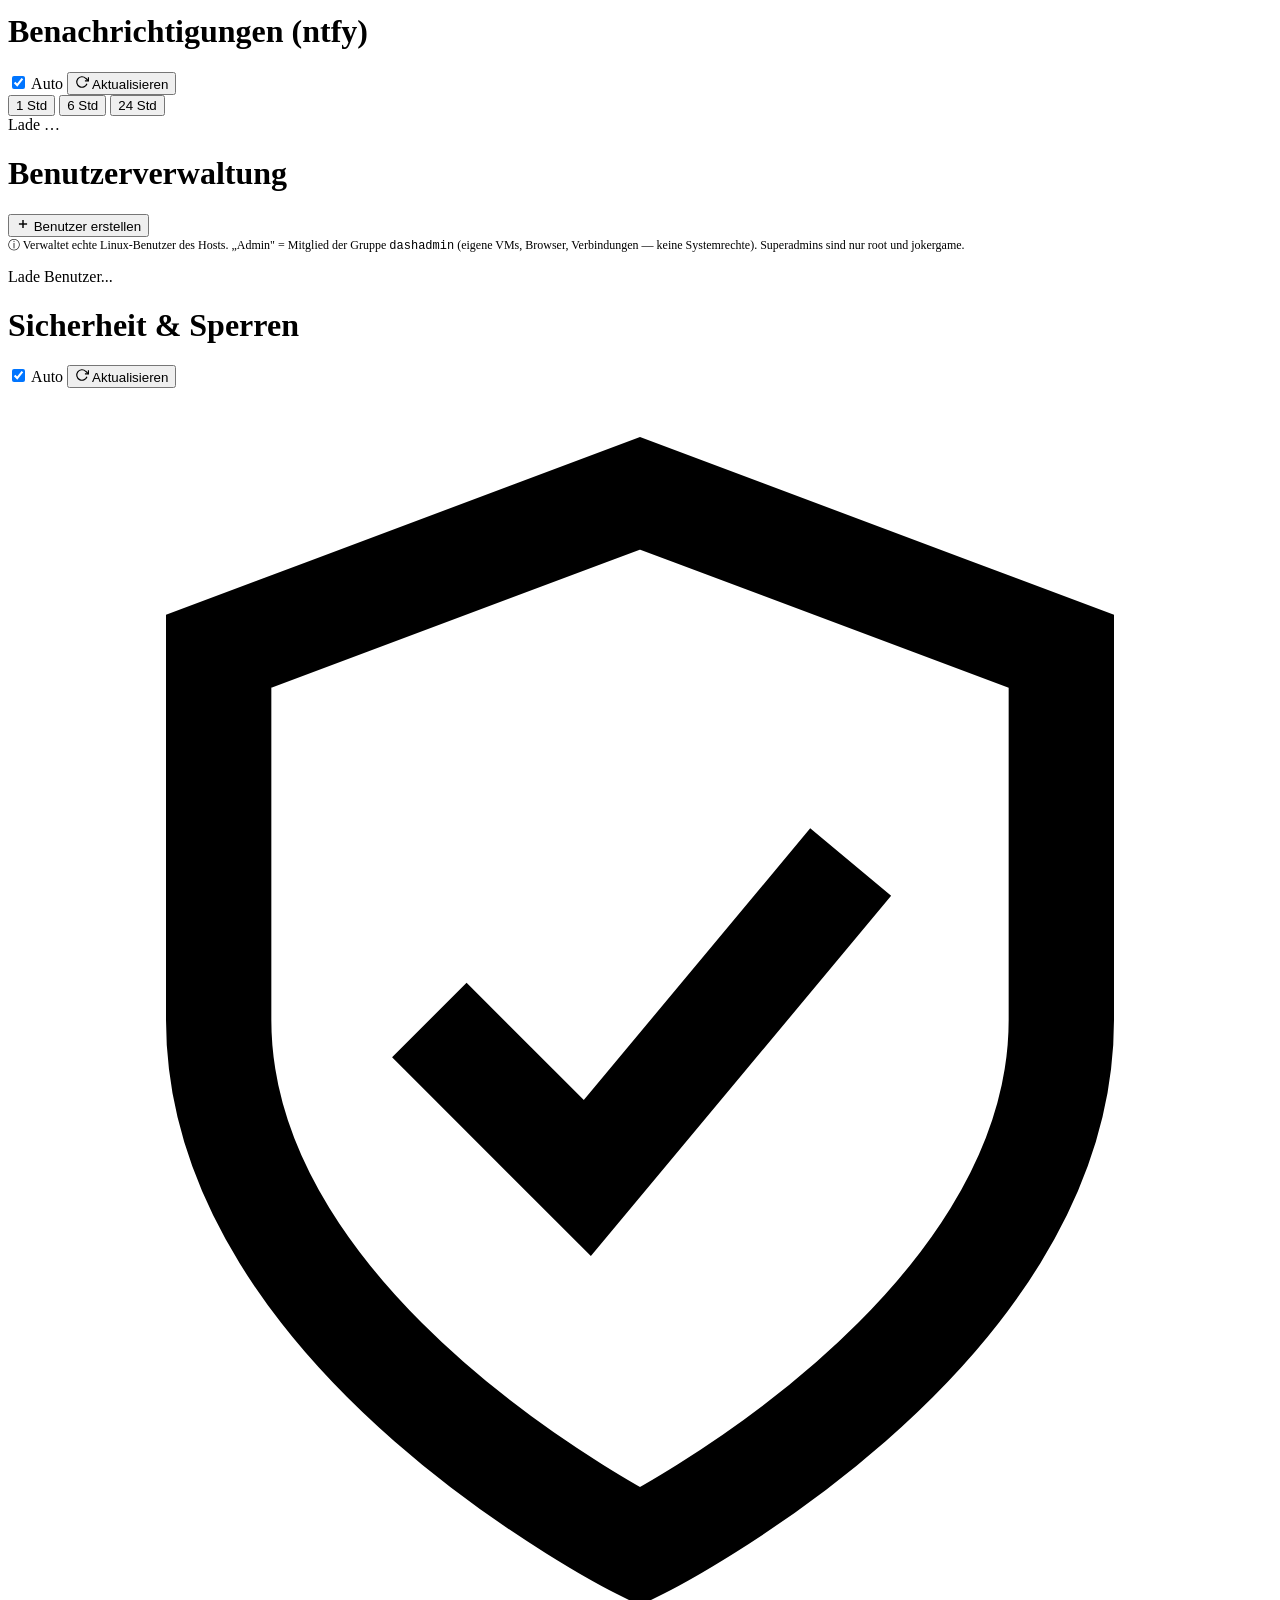
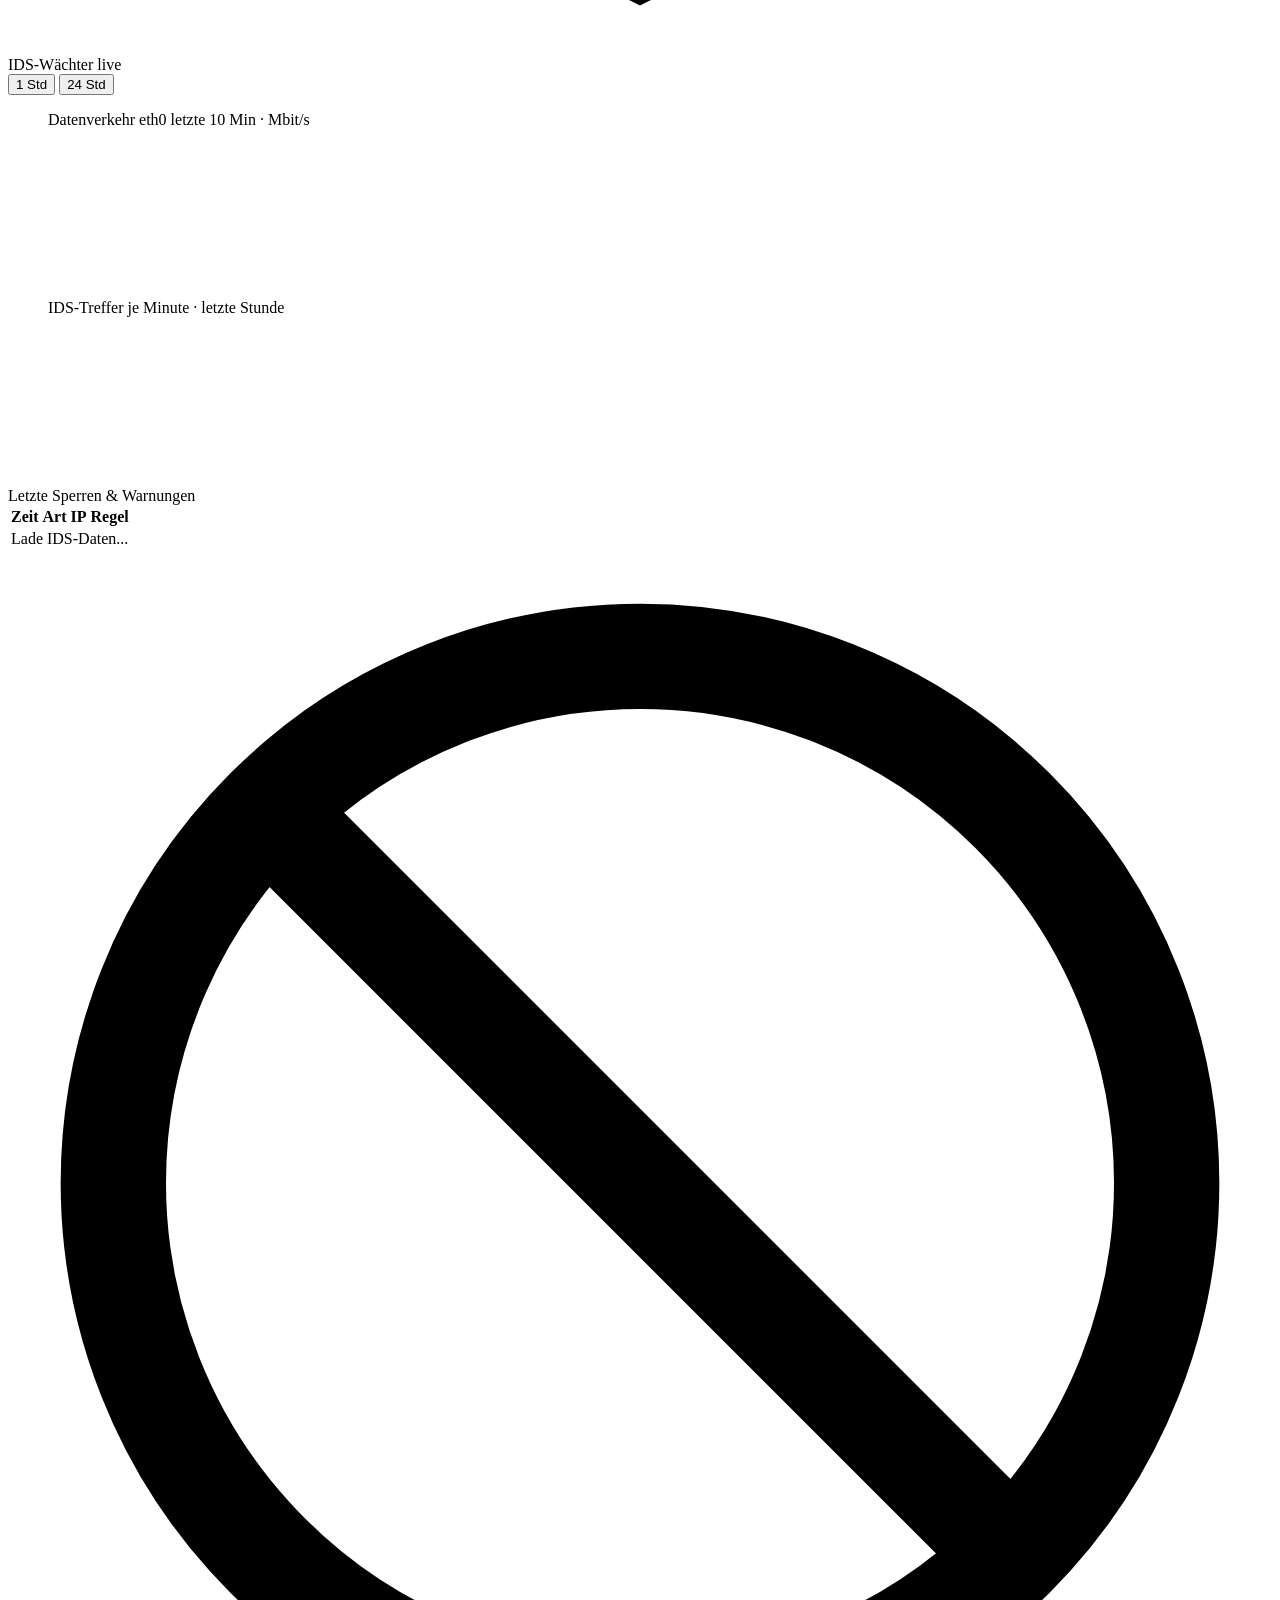
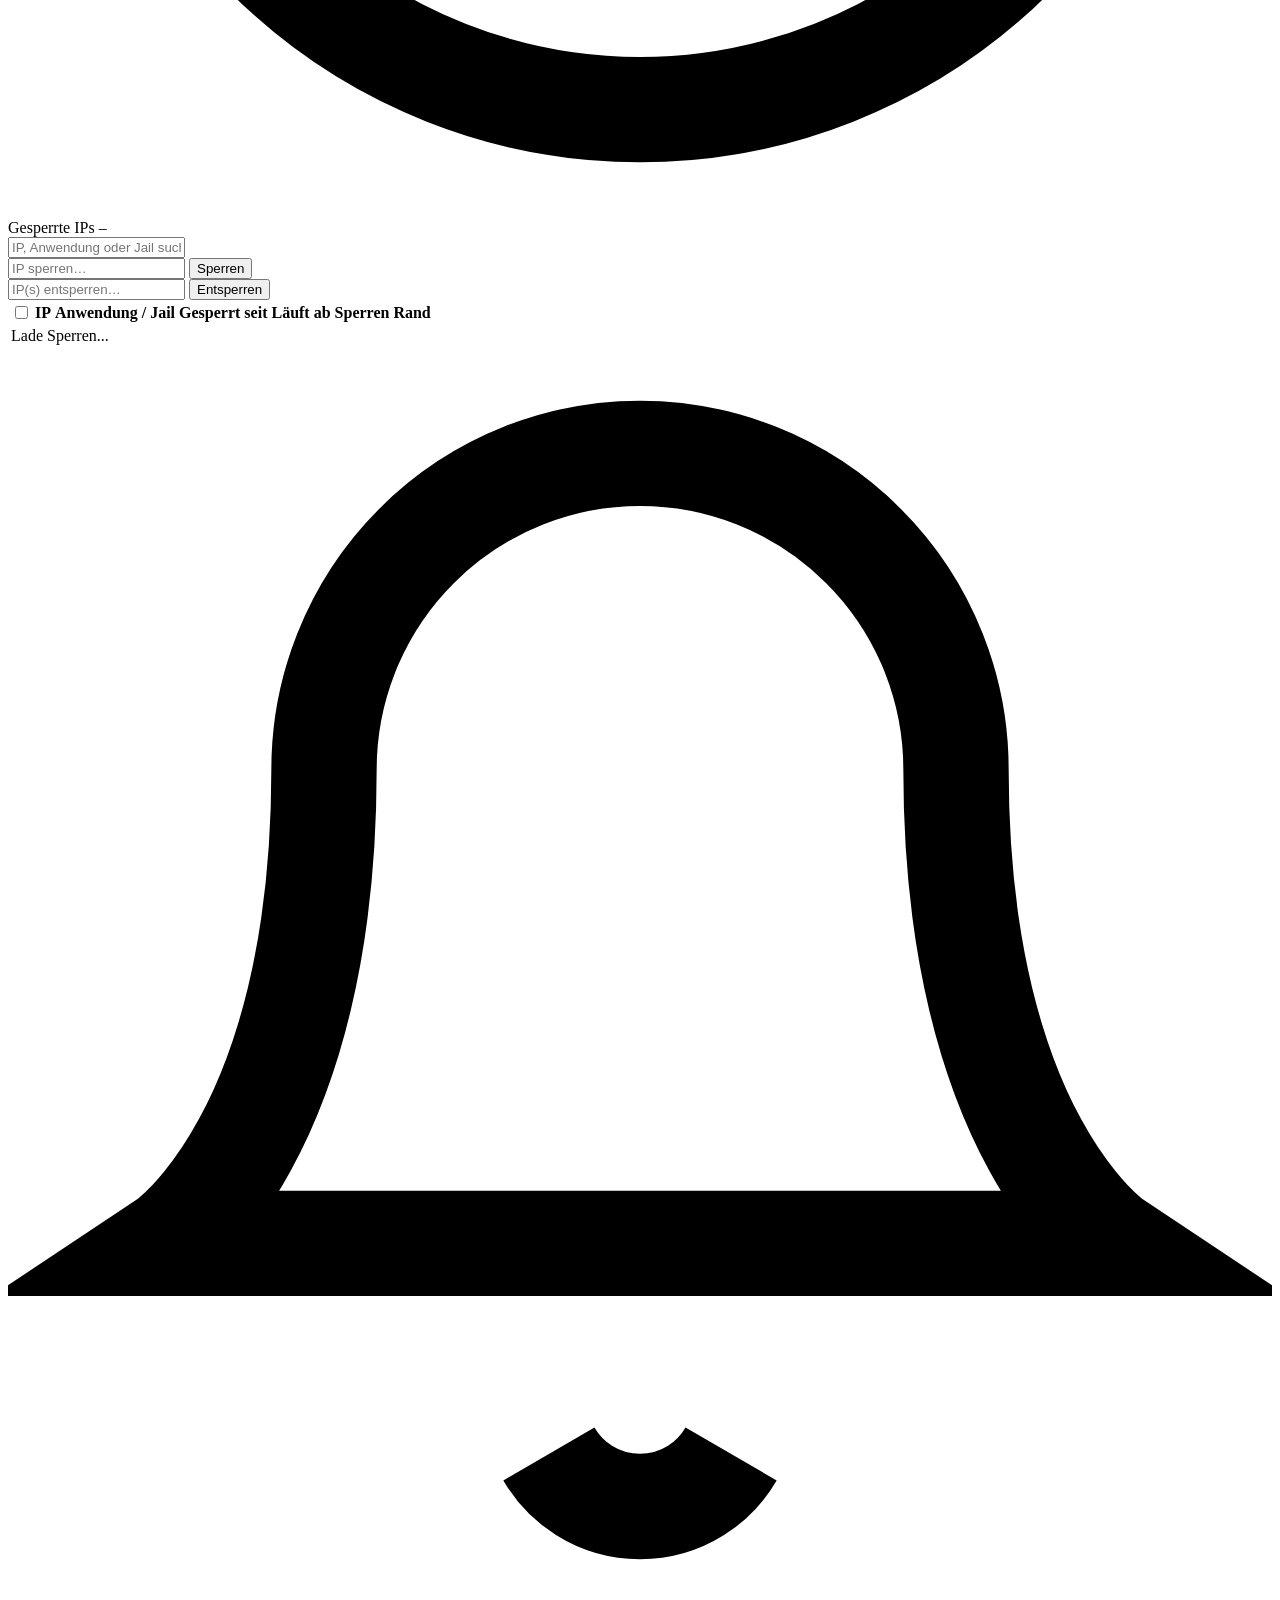
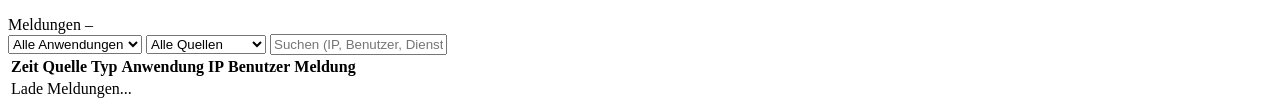
==== commit 9a0d6d13: "Reiter Startseite: Kacheln von dash.slxt.dev im Command Center (2.2.0) Serverseitig über den interne" ====
--- a/static/index.html
+++ b/static/index.html
@@ -6,7 +6,7 @@
 <!-- PWA / Installierbarkeit (additiv, ändert kein bestehendes Verhalten) -->
 <meta name="theme-color" content="#f4f1fb">
 <meta name="color-scheme" content="light">
-<script src="/icons/modus.js"></script>
+<script src="/icons/modus.js?v=4"></script>
 <link rel="manifest" href="/manifest.json">
 <link rel="icon" href="/favicon.svg" type="image/svg+xml">
 <link rel="icon" href="/favicon.ico" sizes="any">
@@ -28,6 +28,10 @@
       <button id="nav-btn-dashboard" class="nav-item active" onclick="showPage('dashboard')" title="Dashboard">
         <svg viewBox="0 0 24 24" fill="none" stroke="currentColor" stroke-width="2"><rect x="3" y="3" width="7" height="7" rx="1"/><rect x="14" y="3" width="7" height="7" rx="1"/><rect x="3" y="14" width="7" height="7" rx="1"/><rect x="14" y="14" width="7" height="7" rx="1"/></svg>
         <span class="nav-tooltip">Dashboard</span>
+      </button>
+      <button id="nav-btn-startseite" class="nav-item" onclick="showPage('startseite')" title="Startseite" style="display:none;">
+        <svg viewBox="0 0 24 24" fill="none" stroke="currentColor" stroke-width="2"><path d="M3 10.5 12 3l9 7.5"/><path d="M5 9.5V20a1 1 0 0 0 1 1h4v-6h4v6h4a1 1 0 0 0 1-1V9.5"/></svg>
+        <span class="nav-tooltip">Startseite</span>
       </button>
       <button id="nav-btn-processes" class="nav-item" onclick="showPage('processes')" title="Prozesse">
         <svg viewBox="0 0 24 24" fill="none" stroke="currentColor" stroke-width="2"><path d="M22 12h-4l-3 9L9 3l-3 9H2"/></svg>
@@ -638,6 +642,27 @@
       <div id="dkdtab-changes" style="display:none;"></div>
     </div>
 
+    <!-- ══════════ STARTSEITE (Kacheln von dash.slxt.dev) ══════════ -->
+    <div id="page-startseite" class="page">
+      <div class="header-bar">
+        <h1 class="header-title"><span>Meine</span> Startseite</h1>
+        <div class="header-actions">
+          <input type="search" id="st-suche" class="header-search" placeholder="Kachel suchen…" aria-label="Kacheln durchsuchen">
+          <a class="btn" id="st-extern" href="https://dash.slxt.dev" target="_blank" rel="noopener">
+            <svg viewBox="0 0 24 24" fill="none" stroke="currentColor" stroke-width="2" width="14" height="14" aria-hidden="true"><path d="M14 3h7v7"/><path d="M10 14 21 3"/><path d="M21 14v5a2 2 0 0 1-2 2H5a2 2 0 0 1-2-2V5a2 2 0 0 1 2-2h5"/></svg>
+            dash.slxt.dev
+          </a>
+          <button class="btn" type="button" onclick="loadStartseite(true)">
+            <svg viewBox="0 0 24 24" fill="none" stroke="currentColor" stroke-width="2" width="14" height="14" aria-hidden="true"><polyline points="23 4 23 10 17 10"/><path d="M20.49 15a9 9 0 1 1-2.12-9.36L23 10"/></svg>
+            Aktualisieren
+          </button>
+        </div>
+      </div>
+      <div id="st-inhalt" aria-live="polite">
+        <div class="loading-overlay"><span class="spinner"></span> Lade Startseite…</div>
+      </div>
+    </div>
+
     <!-- ══════════ SERVICES PAGE ══════════ -->
     <div id="page-services" class="page">
       <div class="header-bar">
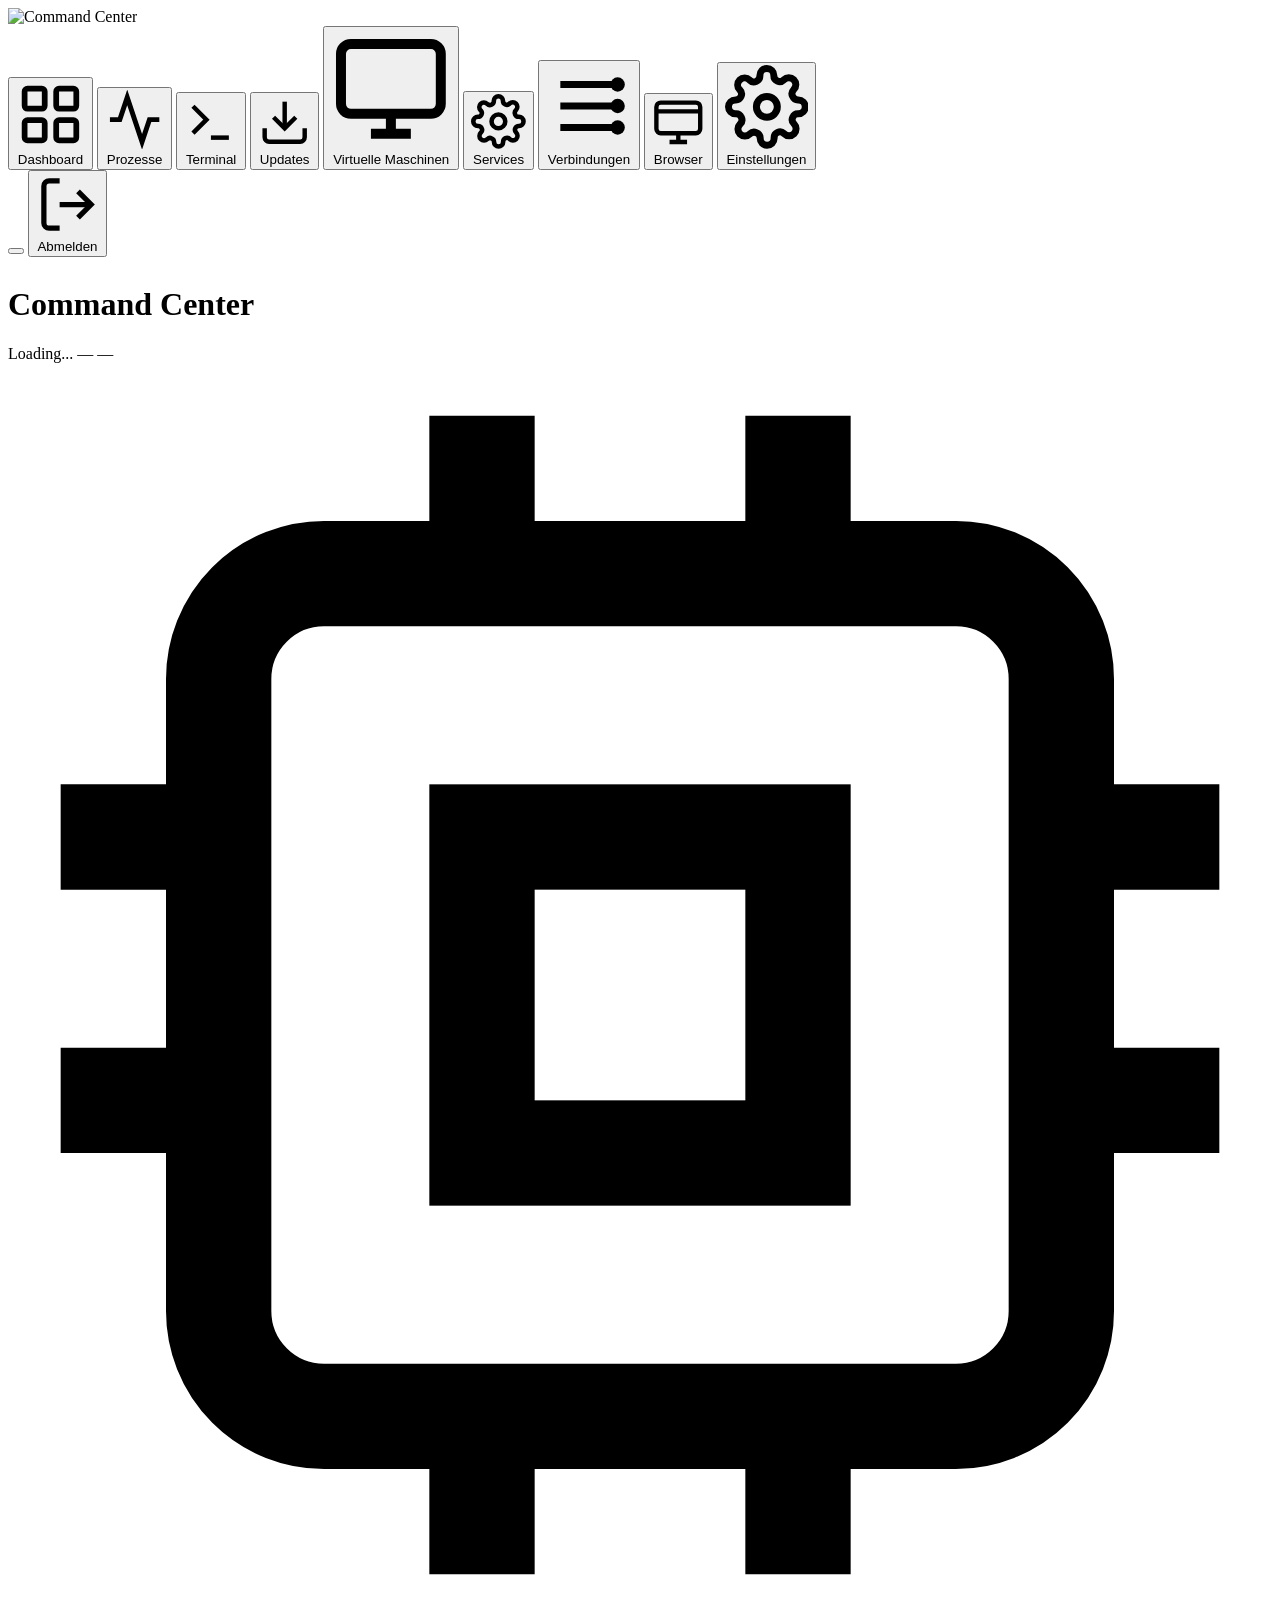
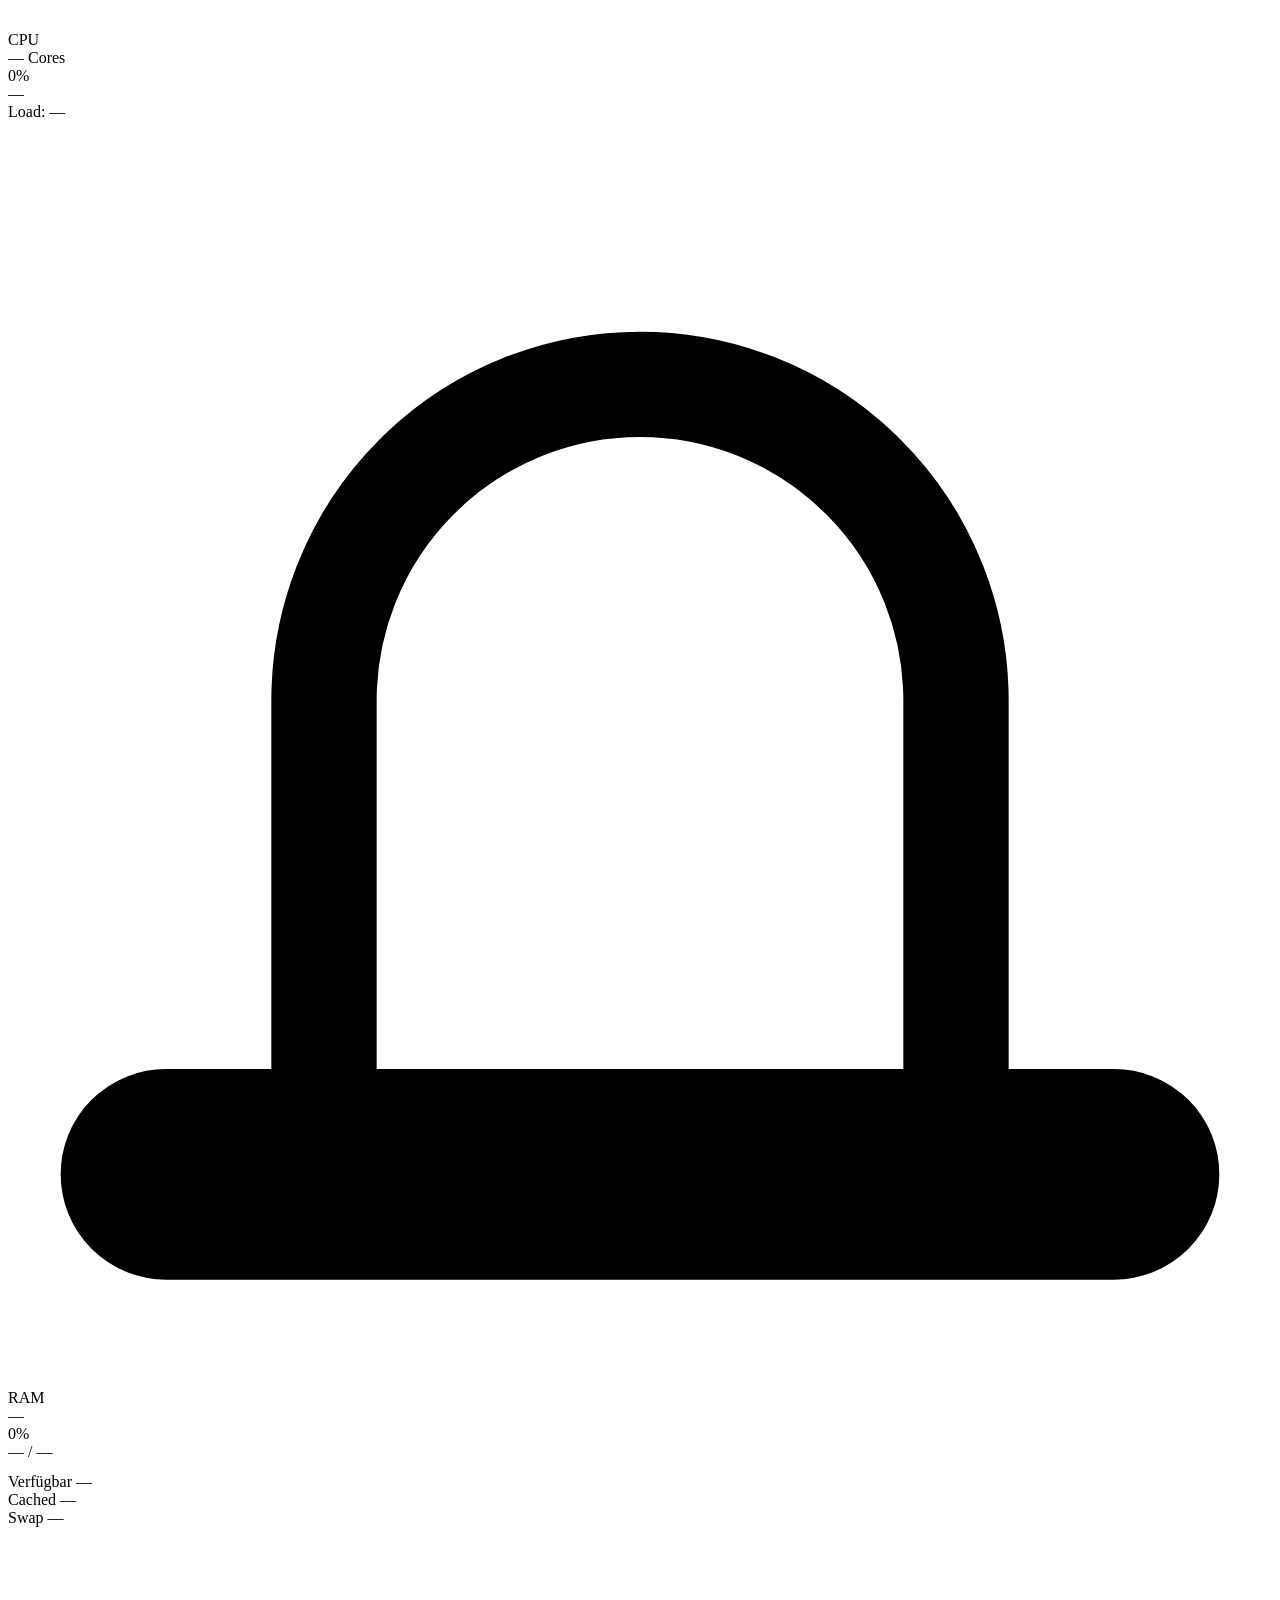
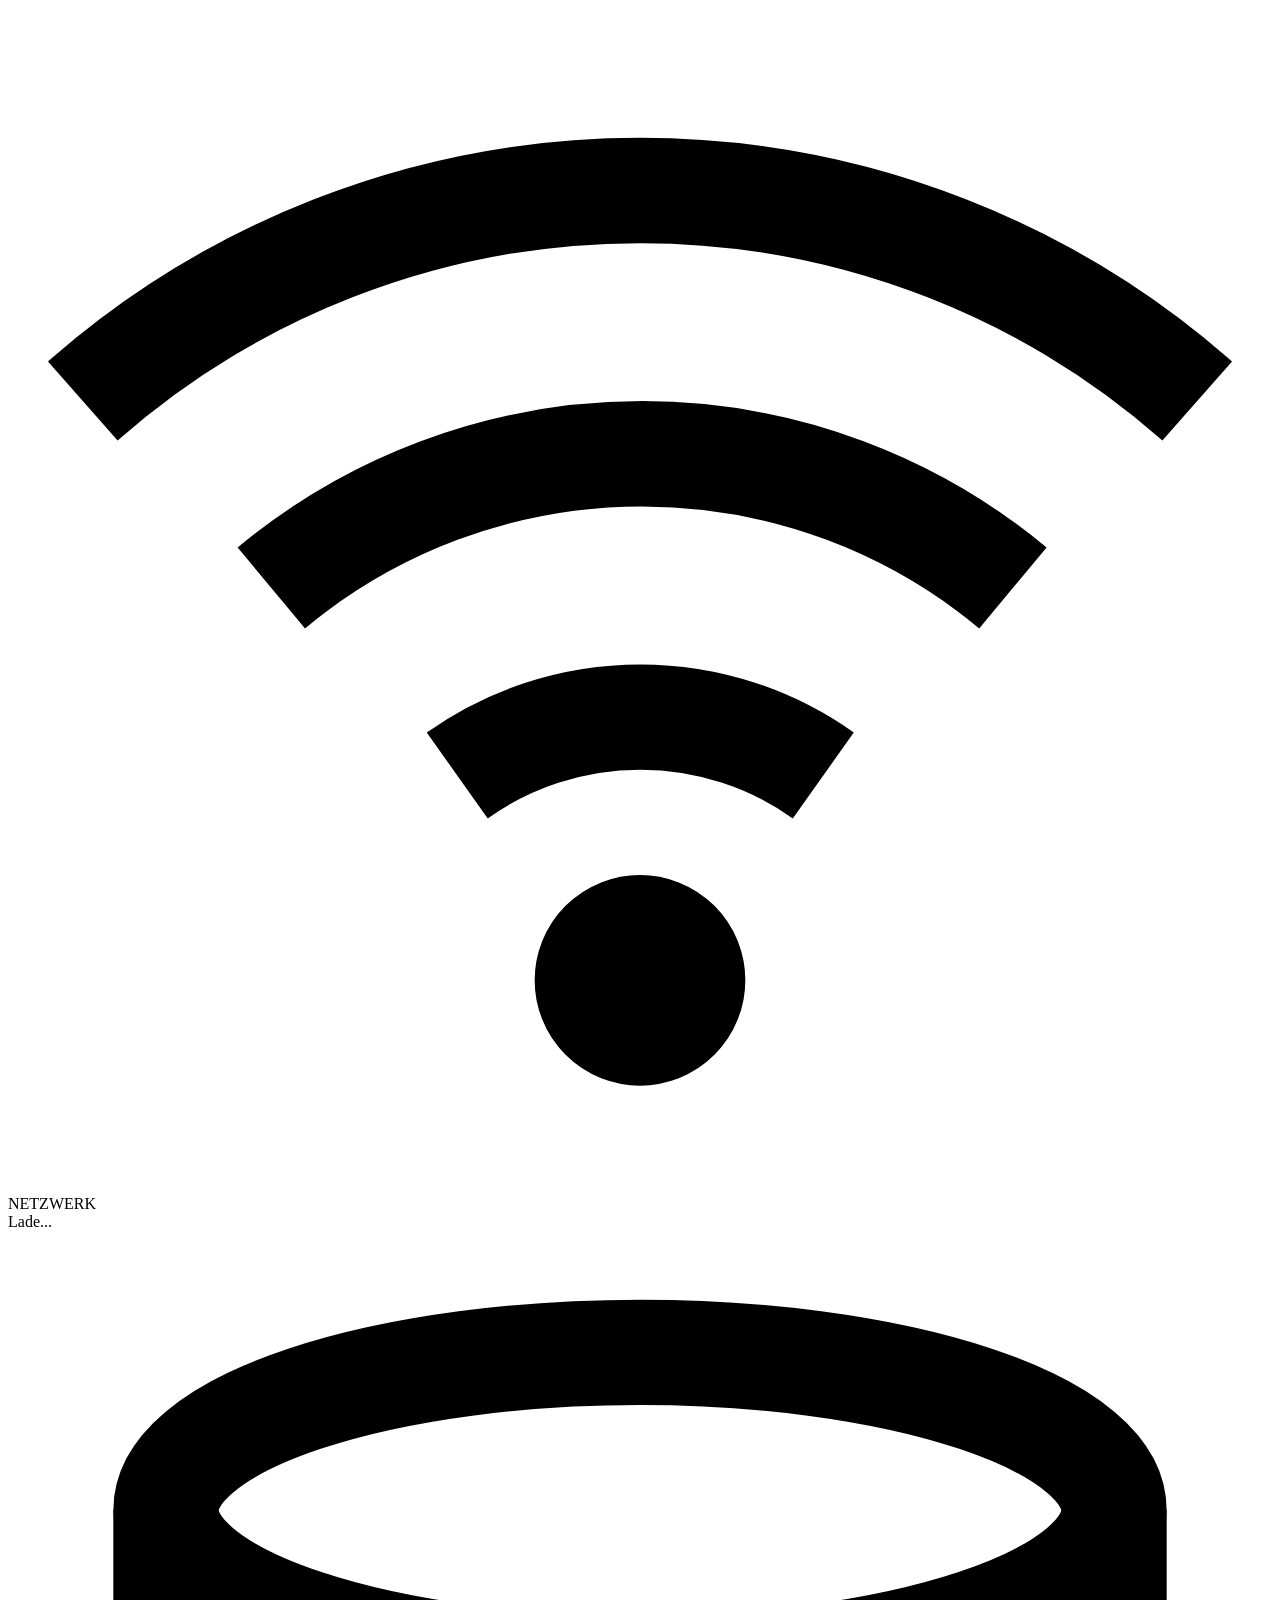
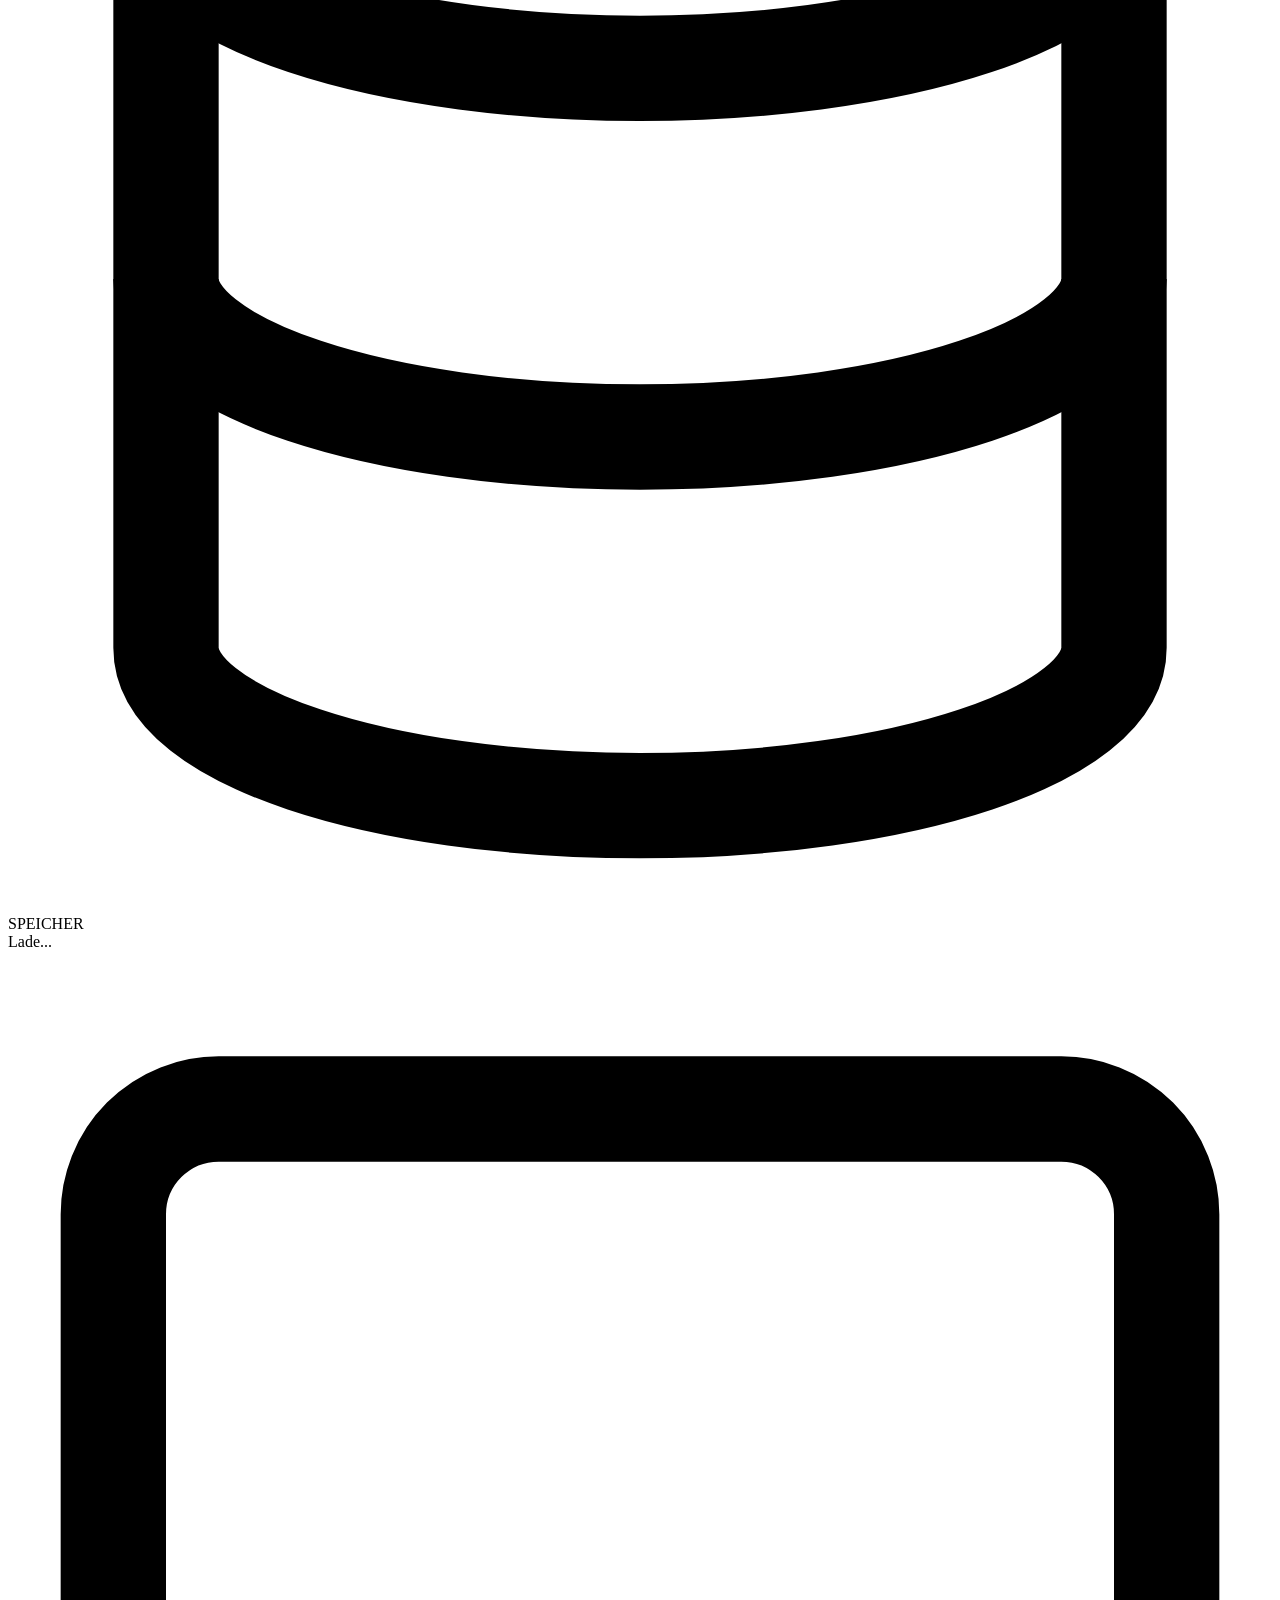
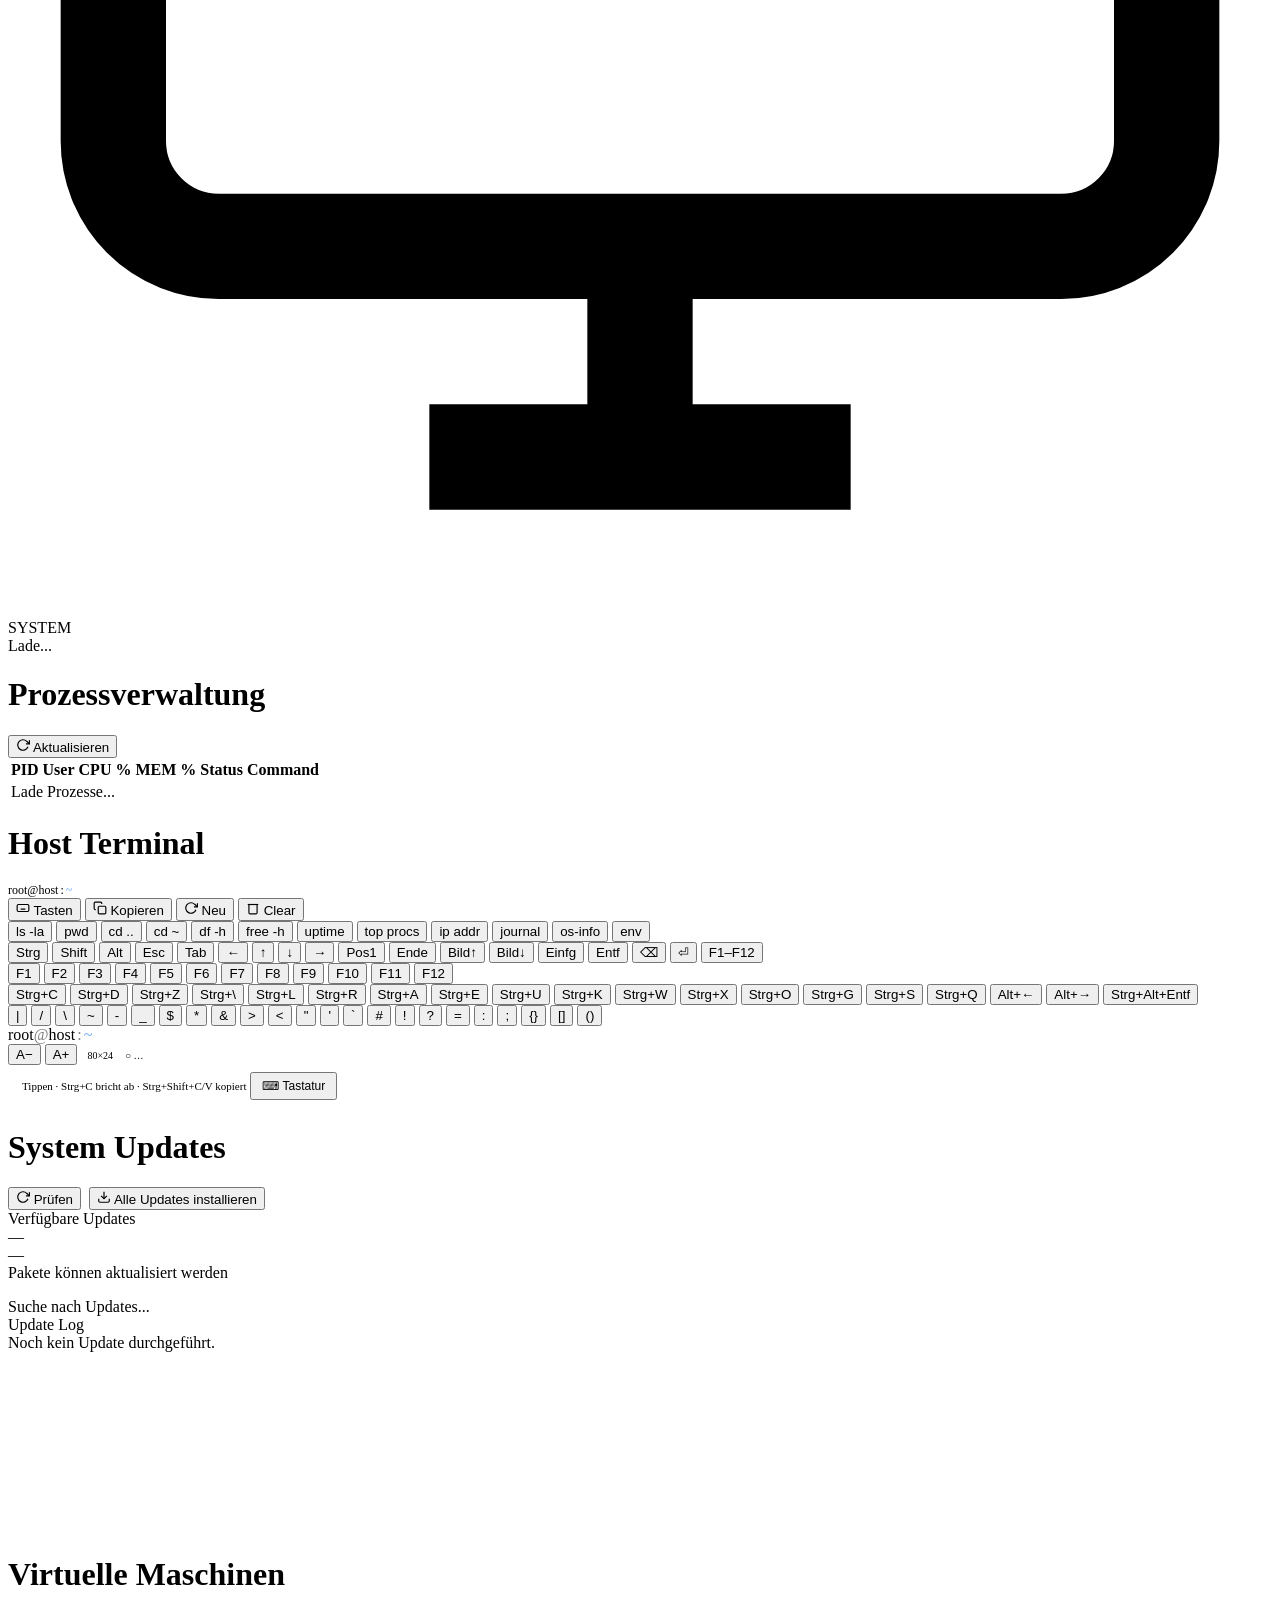
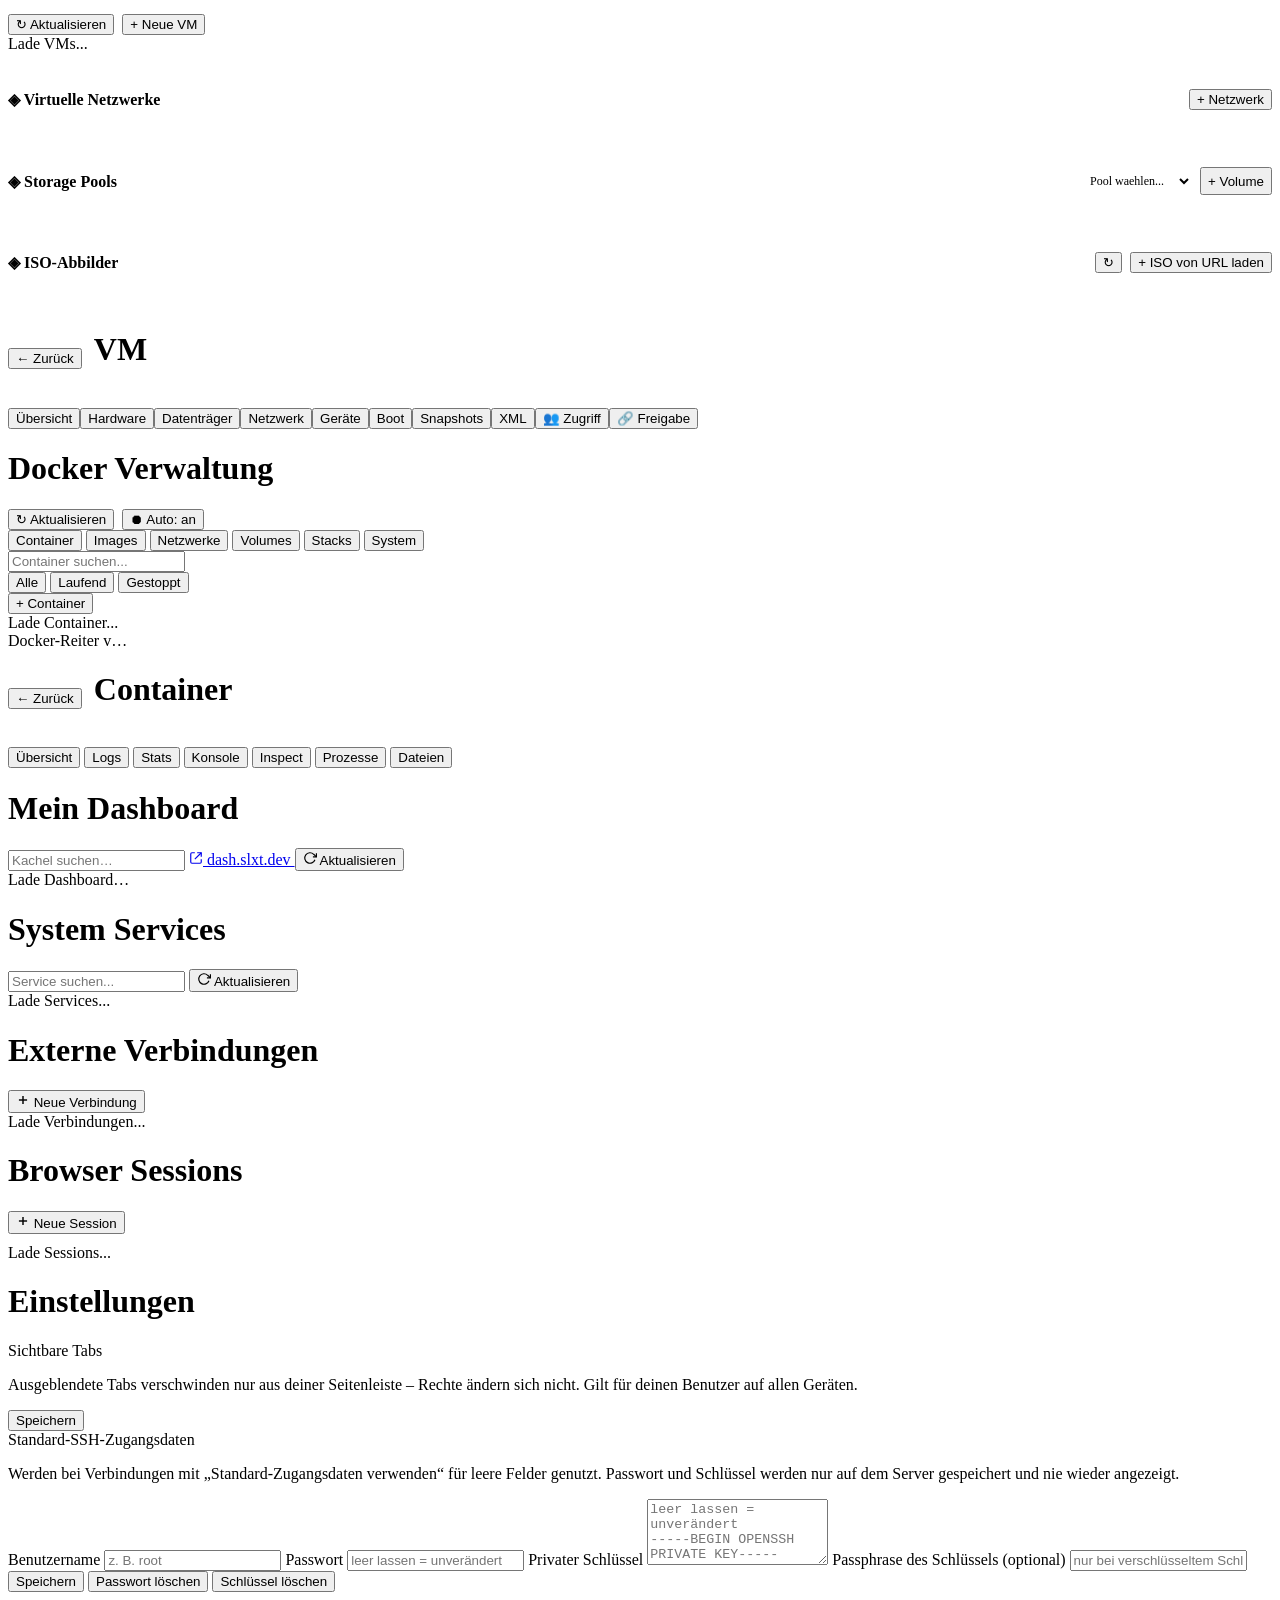
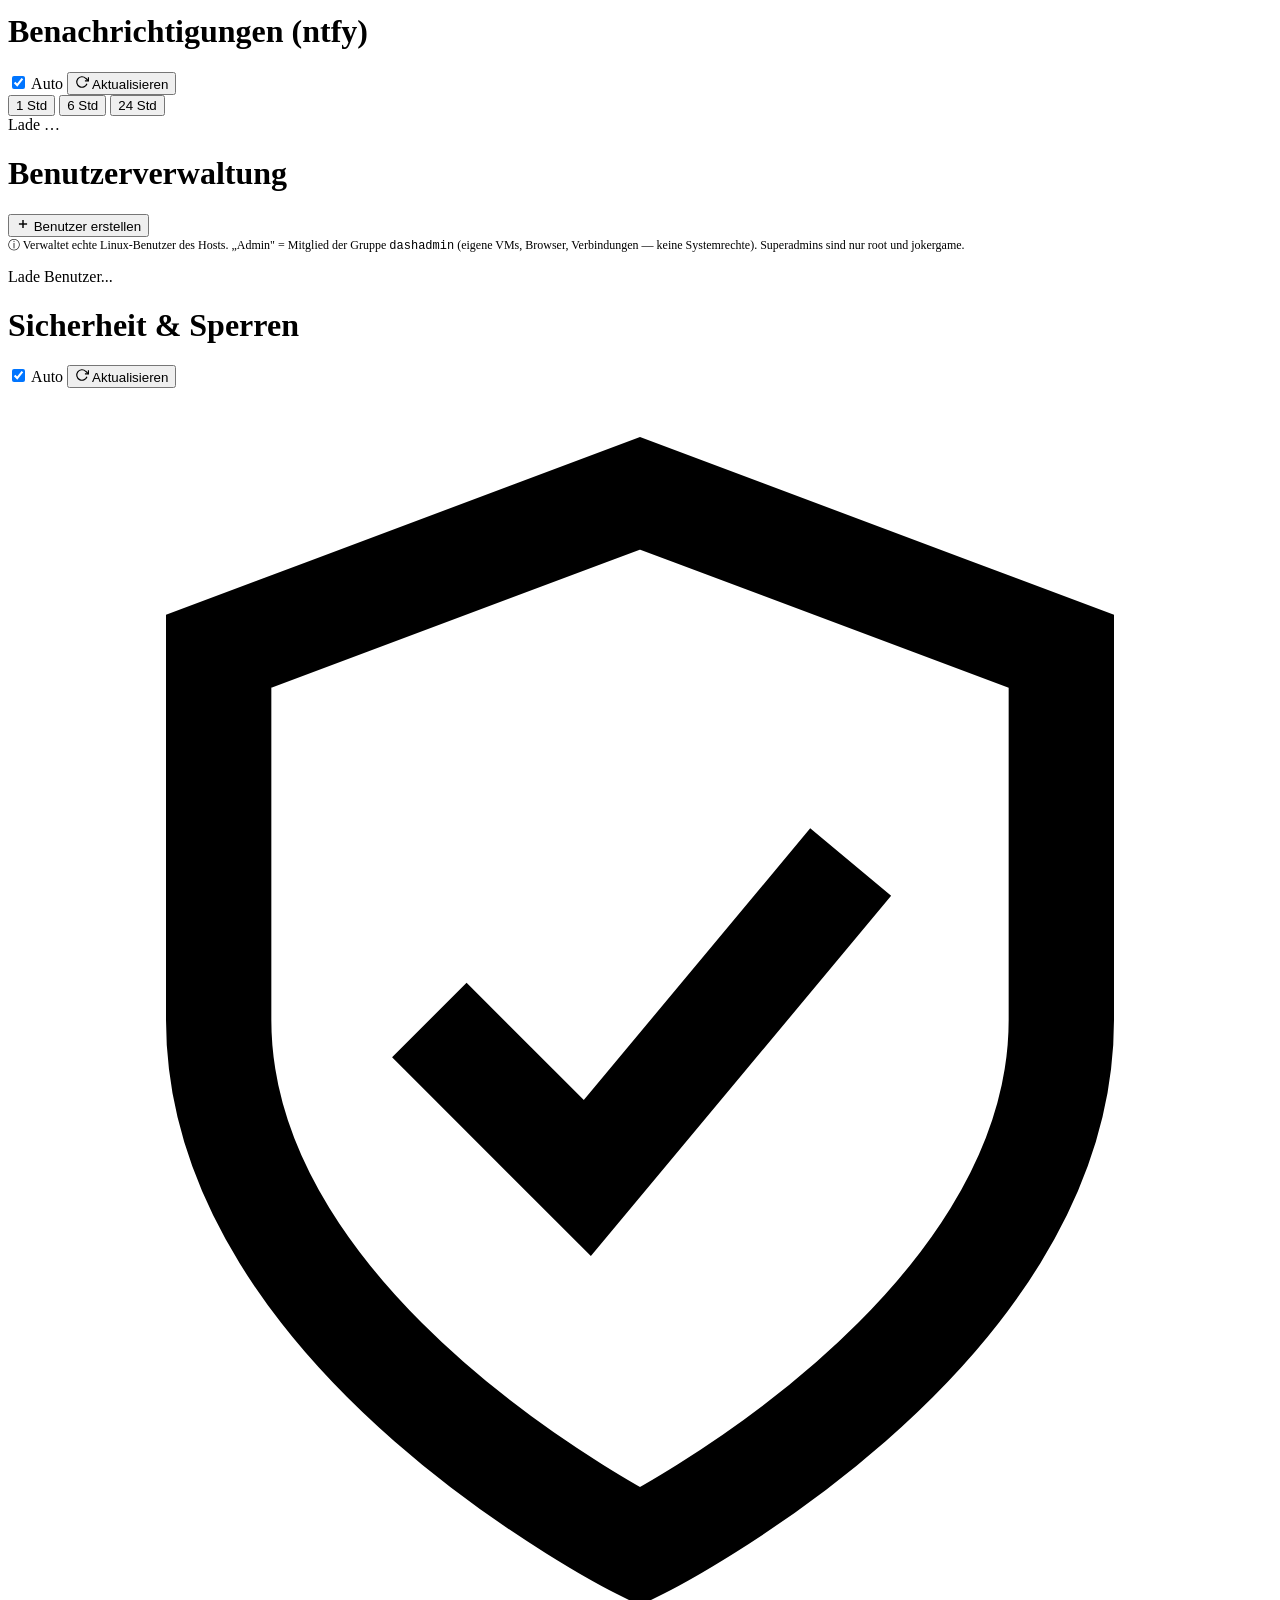
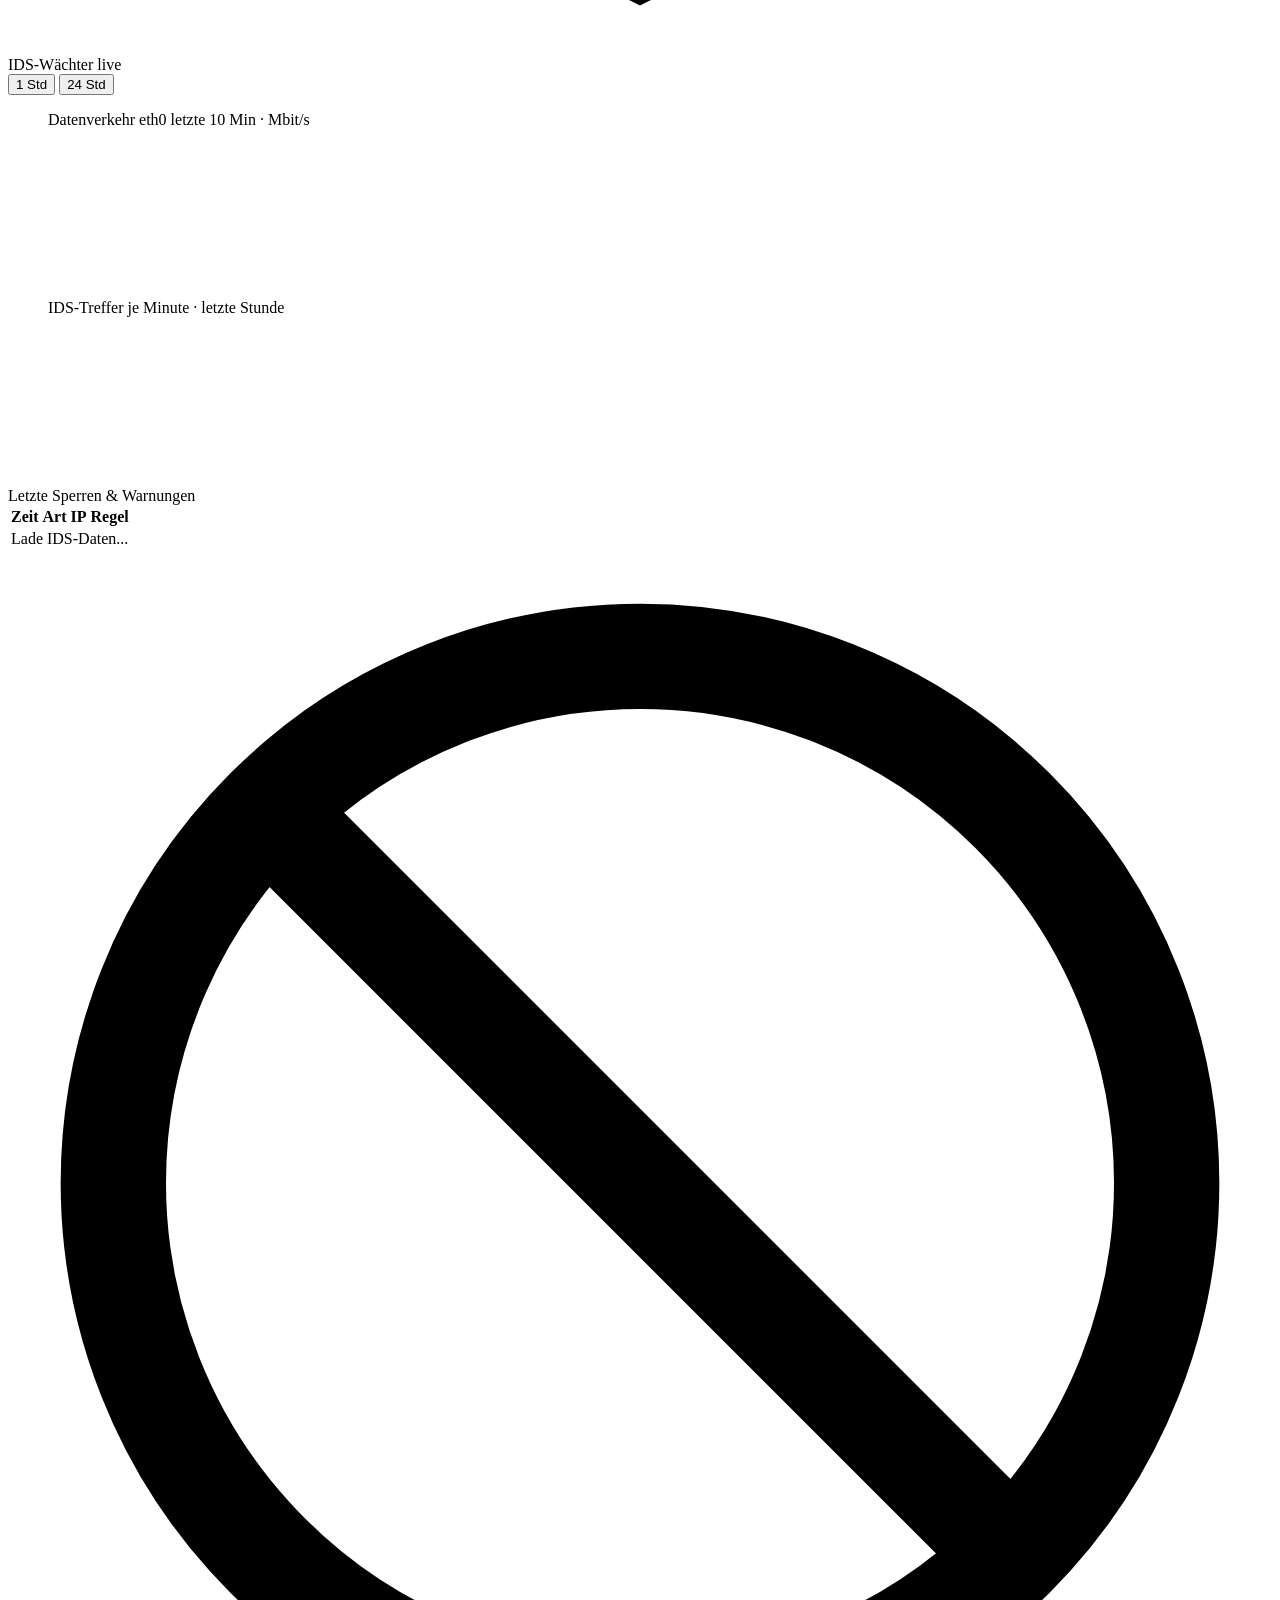
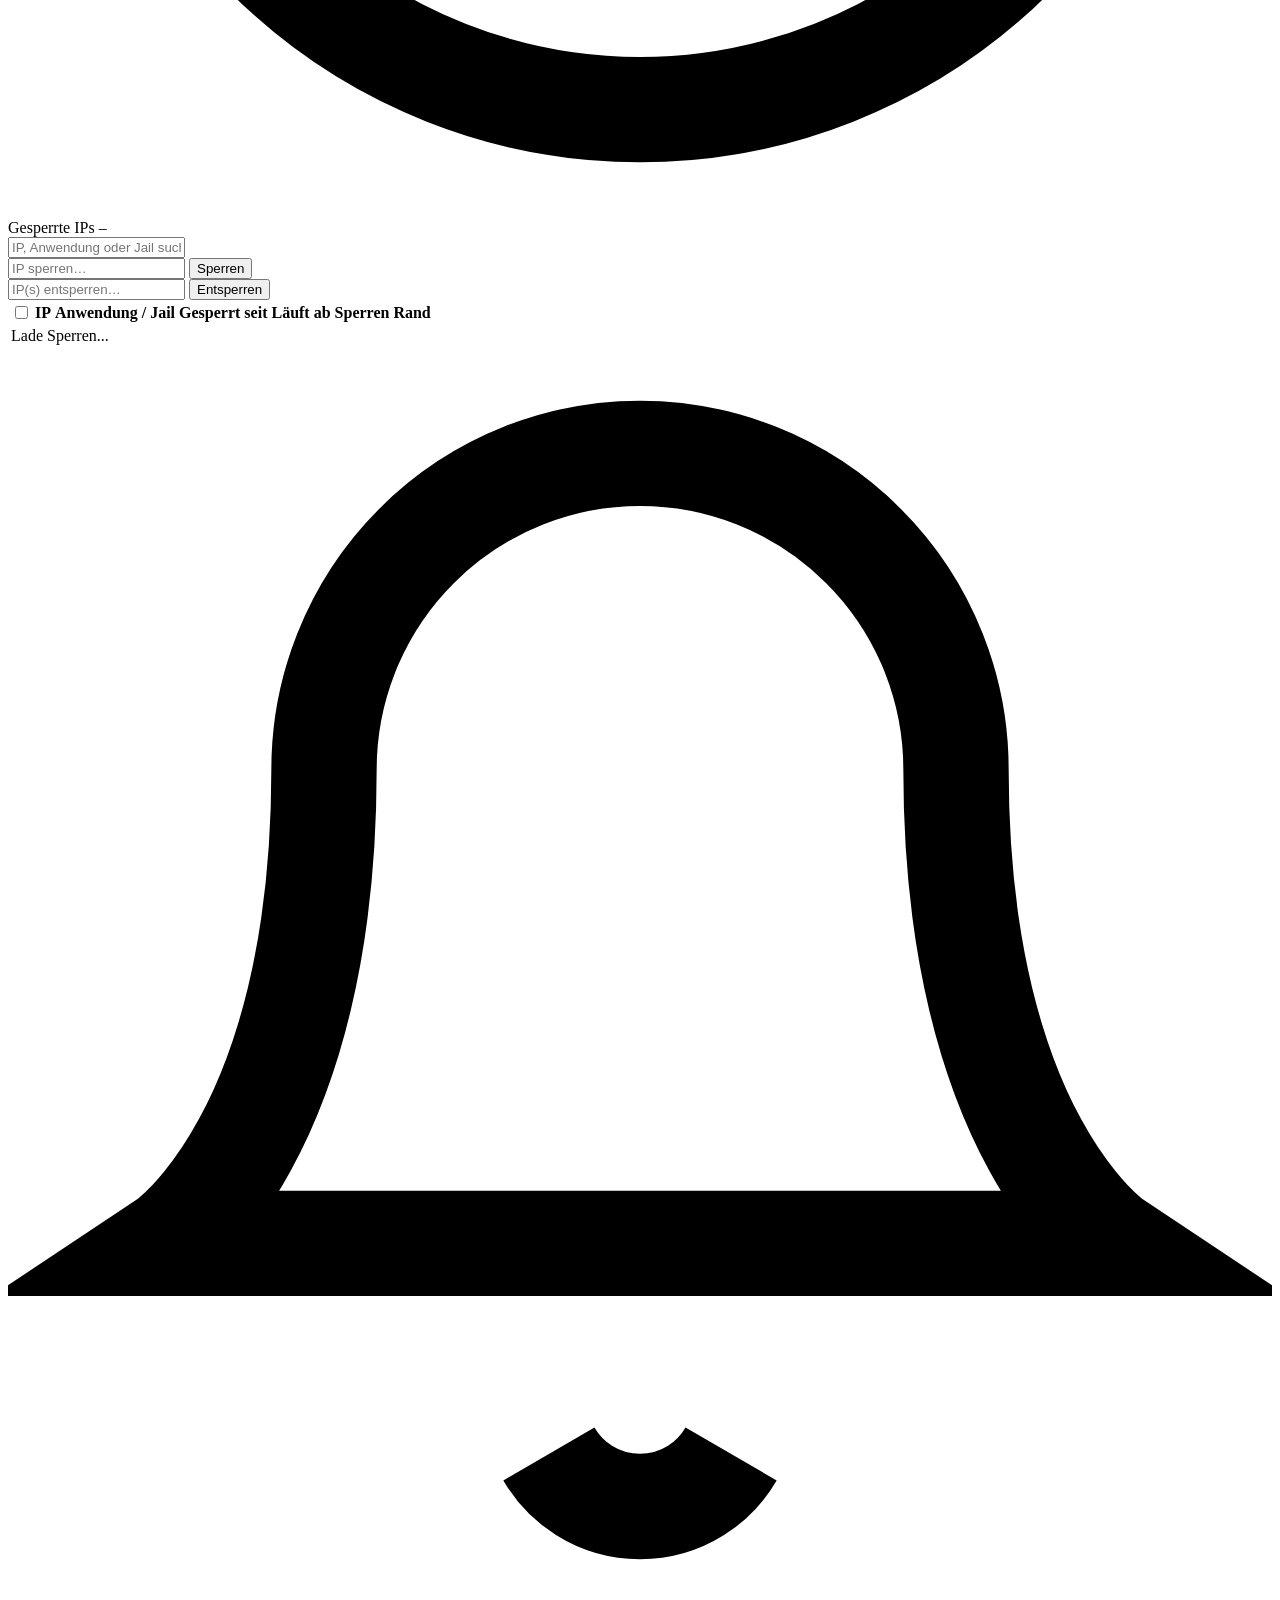
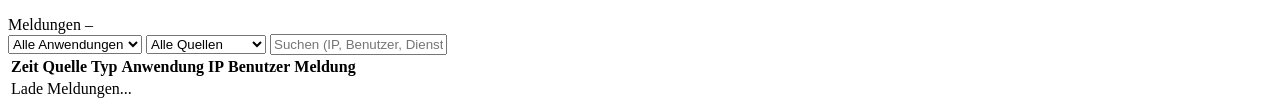
==== commit 611362be: "Reiter heißt sichtbar „Mein Dashboard“ Co-Authored-By: Claude Opus 5.5 <noreply@anthropic.com> Claud" ====
--- a/static/index.html
+++ b/static/index.html
@@ -29,9 +29,9 @@
         <svg viewBox="0 0 24 24" fill="none" stroke="currentColor" stroke-width="2"><rect x="3" y="3" width="7" height="7" rx="1"/><rect x="14" y="3" width="7" height="7" rx="1"/><rect x="3" y="14" width="7" height="7" rx="1"/><rect x="14" y="14" width="7" height="7" rx="1"/></svg>
         <span class="nav-tooltip">Dashboard</span>
       </button>
-      <button id="nav-btn-startseite" class="nav-item" onclick="showPage('startseite')" title="Startseite" style="display:none;">
+      <button id="nav-btn-startseite" class="nav-item" onclick="showPage('startseite')" title="Mein Dashboard" style="display:none;">
         <svg viewBox="0 0 24 24" fill="none" stroke="currentColor" stroke-width="2"><path d="M3 10.5 12 3l9 7.5"/><path d="M5 9.5V20a1 1 0 0 0 1 1h4v-6h4v6h4a1 1 0 0 0 1-1V9.5"/></svg>
-        <span class="nav-tooltip">Startseite</span>
+        <span class="nav-tooltip">Mein Dashboard</span>
       </button>
       <button id="nav-btn-processes" class="nav-item" onclick="showPage('processes')" title="Prozesse">
         <svg viewBox="0 0 24 24" fill="none" stroke="currentColor" stroke-width="2"><path d="M22 12h-4l-3 9L9 3l-3 9H2"/></svg>
@@ -645,7 +645,7 @@
     <!-- ══════════ STARTSEITE (Kacheln von dash.slxt.dev) ══════════ -->
     <div id="page-startseite" class="page">
       <div class="header-bar">
-        <h1 class="header-title"><span>Meine</span> Startseite</h1>
+        <h1 class="header-title"><span>Mein</span> Dashboard</h1>
         <div class="header-actions">
           <input type="search" id="st-suche" class="header-search" placeholder="Kachel suchen…" aria-label="Kacheln durchsuchen">
           <a class="btn" id="st-extern" href="https://dash.slxt.dev" target="_blank" rel="noopener">
@@ -659,7 +659,7 @@
         </div>
       </div>
       <div id="st-inhalt" aria-live="polite">
-        <div class="loading-overlay"><span class="spinner"></span> Lade Startseite…</div>
+        <div class="loading-overlay"><span class="spinner"></span> Lade Dashboard…</div>
       </div>
     </div>
 
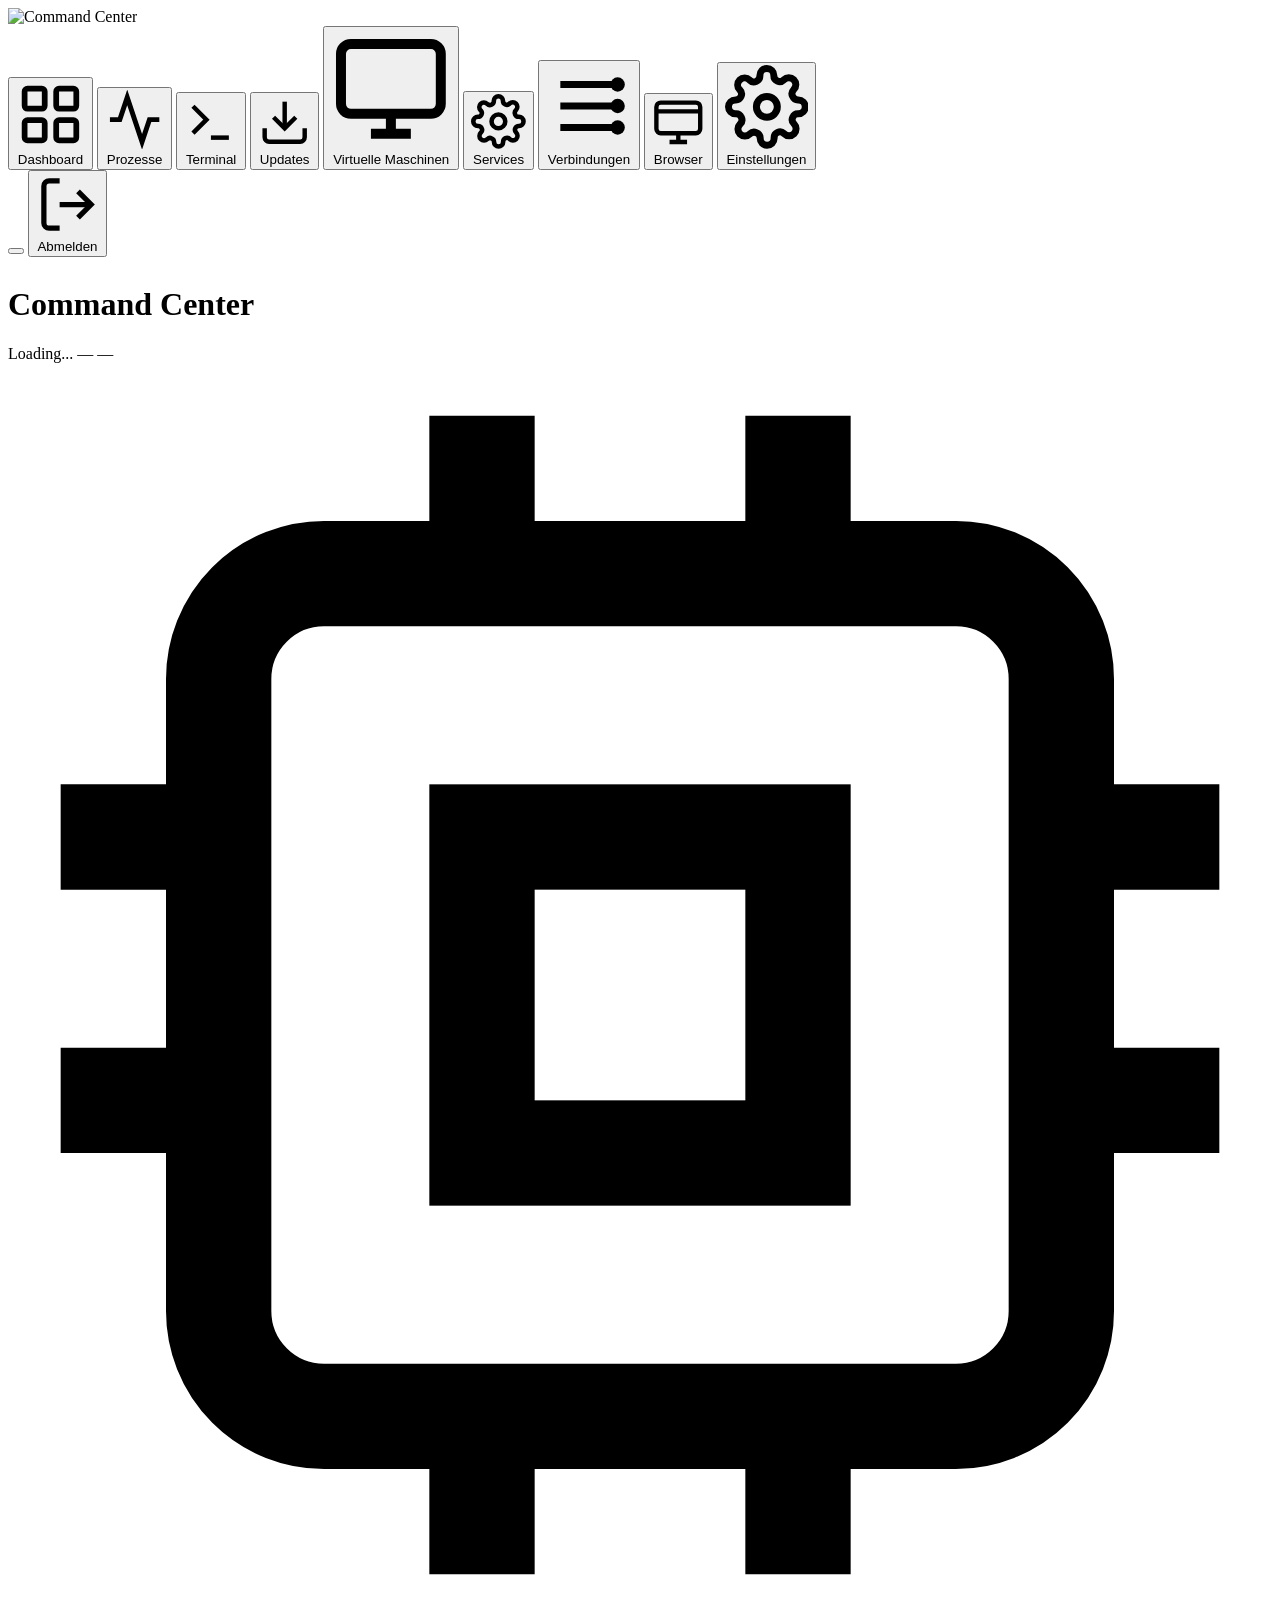
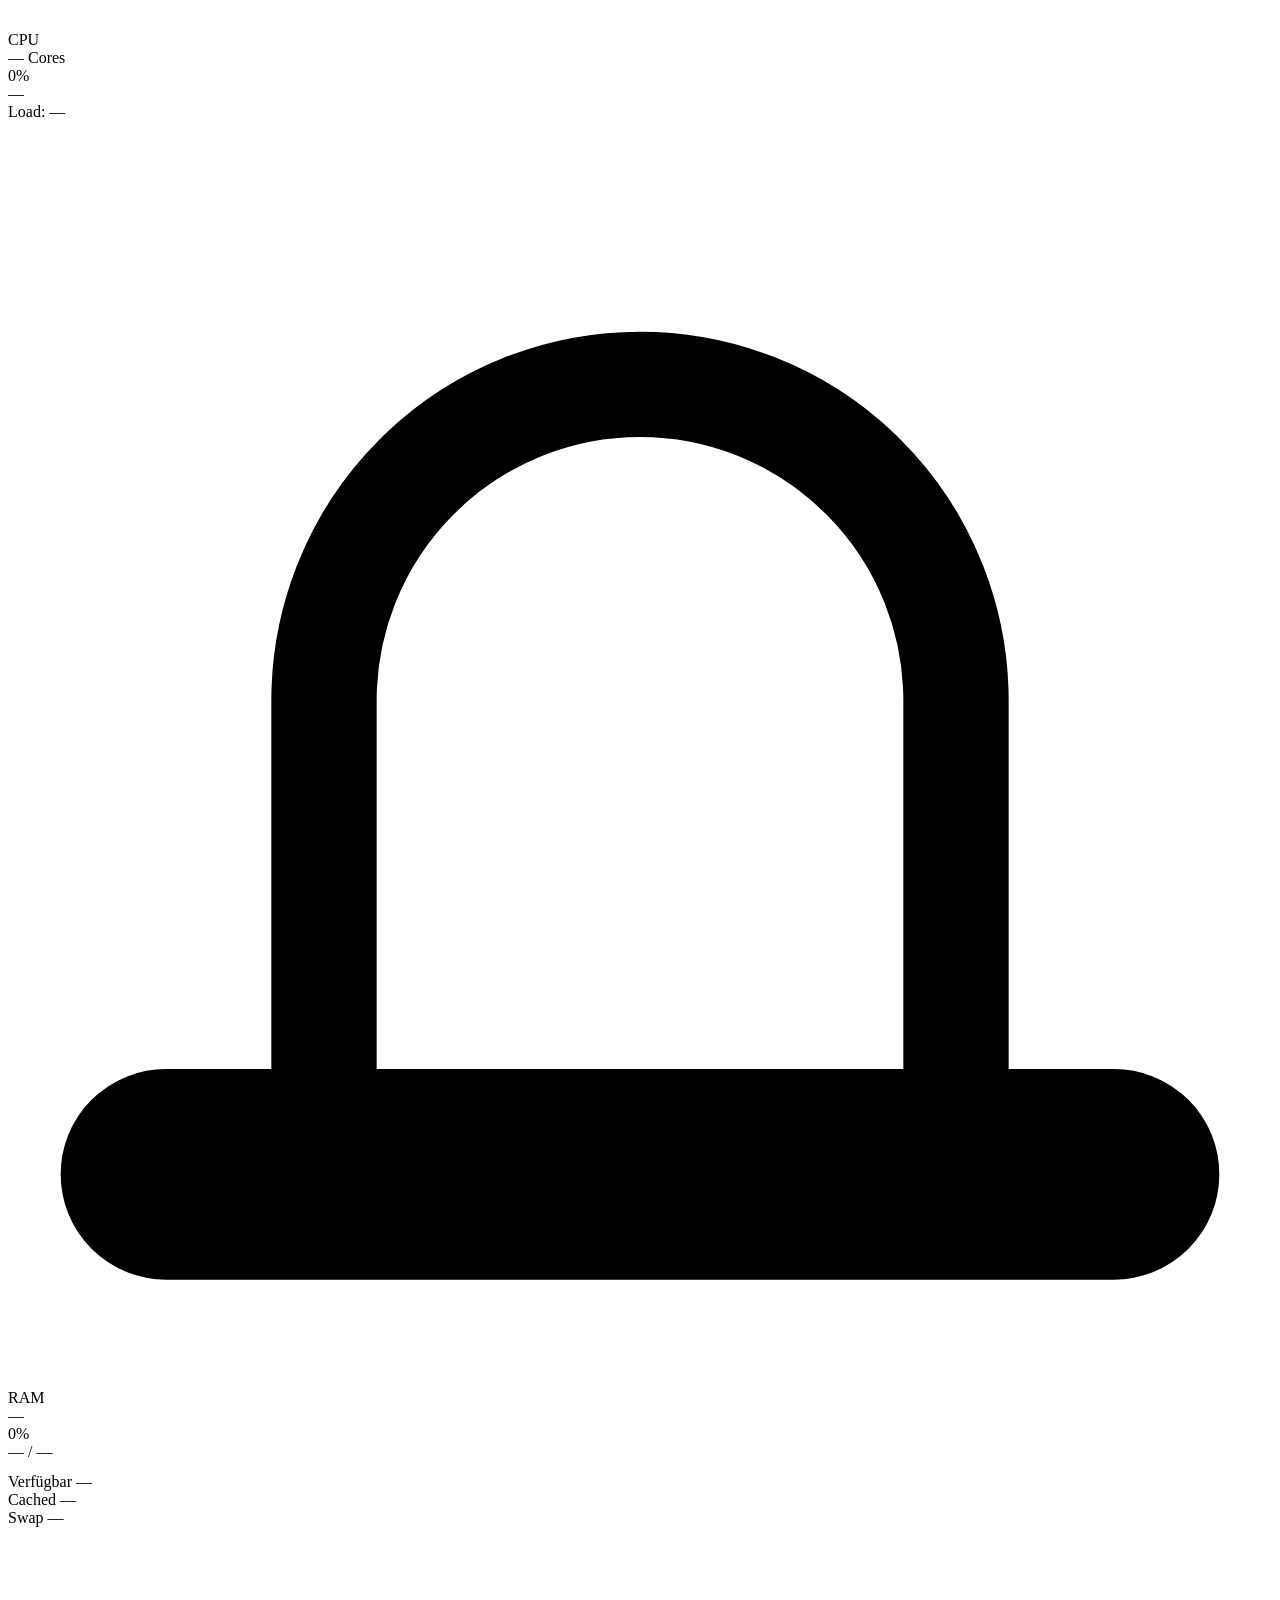
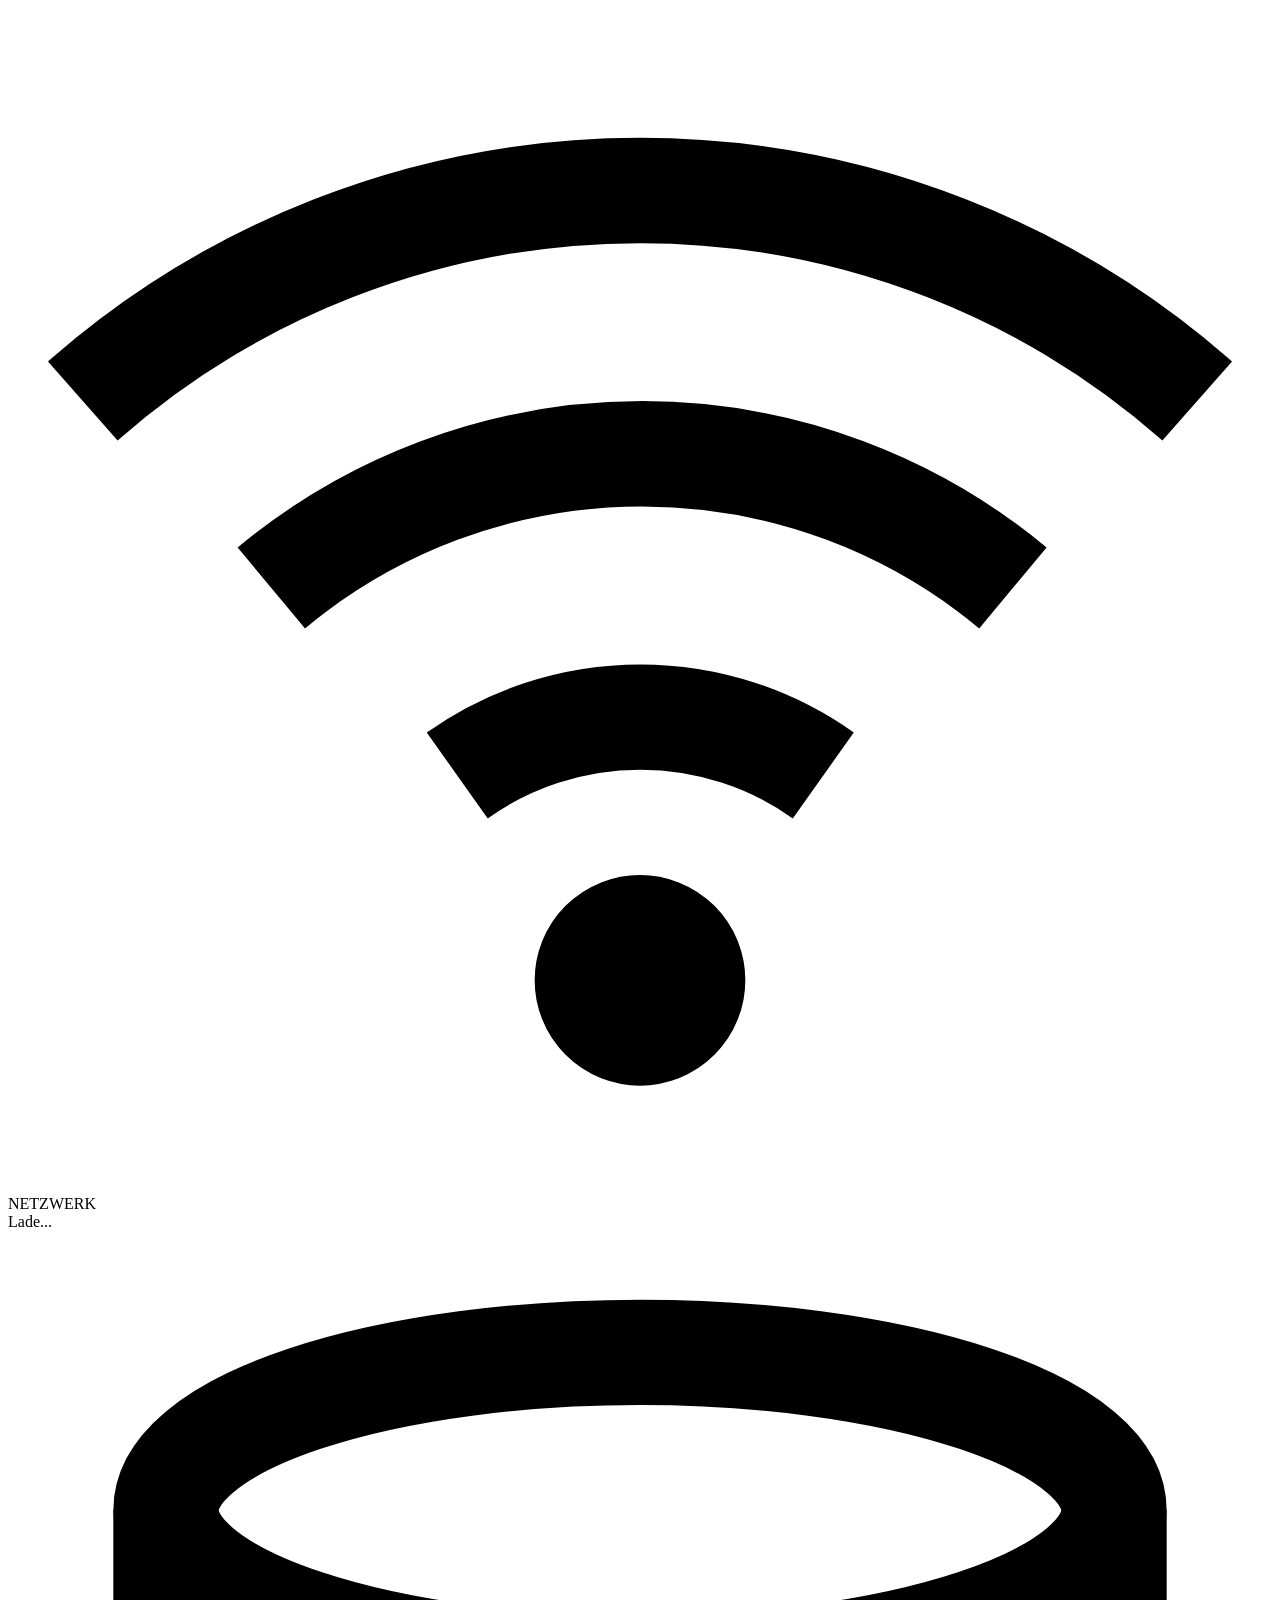
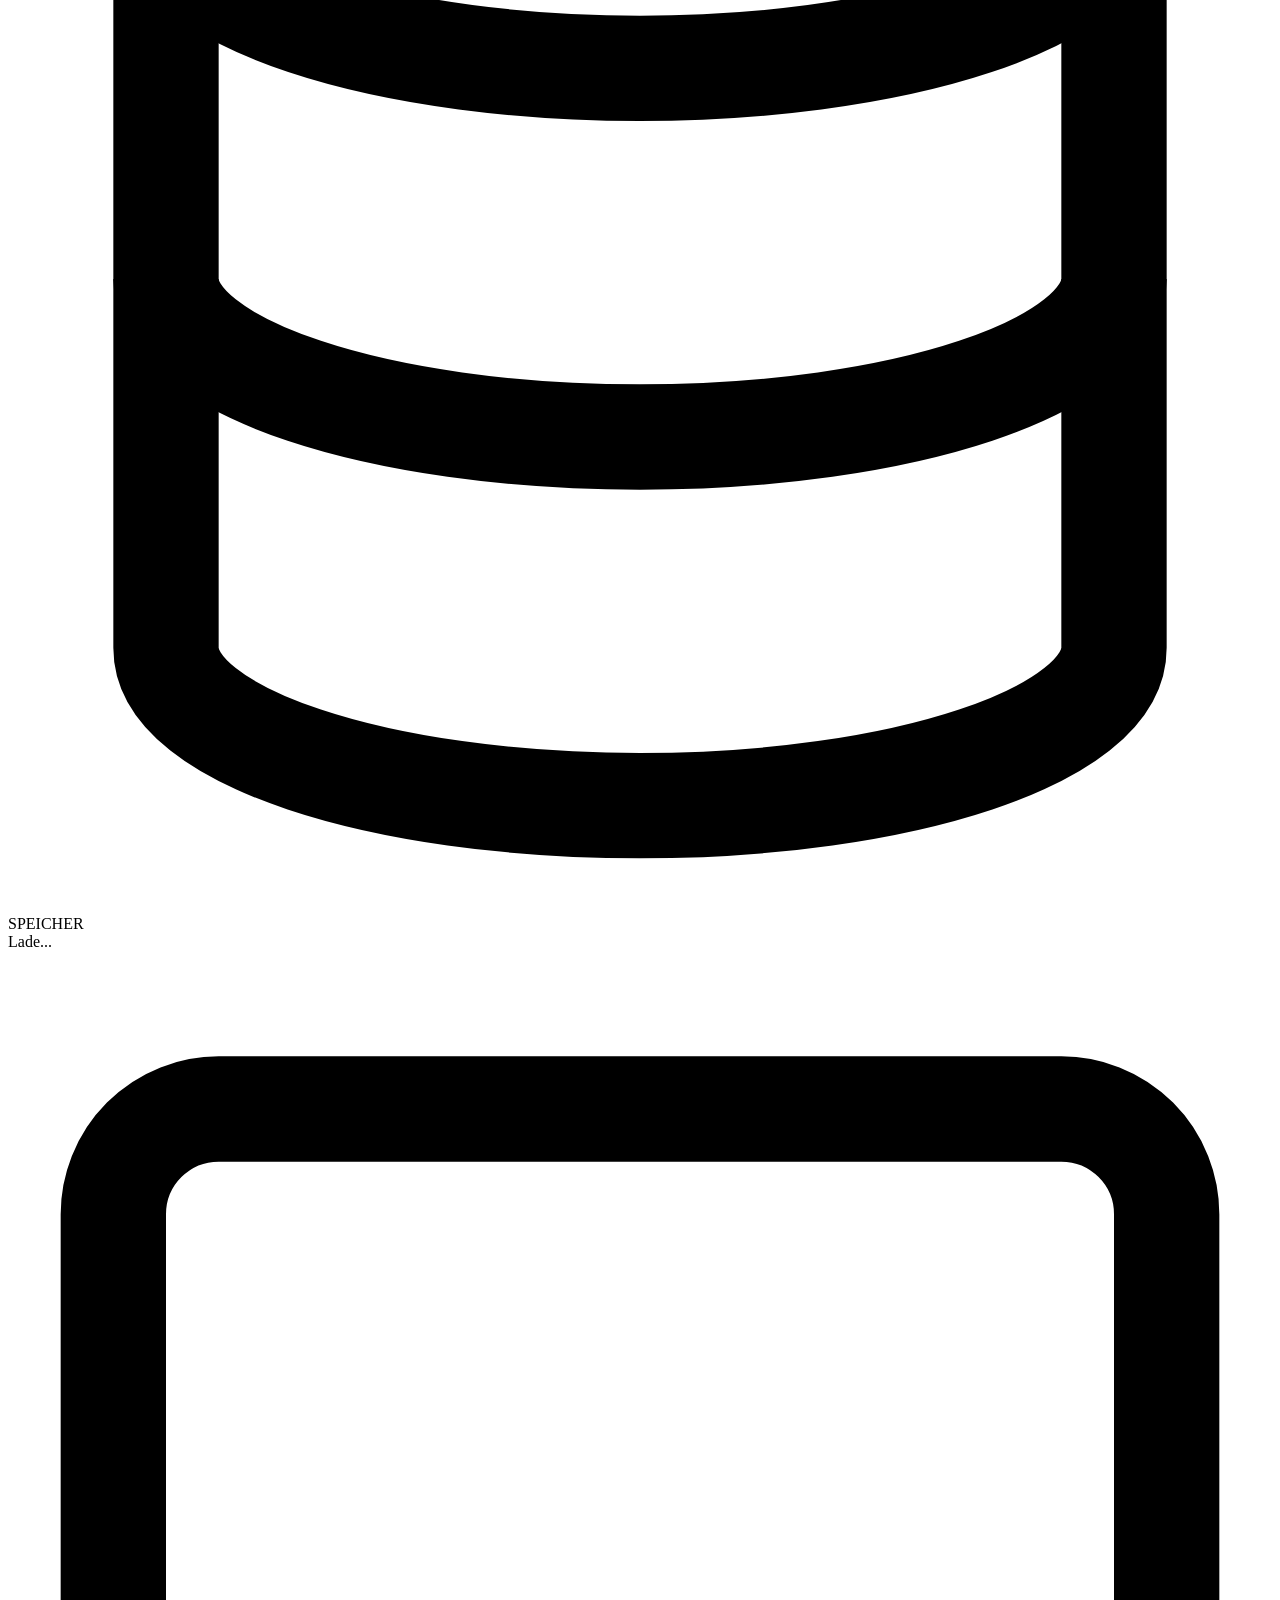
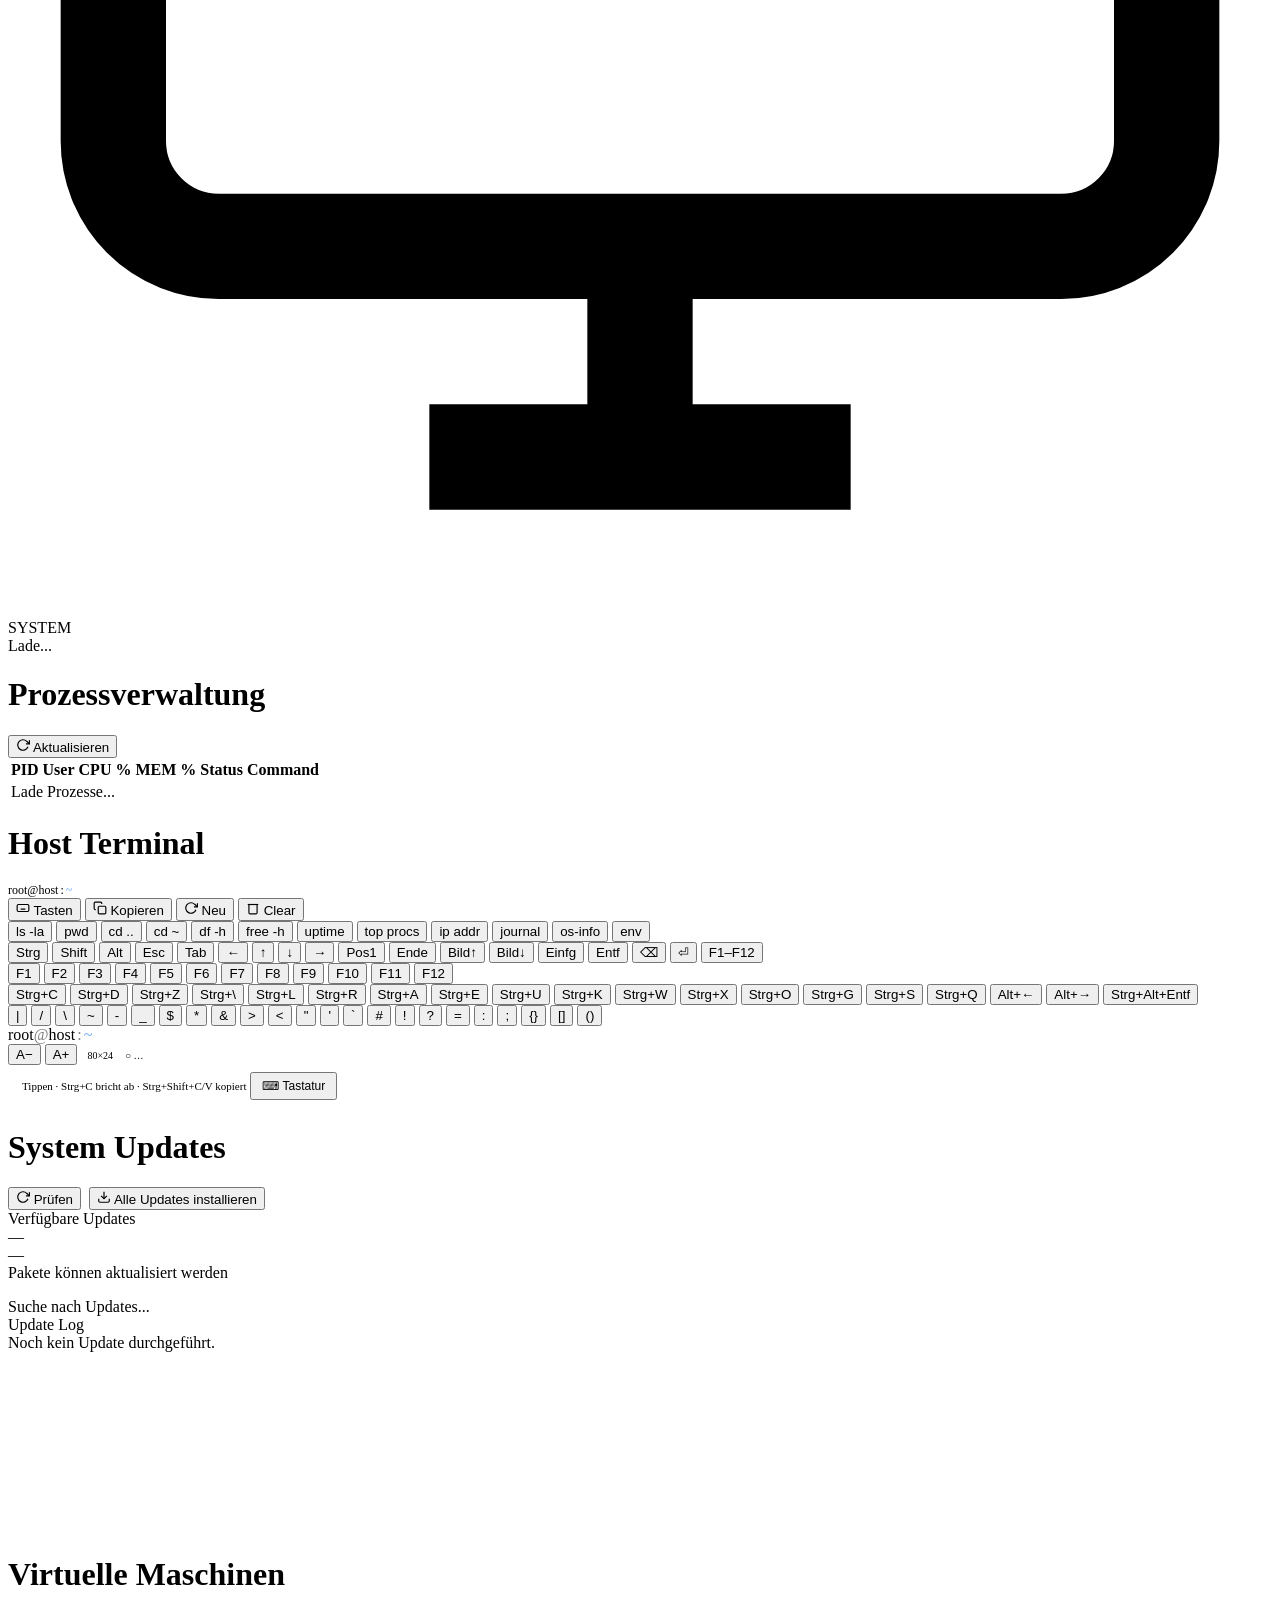
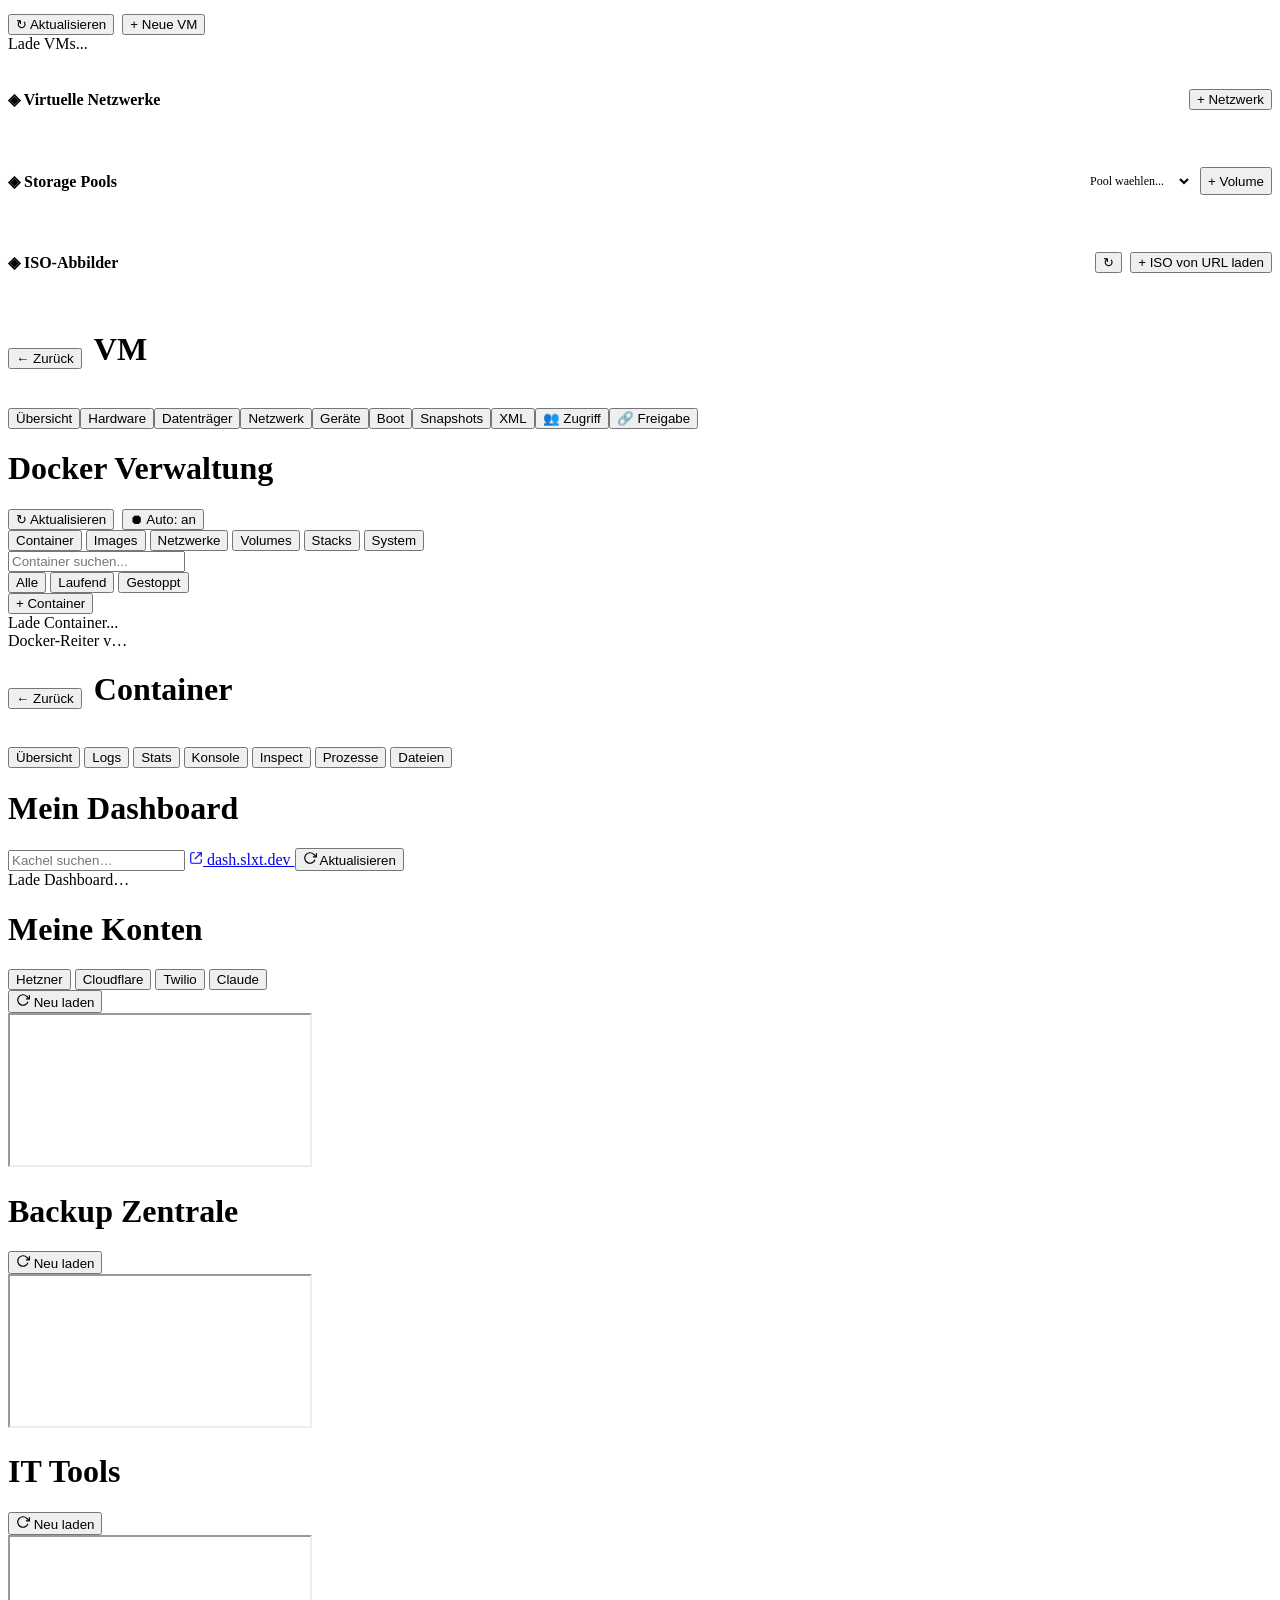
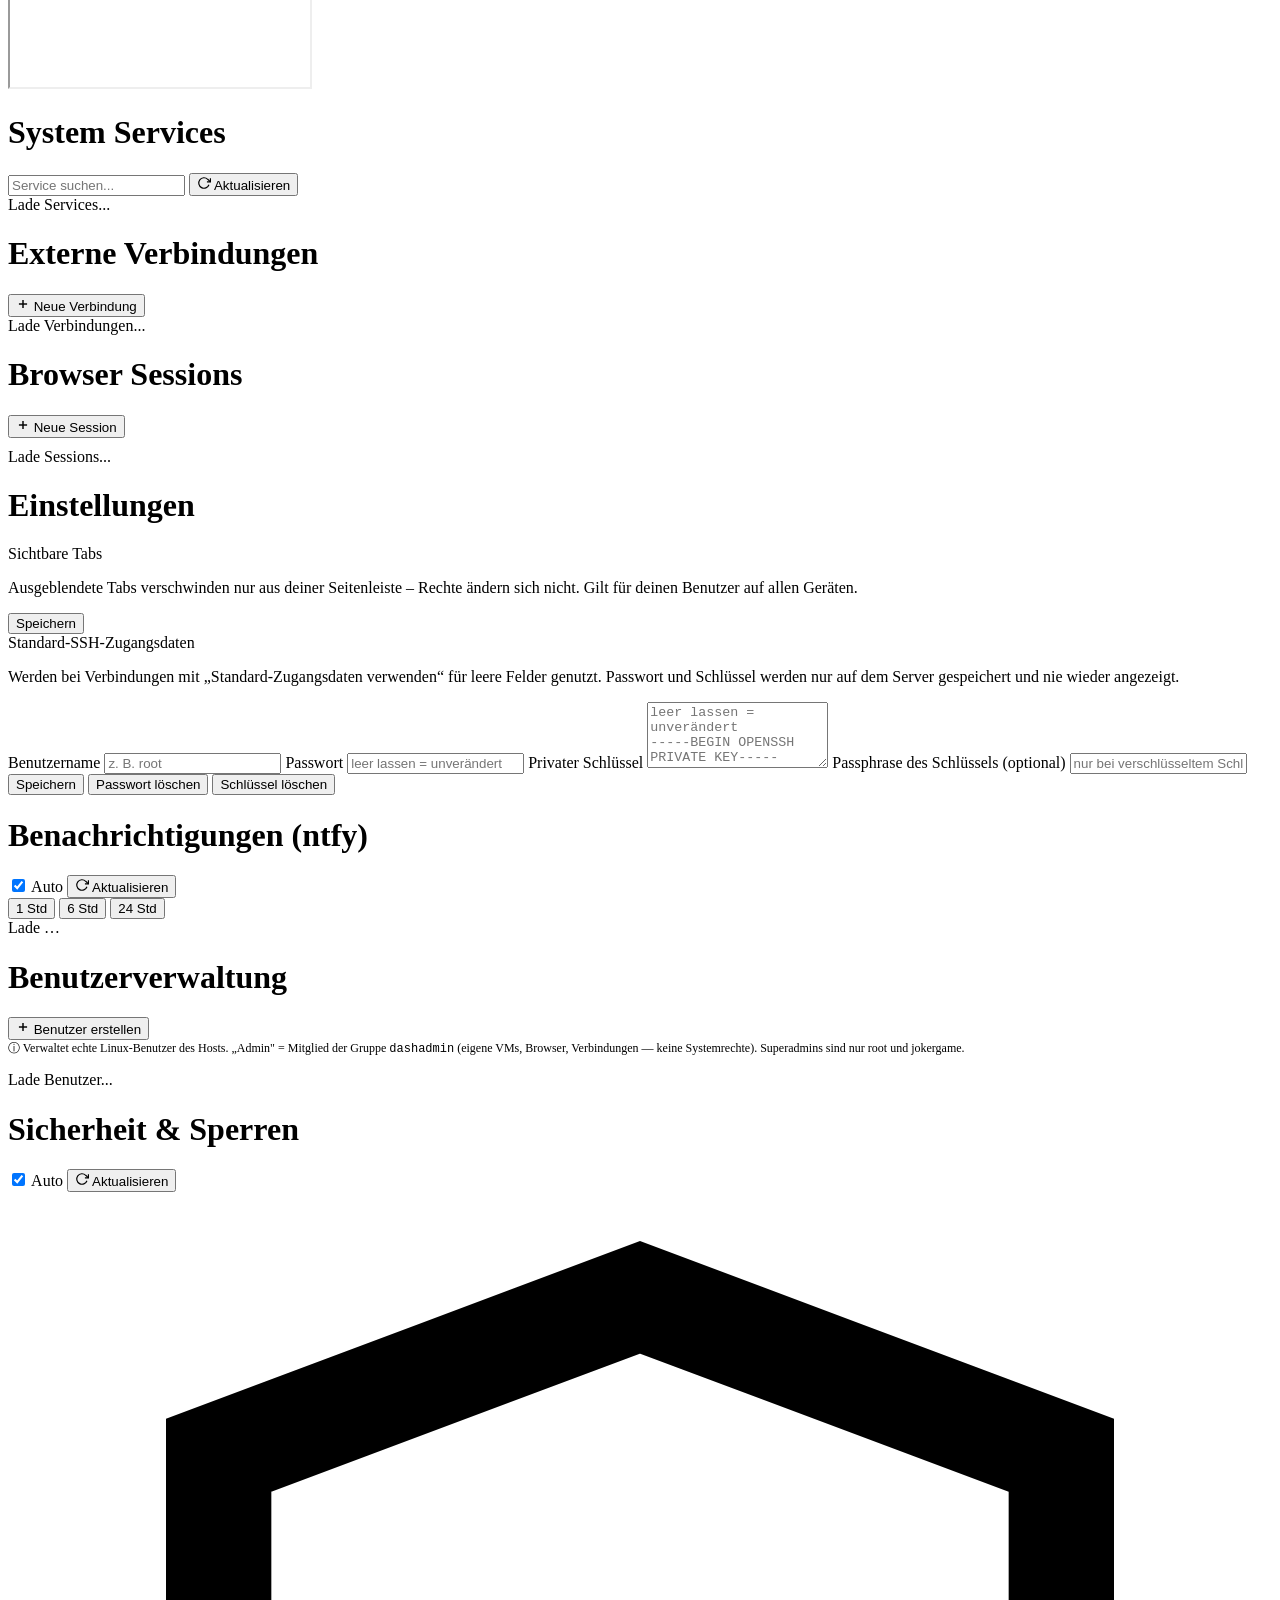
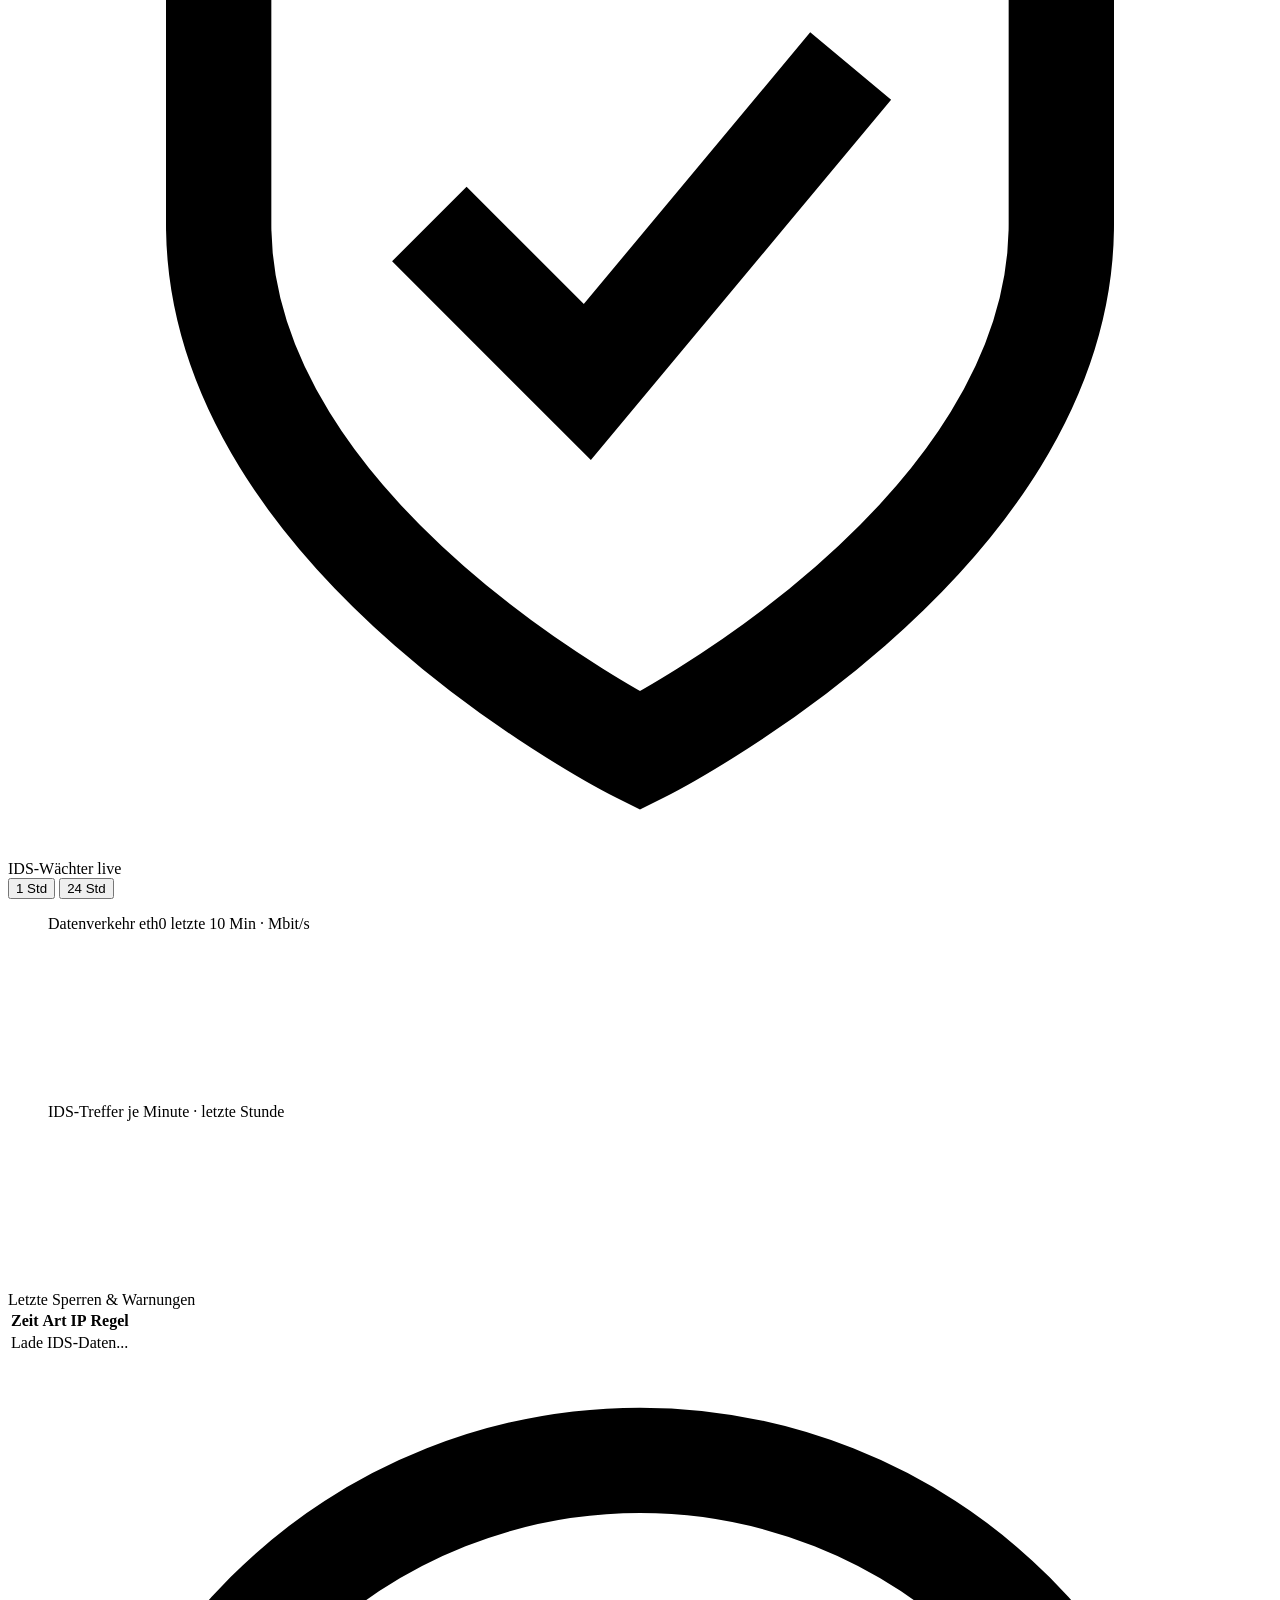
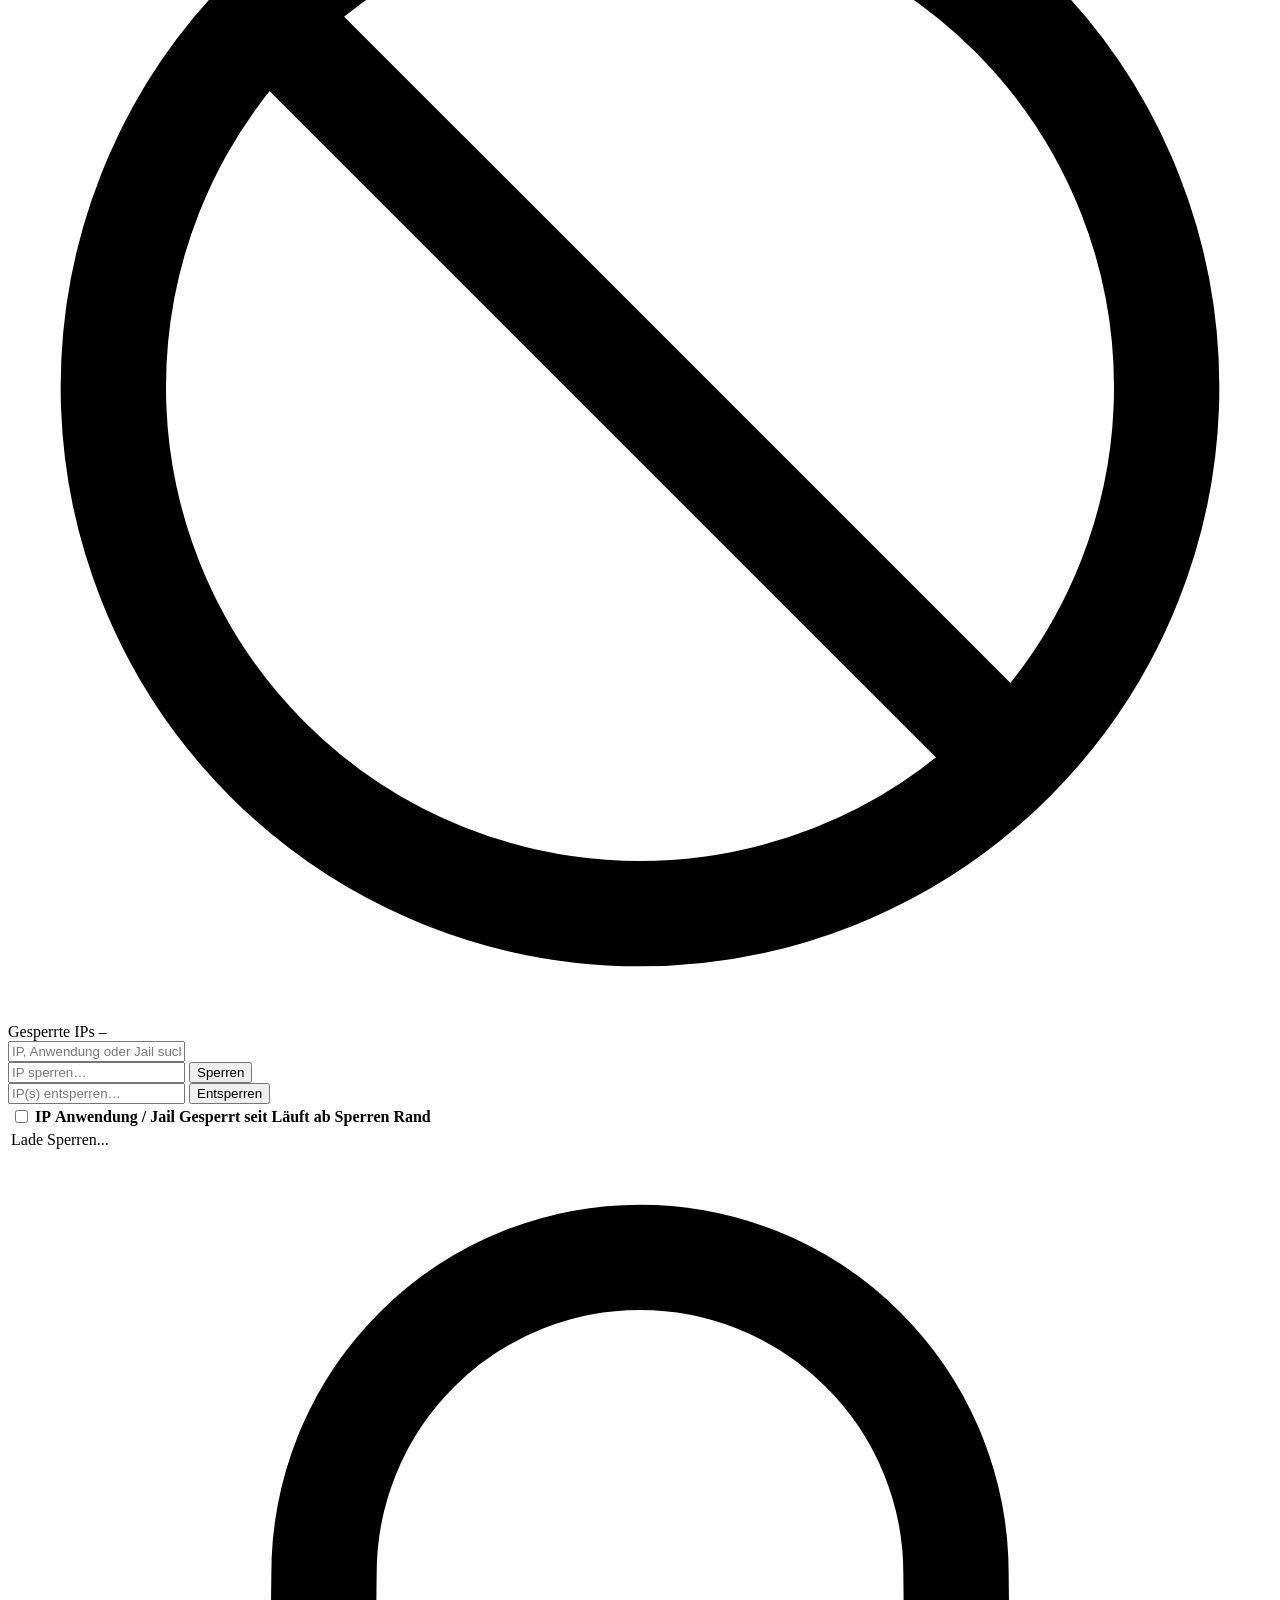
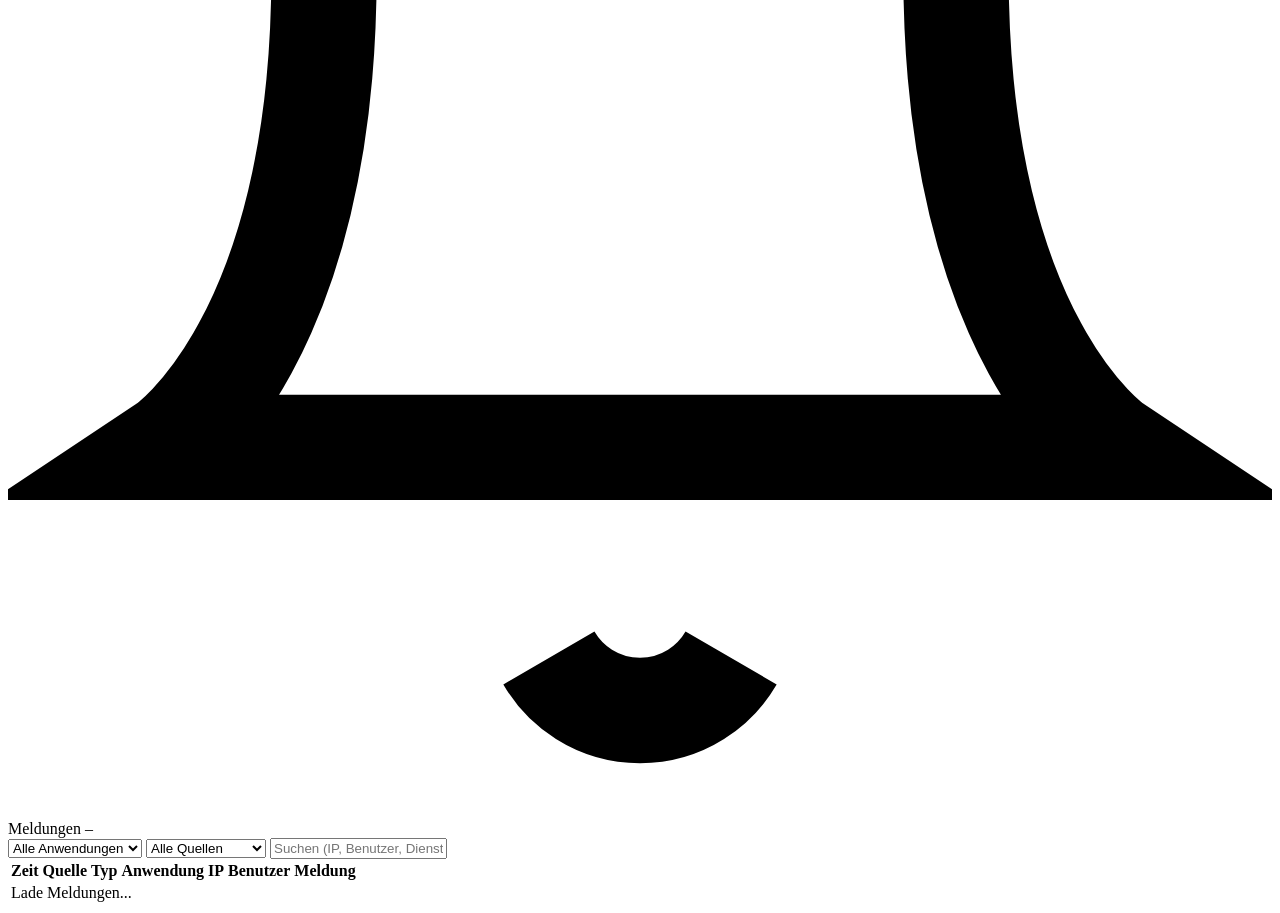
==== commit 614c65b4: "Reiter Konten, Backups, IT-Tools: eingebettete Apps in der Sandbox (2.3.0) Co-Authored-By: Claude Op" ====
--- a/static/index.html
+++ b/static/index.html
@@ -6,7 +6,7 @@
 <!-- PWA / Installierbarkeit (additiv, ändert kein bestehendes Verhalten) -->
 <meta name="theme-color" content="#f4f1fb">
 <meta name="color-scheme" content="light">
-<script src="/icons/modus.js?v=4"></script>
+<script src="/icons/modus.js?v=6"></script>
 <link rel="manifest" href="/manifest.json">
 <link rel="icon" href="/favicon.svg" type="image/svg+xml">
 <link rel="icon" href="/favicon.ico" sizes="any">
@@ -32,6 +32,18 @@
       <button id="nav-btn-startseite" class="nav-item" onclick="showPage('startseite')" title="Mein Dashboard" style="display:none;">
         <svg viewBox="0 0 24 24" fill="none" stroke="currentColor" stroke-width="2"><path d="M3 10.5 12 3l9 7.5"/><path d="M5 9.5V20a1 1 0 0 0 1 1h4v-6h4v6h4a1 1 0 0 0 1-1V9.5"/></svg>
         <span class="nav-tooltip">Mein Dashboard</span>
+      </button>
+      <button id="nav-btn-konten" class="nav-item" onclick="showPage('konten')" title="Konten" style="display:none;">
+        <svg viewBox="0 0 24 24" fill="none" stroke="currentColor" stroke-width="2" stroke-linecap="round" stroke-linejoin="round"><rect x="2" y="5" width="20" height="14" rx="2"/><path d="M2 10h20"/><path d="M6 15h4"/></svg>
+        <span class="nav-tooltip">Konten</span>
+      </button>
+      <button id="nav-btn-backups" class="nav-item" onclick="showPage('backups')" title="Backups" style="display:none;">
+        <svg viewBox="0 0 24 24" fill="none" stroke="currentColor" stroke-width="2" stroke-linecap="round" stroke-linejoin="round"><ellipse cx="12" cy="5" rx="8" ry="3"/><path d="M4 5v6c0 1.7 3.6 3 8 3s8-1.3 8-3V5"/><path d="M4 11v6c0 1.7 3.6 3 8 3s8-1.3 8-3v-6"/></svg>
+        <span class="nav-tooltip">Backups</span>
+      </button>
+      <button id="nav-btn-werkzeuge" class="nav-item" onclick="showPage('werkzeuge')" title="IT-Tools" style="display:none;">
+        <svg viewBox="0 0 24 24" fill="none" stroke="currentColor" stroke-width="2" stroke-linecap="round" stroke-linejoin="round"><path d="M14.7 6.3a4 4 0 0 0-5.4 5.4L3 18l3 3 6.3-6.3a4 4 0 0 0 5.4-5.4l-2.5 2.5-2.4-.6-.6-2.4z"/></svg>
+        <span class="nav-tooltip">IT-Tools</span>
       </button>
       <button id="nav-btn-processes" class="nav-item" onclick="showPage('processes')" title="Prozesse">
         <svg viewBox="0 0 24 24" fill="none" stroke="currentColor" stroke-width="2"><path d="M22 12h-4l-3 9L9 3l-3 9H2"/></svg>
@@ -663,6 +675,60 @@
       </div>
     </div>
 
+    <!-- ══════════ KONTEN (eingebettet, siehe dashboard/einbettung.py) ══════════ -->
+    <div id="page-konten" class="page eb-seite">
+      <div class="header-bar">
+        <h1 class="header-title"><span>Meine</span> Konten</h1>
+        <div class="header-actions">
+          <div class="eb-segment" role="group" aria-label="Konto wählen">
+            <button type="button" data-app="hetzner">Hetzner</button>
+            <button type="button" data-app="cloudflare">Cloudflare</button>
+            <button type="button" data-app="twilio">Twilio</button>
+            <button type="button" data-app="claude">Claude</button>
+          </div>
+          <button class="btn" type="button" onclick="ladeEinbettung('konten', null, true)" title="Ansicht neu laden">
+            <svg viewBox="0 0 24 24" fill="none" stroke="currentColor" stroke-width="2" width="14" height="14" aria-hidden="true"><polyline points="23 4 23 10 17 10"/><path d="M20.49 15a9 9 0 1 1-2.12-9.36L23 10"/></svg>
+            Neu laden
+          </button>
+        </div>
+      </div>
+      <p class="eb-hinweis" id="eb-hinweis-konten" hidden></p>
+      <iframe class="eb-rahmen" id="eb-rahmen-konten" title="Konten" referrerpolicy="no-referrer" allow="clipboard-write"
+        sandbox="allow-scripts allow-forms allow-downloads allow-popups allow-popups-to-escape-sandbox allow-modals"></iframe>
+    </div>
+
+    <!-- ══════════ ZENTRALE (eingebettet, siehe dashboard/einbettung.py) ══════════ -->
+    <div id="page-backups" class="page eb-seite">
+      <div class="header-bar">
+        <h1 class="header-title"><span>Backup</span> Zentrale</h1>
+        <div class="header-actions">
+          <button class="btn" type="button" onclick="ladeEinbettung('backups', null, true)" title="Ansicht neu laden">
+            <svg viewBox="0 0 24 24" fill="none" stroke="currentColor" stroke-width="2" width="14" height="14" aria-hidden="true"><polyline points="23 4 23 10 17 10"/><path d="M20.49 15a9 9 0 1 1-2.12-9.36L23 10"/></svg>
+            Neu laden
+          </button>
+        </div>
+      </div>
+      <p class="eb-hinweis" id="eb-hinweis-backups" hidden></p>
+      <iframe class="eb-rahmen" id="eb-rahmen-backups" title="Zentrale" referrerpolicy="no-referrer" allow="clipboard-write"
+        sandbox="allow-scripts allow-forms allow-downloads allow-popups allow-popups-to-escape-sandbox allow-modals"></iframe>
+    </div>
+
+    <!-- ══════════ TOOLS (eingebettet, siehe dashboard/einbettung.py) ══════════ -->
+    <div id="page-werkzeuge" class="page eb-seite">
+      <div class="header-bar">
+        <h1 class="header-title"><span>IT</span> Tools</h1>
+        <div class="header-actions">
+          <button class="btn" type="button" onclick="ladeEinbettung('werkzeuge', null, true)" title="Ansicht neu laden">
+            <svg viewBox="0 0 24 24" fill="none" stroke="currentColor" stroke-width="2" width="14" height="14" aria-hidden="true"><polyline points="23 4 23 10 17 10"/><path d="M20.49 15a9 9 0 1 1-2.12-9.36L23 10"/></svg>
+            Neu laden
+          </button>
+        </div>
+      </div>
+      <p class="eb-hinweis" id="eb-hinweis-werkzeuge" hidden></p>
+      <iframe class="eb-rahmen" id="eb-rahmen-werkzeuge" title="Tools" referrerpolicy="no-referrer" allow="clipboard-write"
+        sandbox="allow-scripts allow-forms allow-downloads allow-popups allow-popups-to-escape-sandbox allow-modals"></iframe>
+    </div>
+
     <!-- ══════════ SERVICES PAGE ══════════ -->
     <div id="page-services" class="page">
       <div class="header-bar">
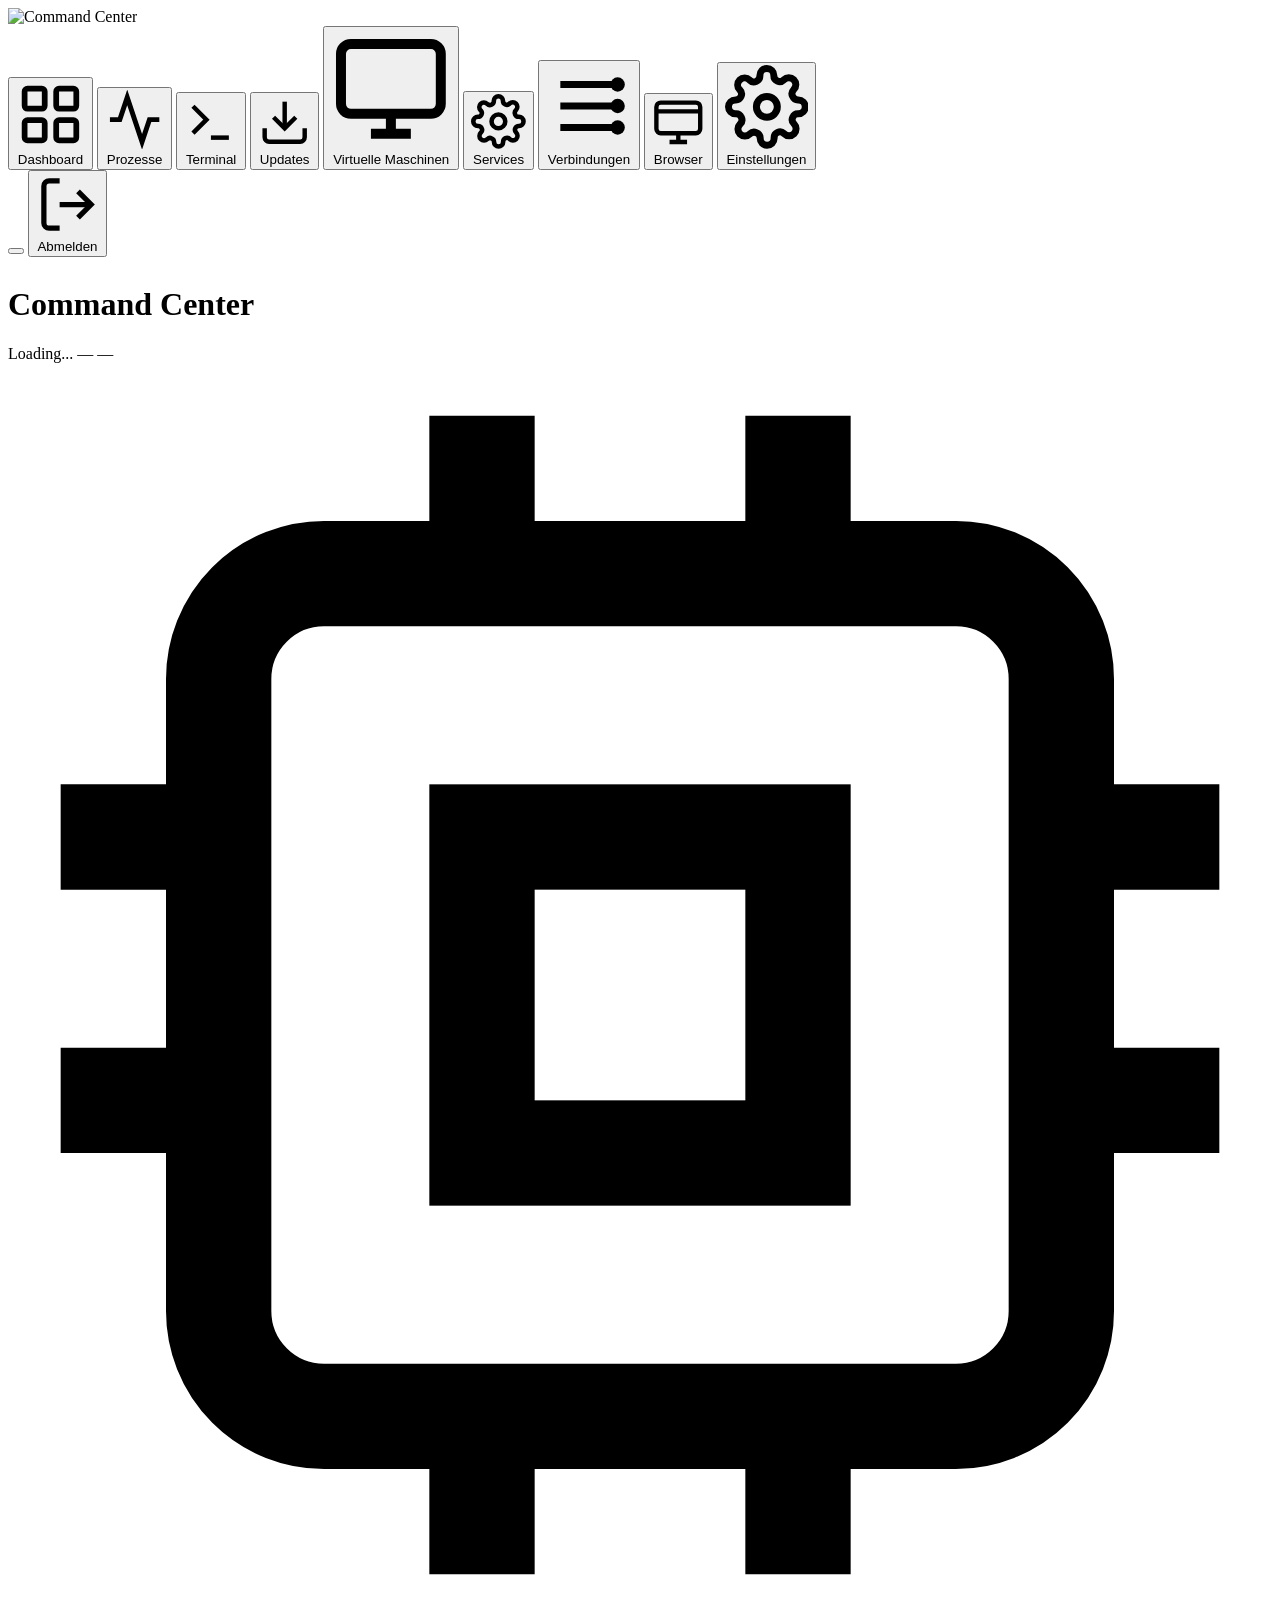
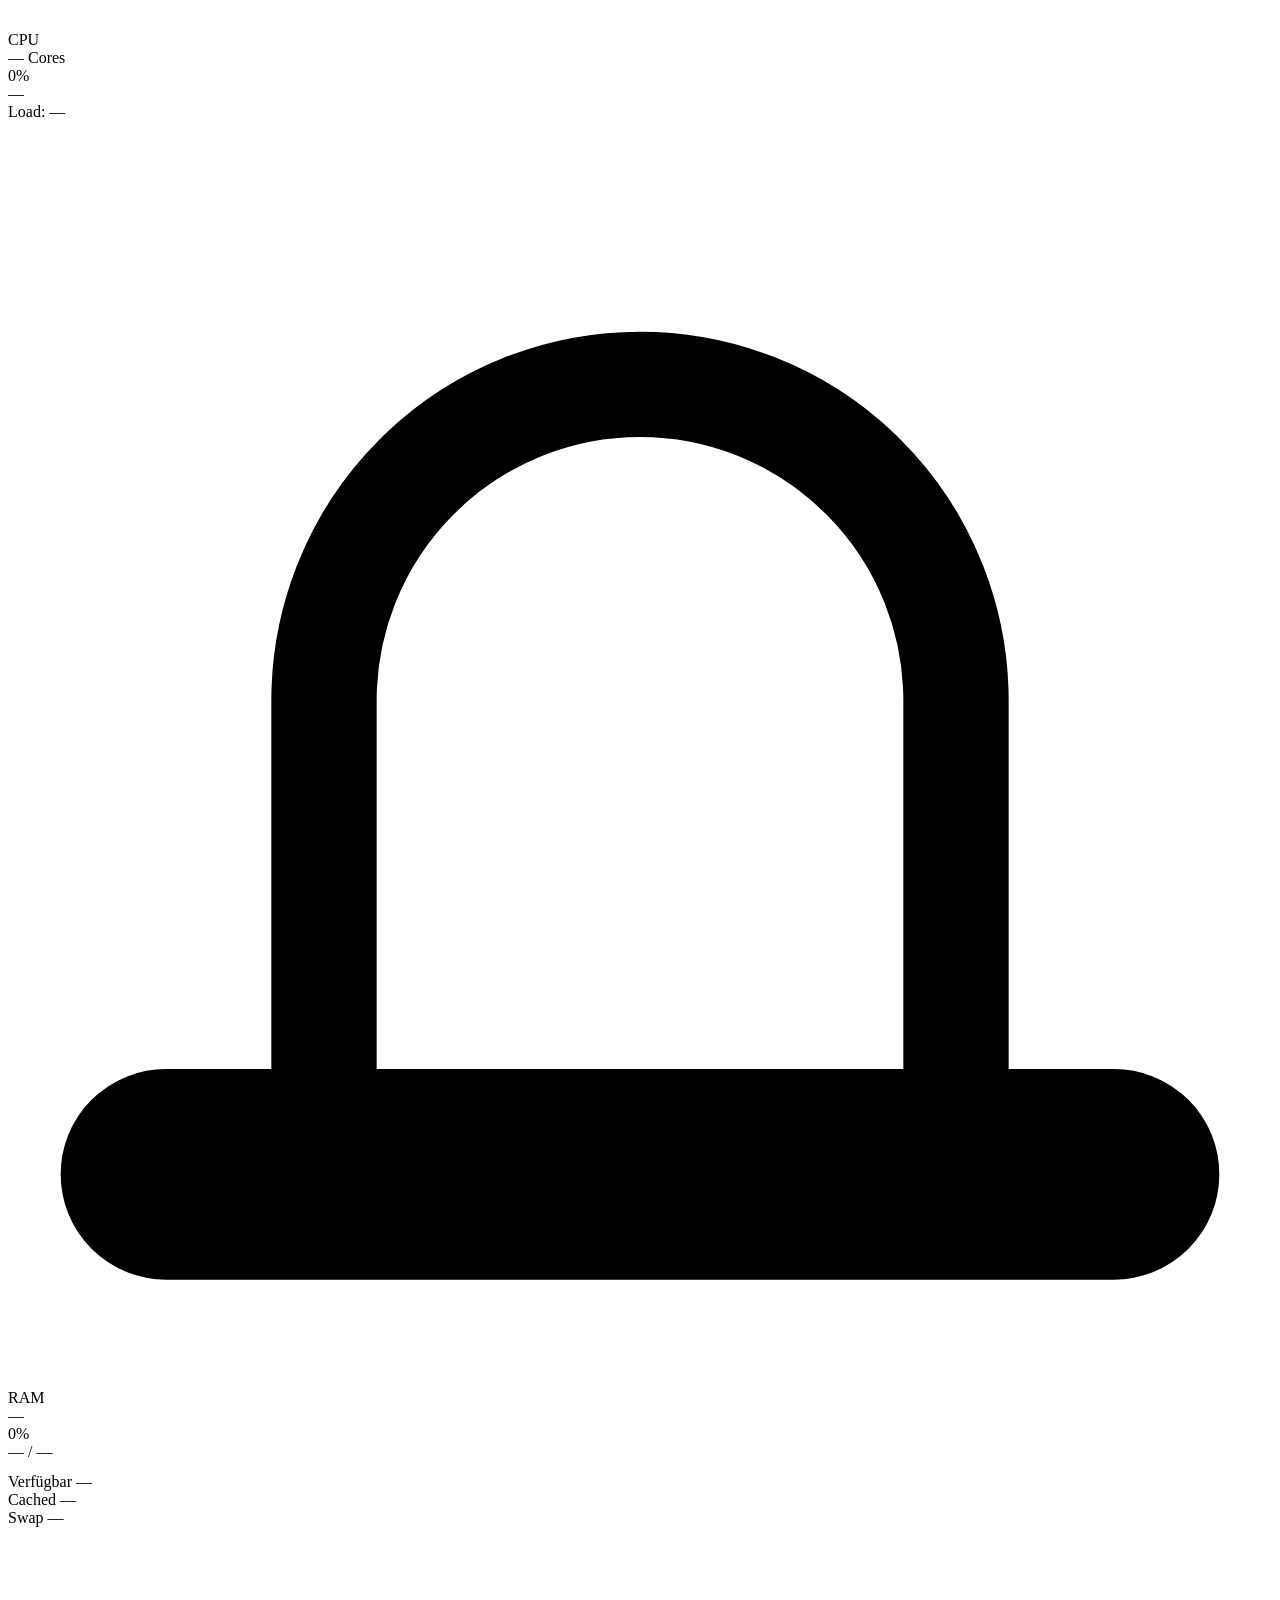
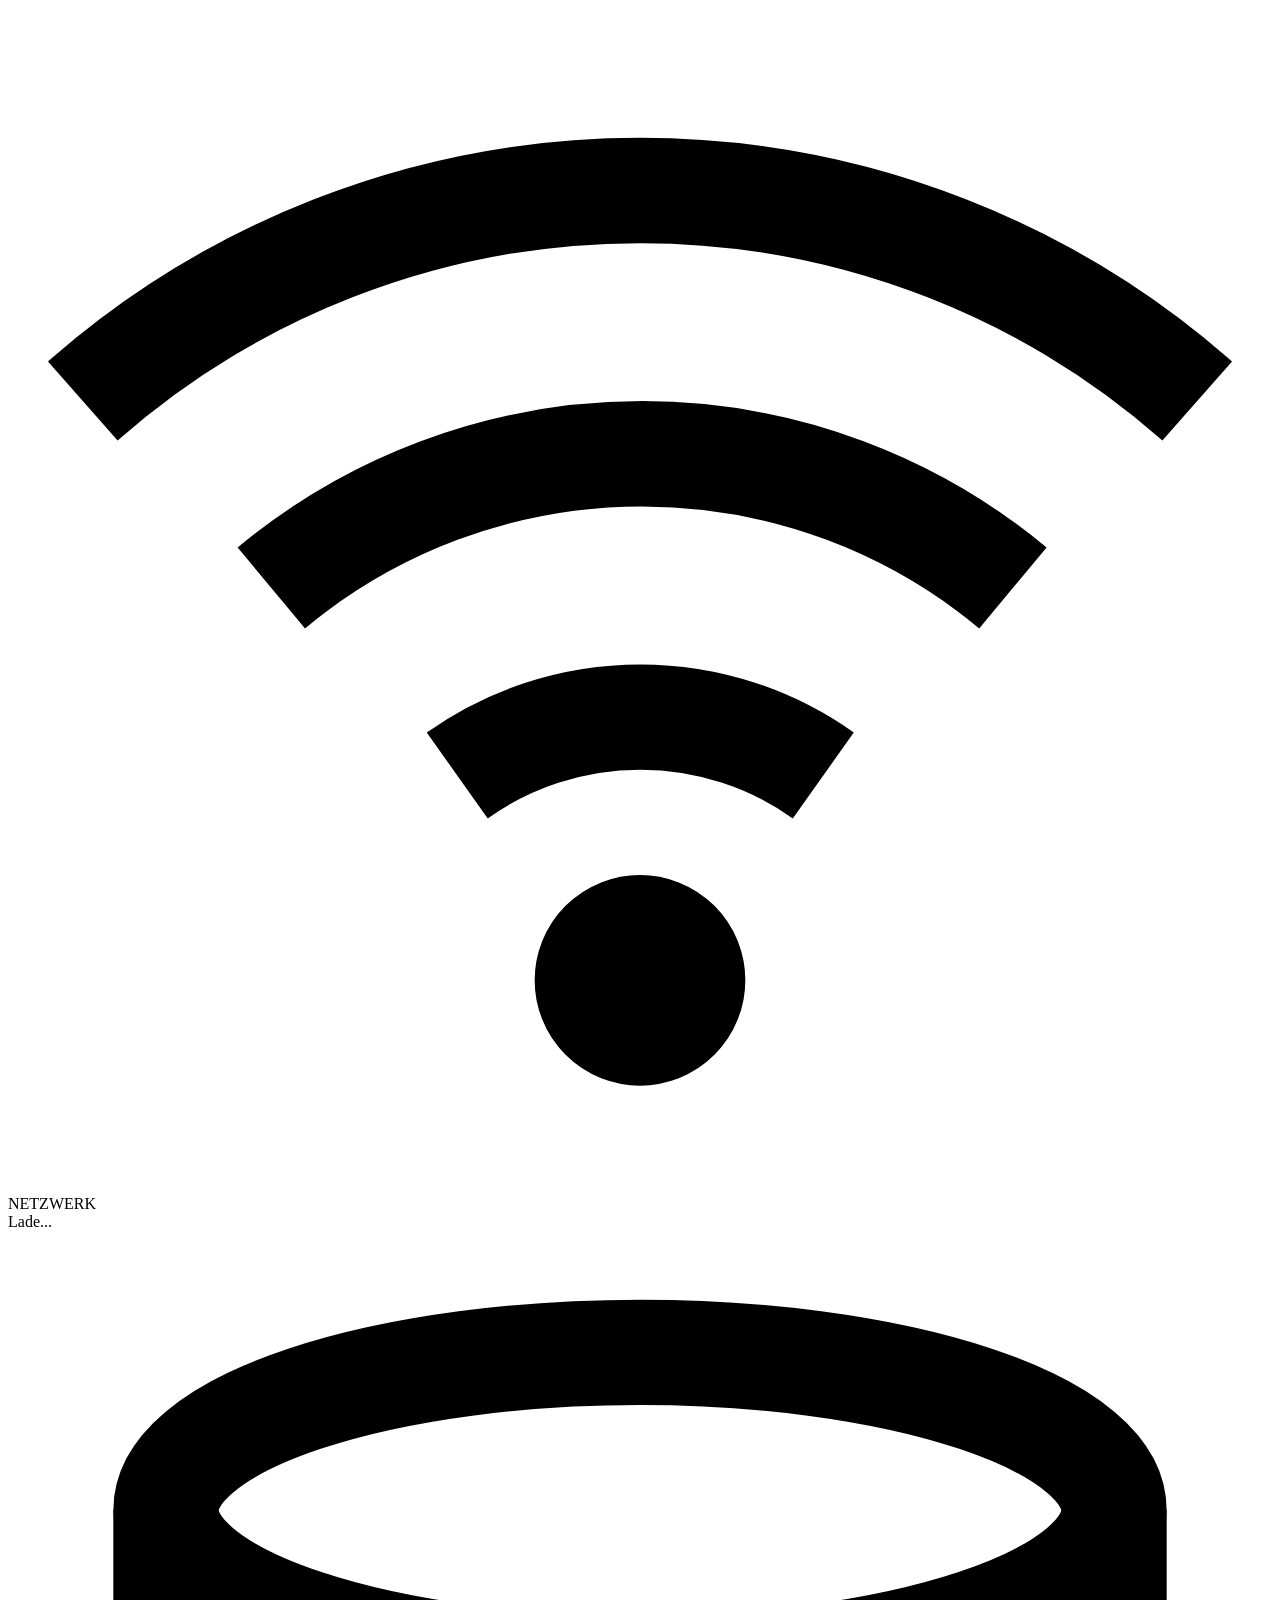
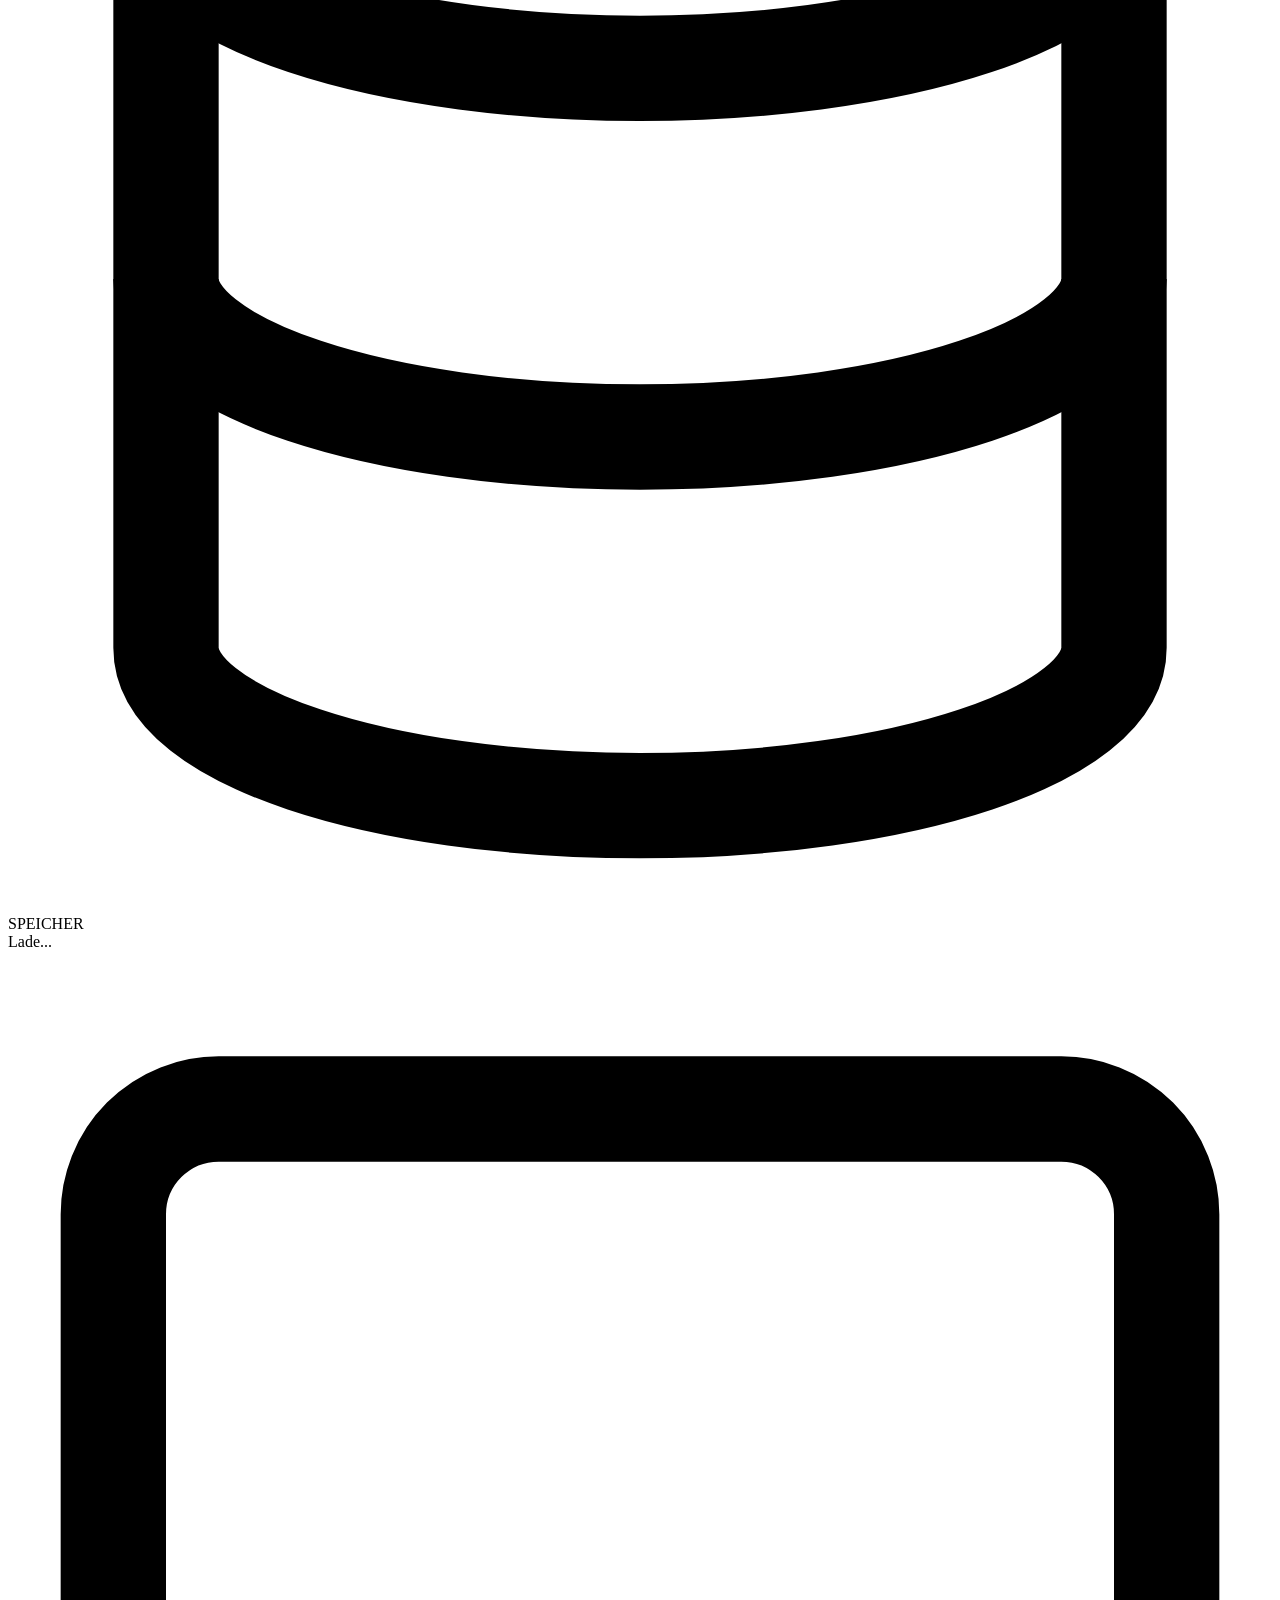
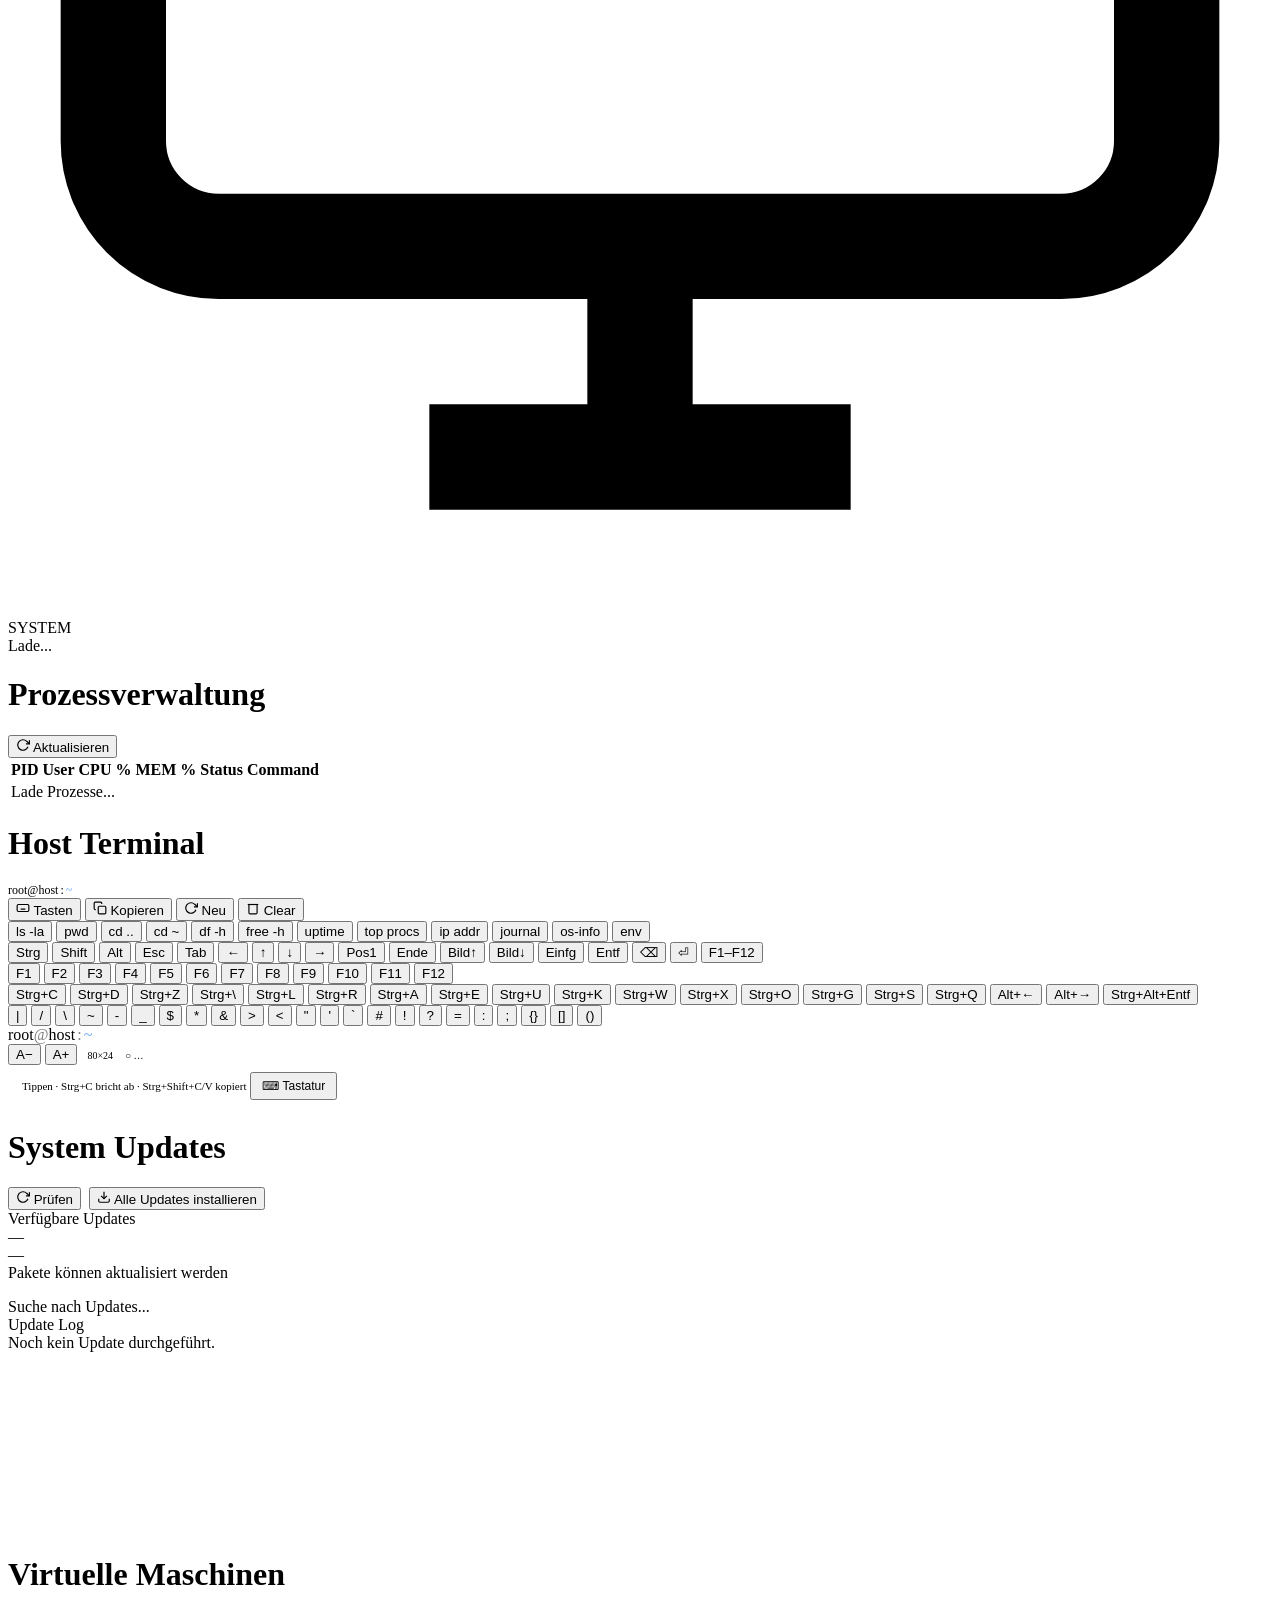
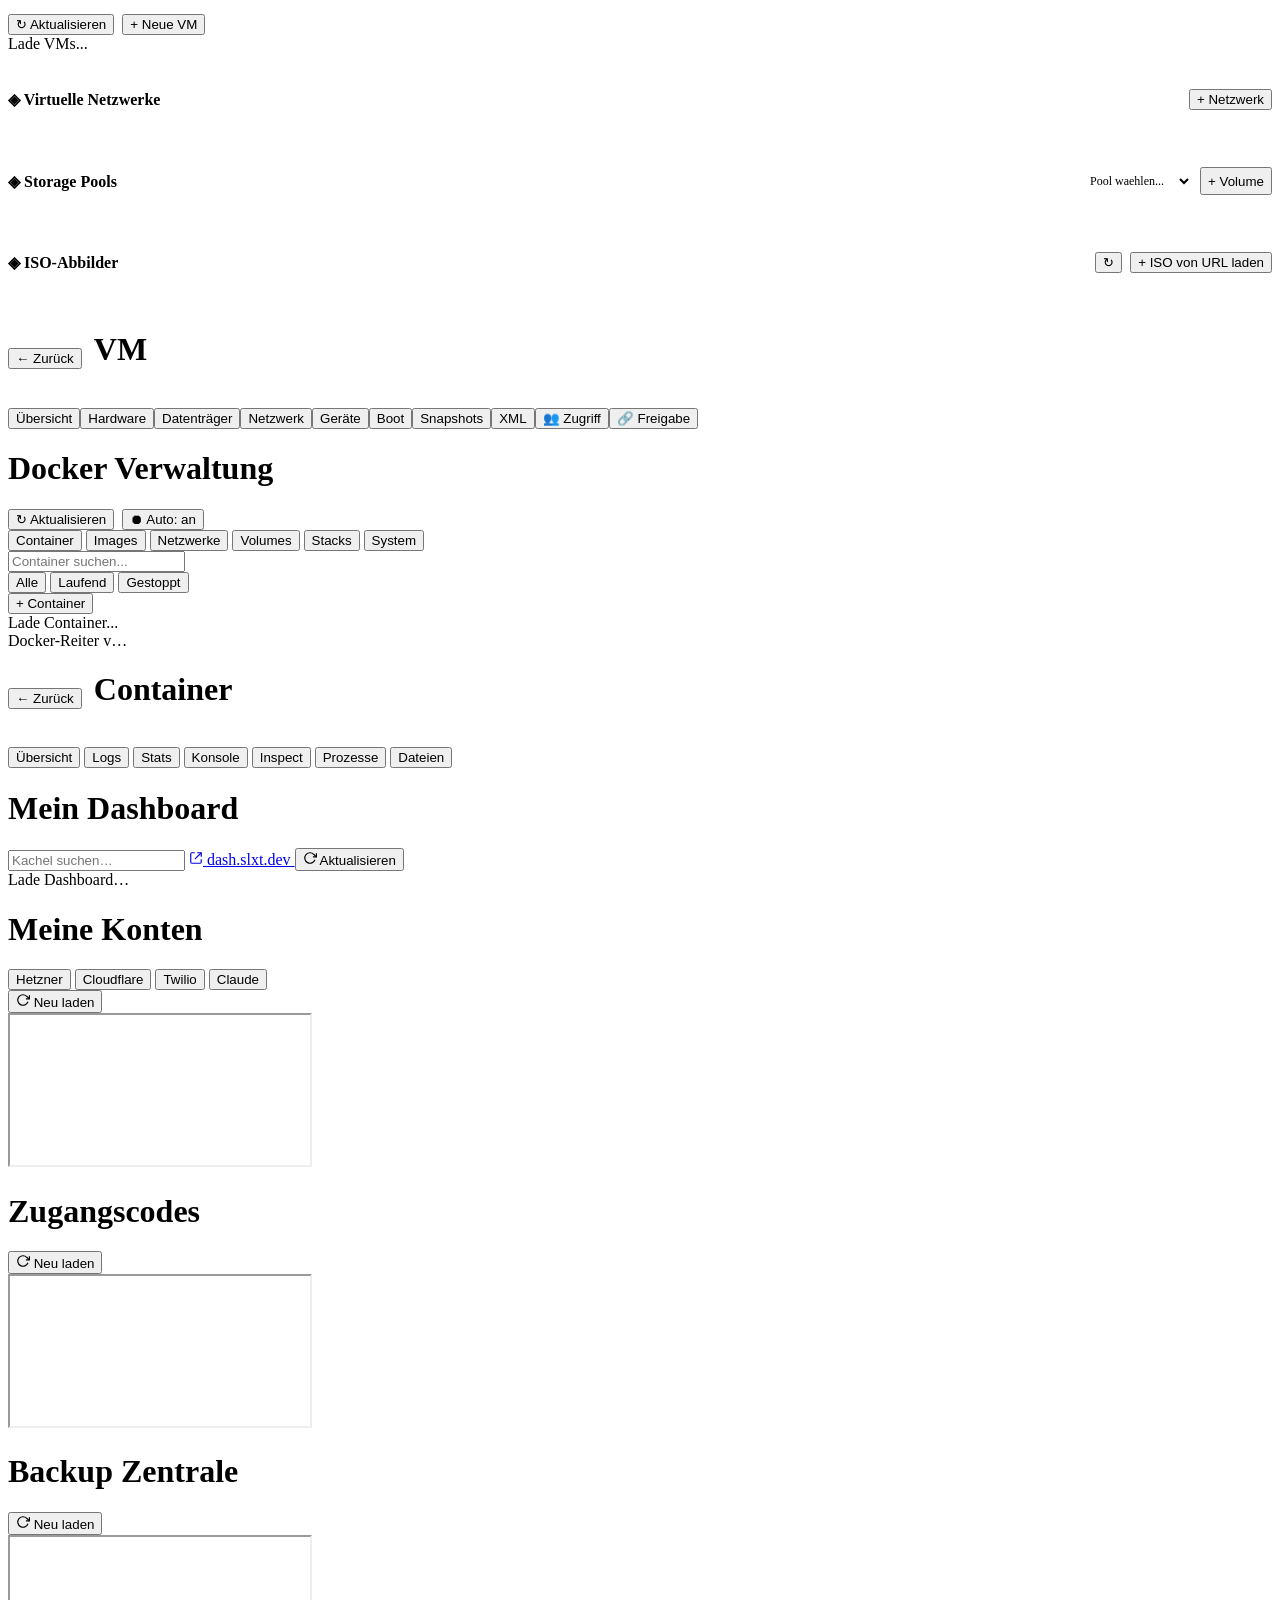
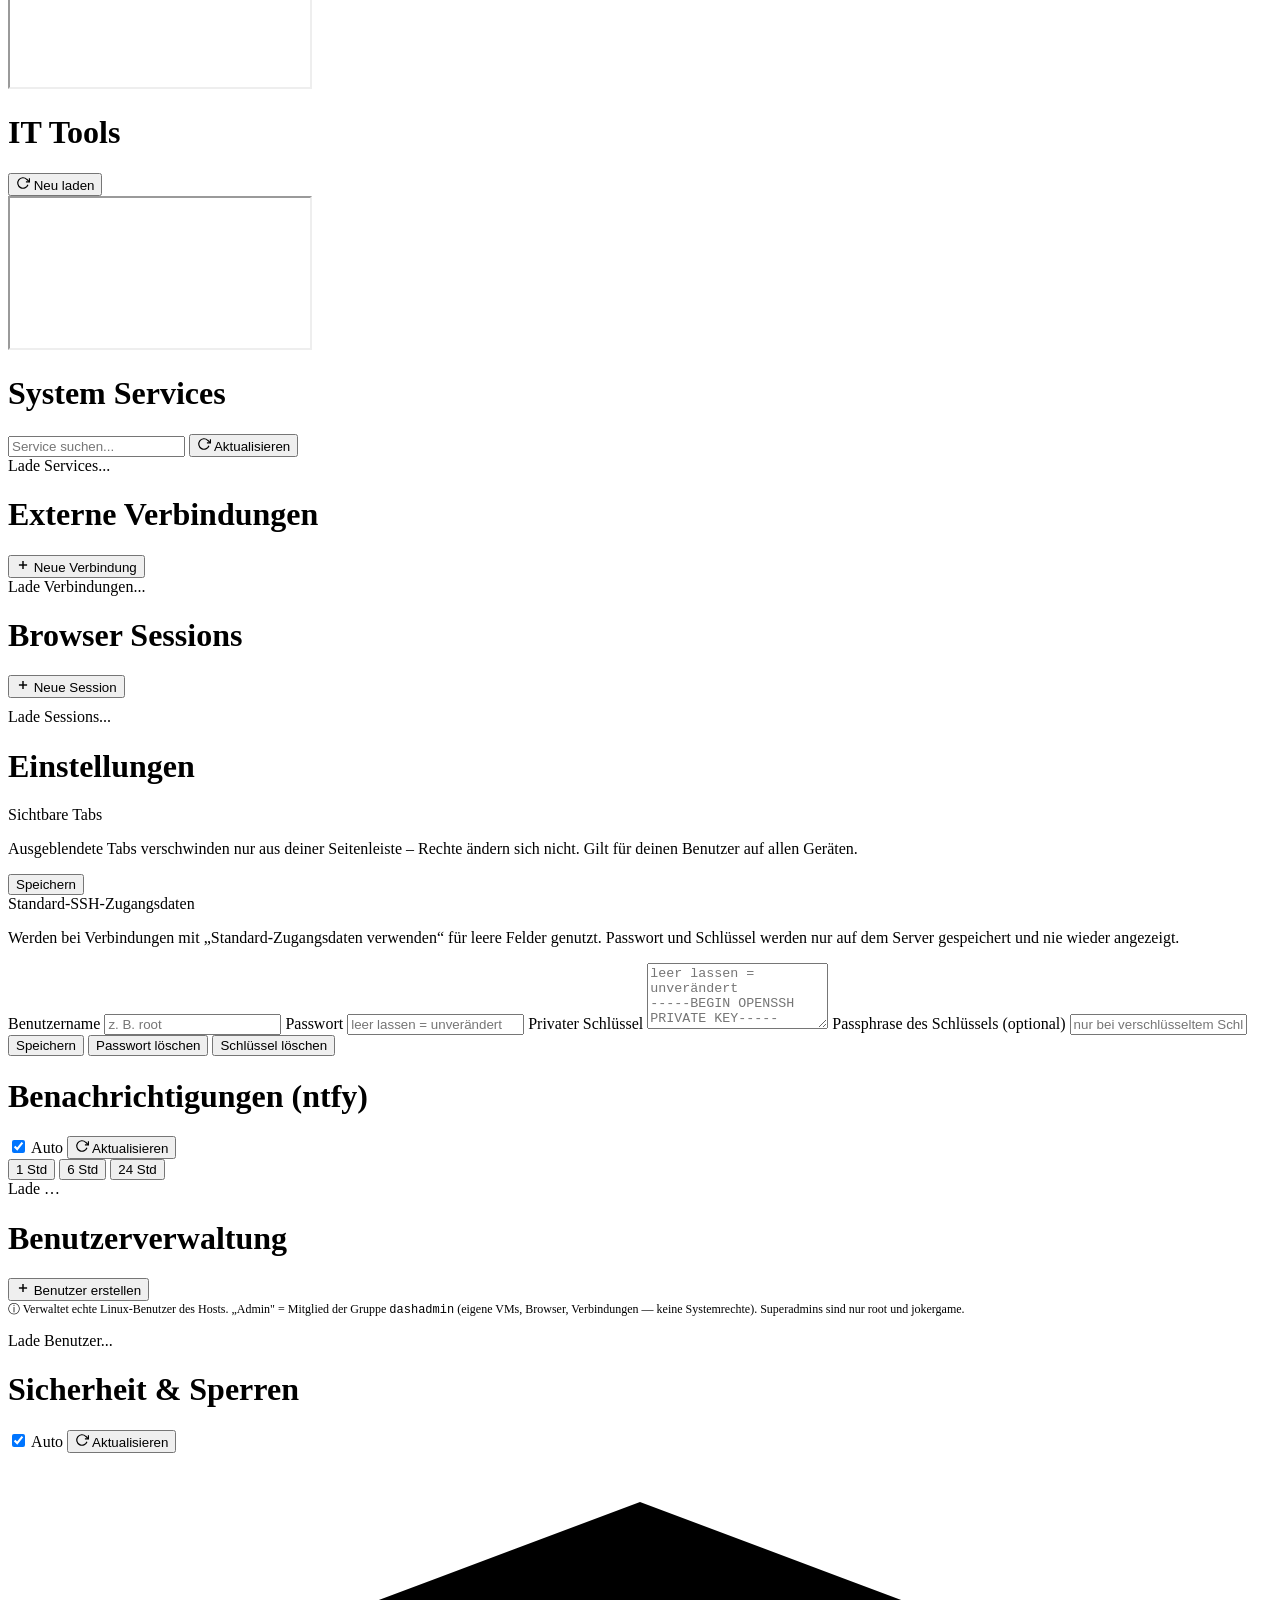
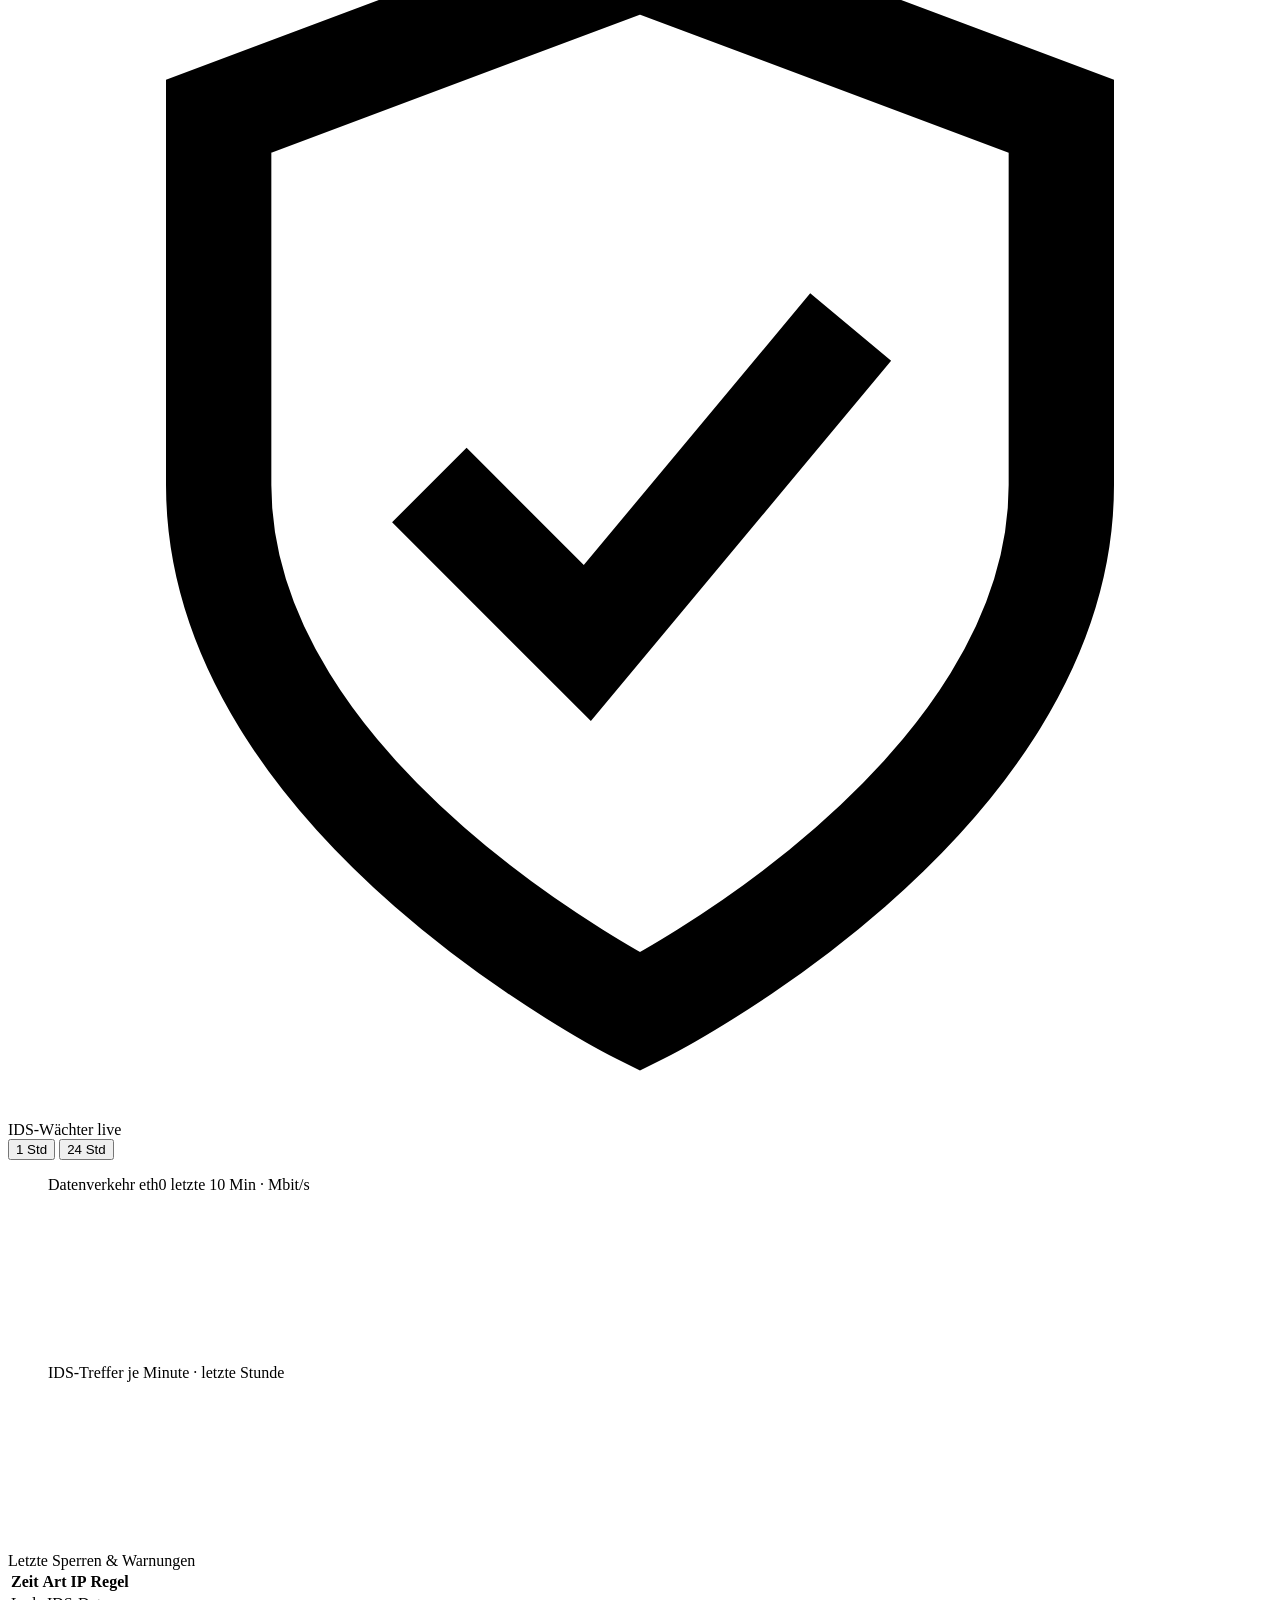
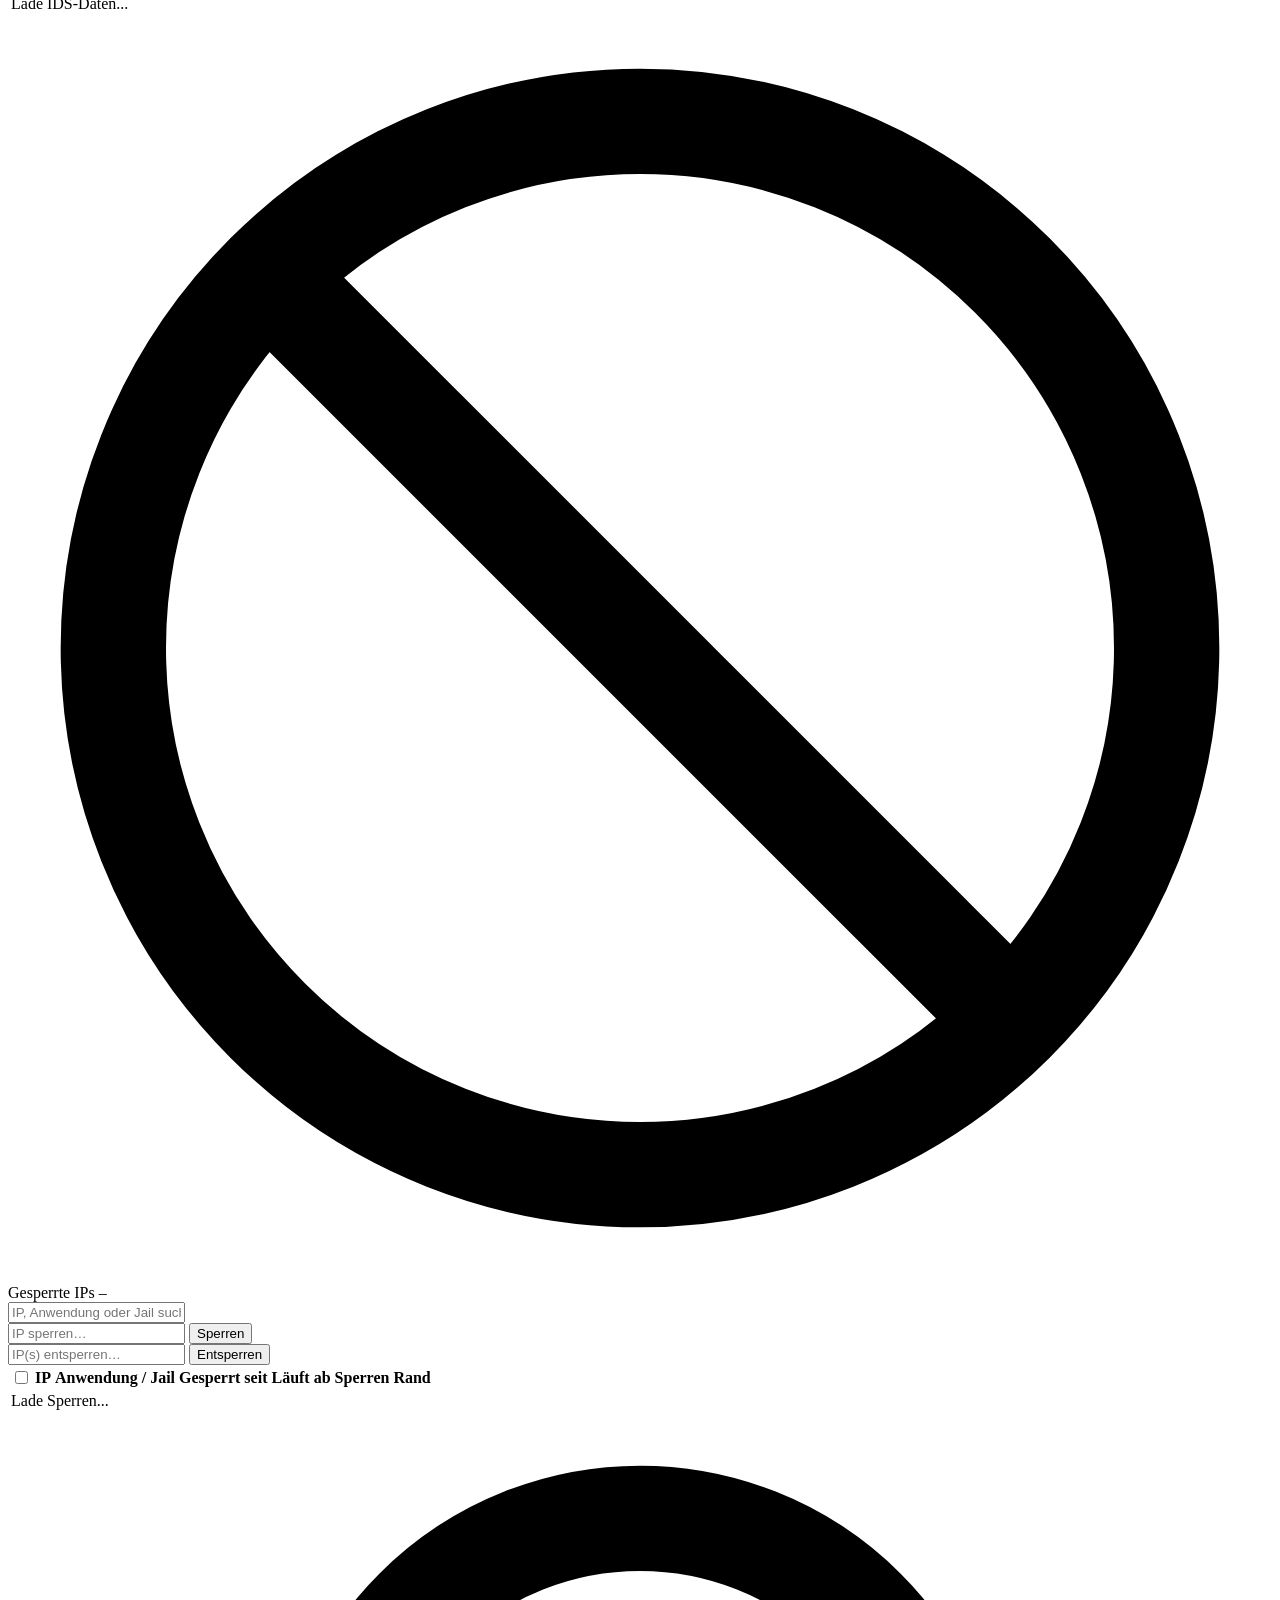
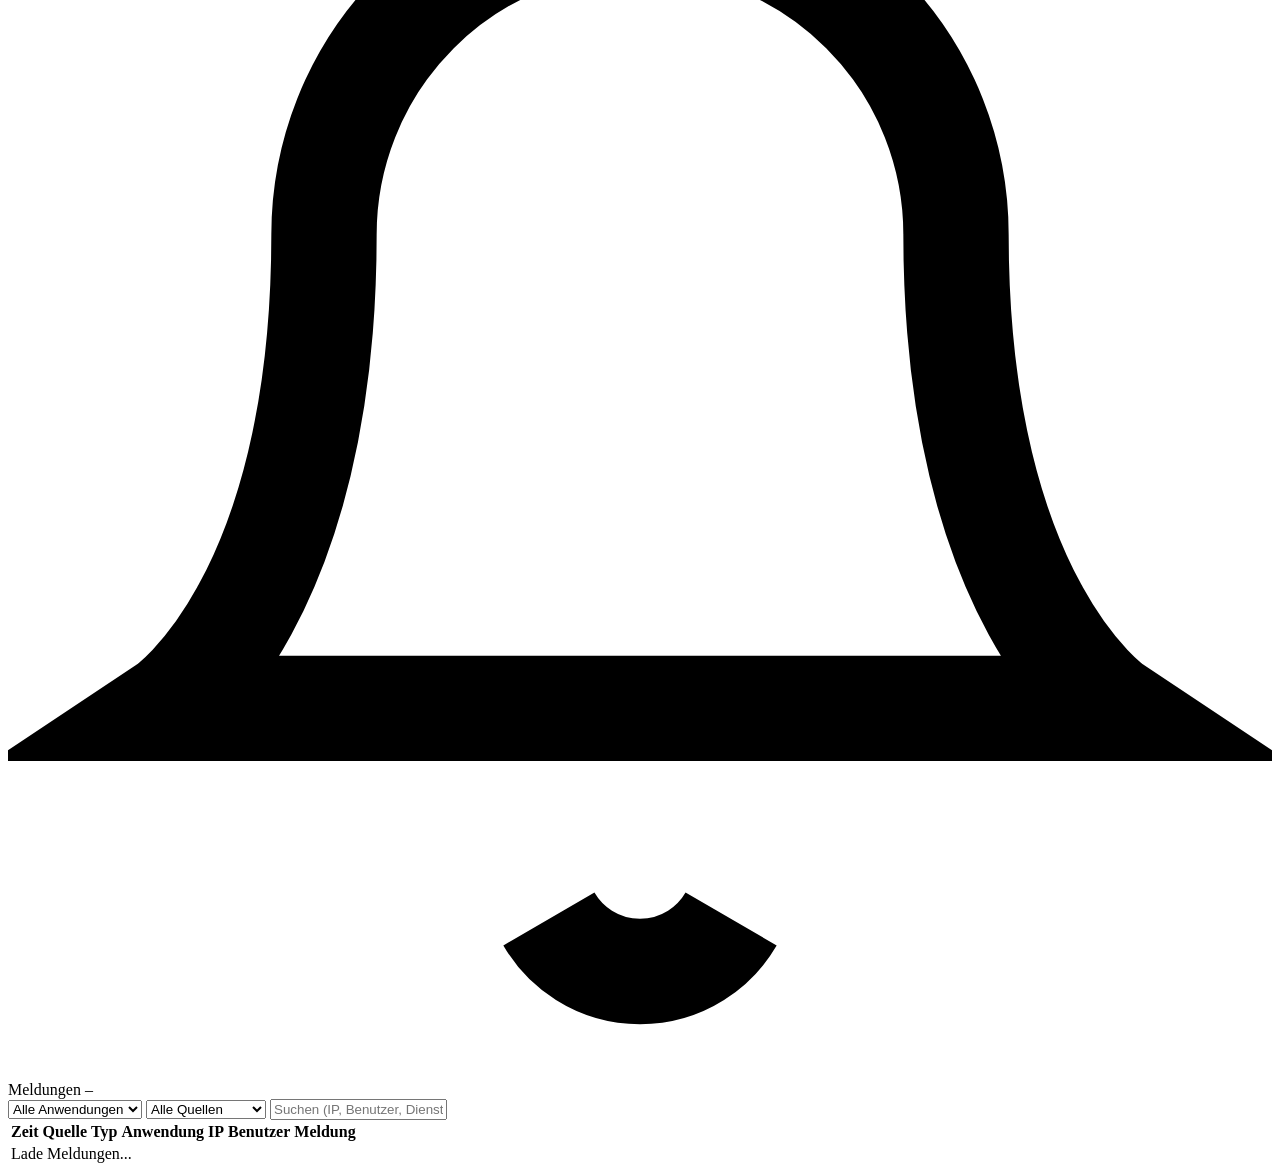
==== commit 45748dd5: "Reiter Codes eingebettet (2.3.1) Co-Authored-By: Claude Opus 5.5 <noreply@anthropic.com> Claude-Sess" ====
--- a/static/index.html
+++ b/static/index.html
@@ -36,6 +36,10 @@
       <button id="nav-btn-konten" class="nav-item" onclick="showPage('konten')" title="Konten" style="display:none;">
         <svg viewBox="0 0 24 24" fill="none" stroke="currentColor" stroke-width="2" stroke-linecap="round" stroke-linejoin="round"><rect x="2" y="5" width="20" height="14" rx="2"/><path d="M2 10h20"/><path d="M6 15h4"/></svg>
         <span class="nav-tooltip">Konten</span>
+      </button>
+      <button id="nav-btn-codes" class="nav-item" onclick="showPage('codes')" title="Codes" style="display:none;">
+        <svg viewBox="0 0 24 24" fill="none" stroke="currentColor" stroke-width="2" stroke-linecap="round" stroke-linejoin="round"><circle cx="8" cy="15" r="4"/><path d="m10.8 12.2 9.2-9.2"/><path d="m17 6 3 3"/><path d="m14.5 8.5 2.5 2.5"/></svg>
+        <span class="nav-tooltip">Codes</span>
       </button>
       <button id="nav-btn-backups" class="nav-item" onclick="showPage('backups')" title="Backups" style="display:none;">
         <svg viewBox="0 0 24 24" fill="none" stroke="currentColor" stroke-width="2" stroke-linecap="round" stroke-linejoin="round"><ellipse cx="12" cy="5" rx="8" ry="3"/><path d="M4 5v6c0 1.7 3.6 3 8 3s8-1.3 8-3V5"/><path d="M4 11v6c0 1.7 3.6 3 8 3s8-1.3 8-3v-6"/></svg>
@@ -697,6 +701,22 @@
         sandbox="allow-scripts allow-forms allow-downloads allow-popups allow-popups-to-escape-sandbox allow-modals"></iframe>
     </div>
 
+    <!-- ══════════ CODES (eingebettet, siehe dashboard/einbettung.py) ══════════ -->
+    <div id="page-codes" class="page eb-seite">
+      <div class="header-bar">
+        <h1 class="header-title"><span>Zugangs</span>codes</h1>
+        <div class="header-actions">
+          <button class="btn" type="button" onclick="ladeEinbettung('codes', null, true)" title="Ansicht neu laden">
+            <svg viewBox="0 0 24 24" fill="none" stroke="currentColor" stroke-width="2" width="14" height="14" aria-hidden="true"><polyline points="23 4 23 10 17 10"/><path d="M20.49 15a9 9 0 1 1-2.12-9.36L23 10"/></svg>
+            Neu laden
+          </button>
+        </div>
+      </div>
+      <p class="eb-hinweis" id="eb-hinweis-codes" hidden></p>
+      <iframe class="eb-rahmen" id="eb-rahmen-codes" title="Codes" referrerpolicy="no-referrer" allow="clipboard-write"
+        sandbox="allow-scripts allow-forms allow-downloads allow-popups allow-popups-to-escape-sandbox allow-modals"></iframe>
+    </div>
+
     <!-- ══════════ ZENTRALE (eingebettet, siehe dashboard/einbettung.py) ══════════ -->
     <div id="page-backups" class="page eb-seite">
       <div class="header-bar">
